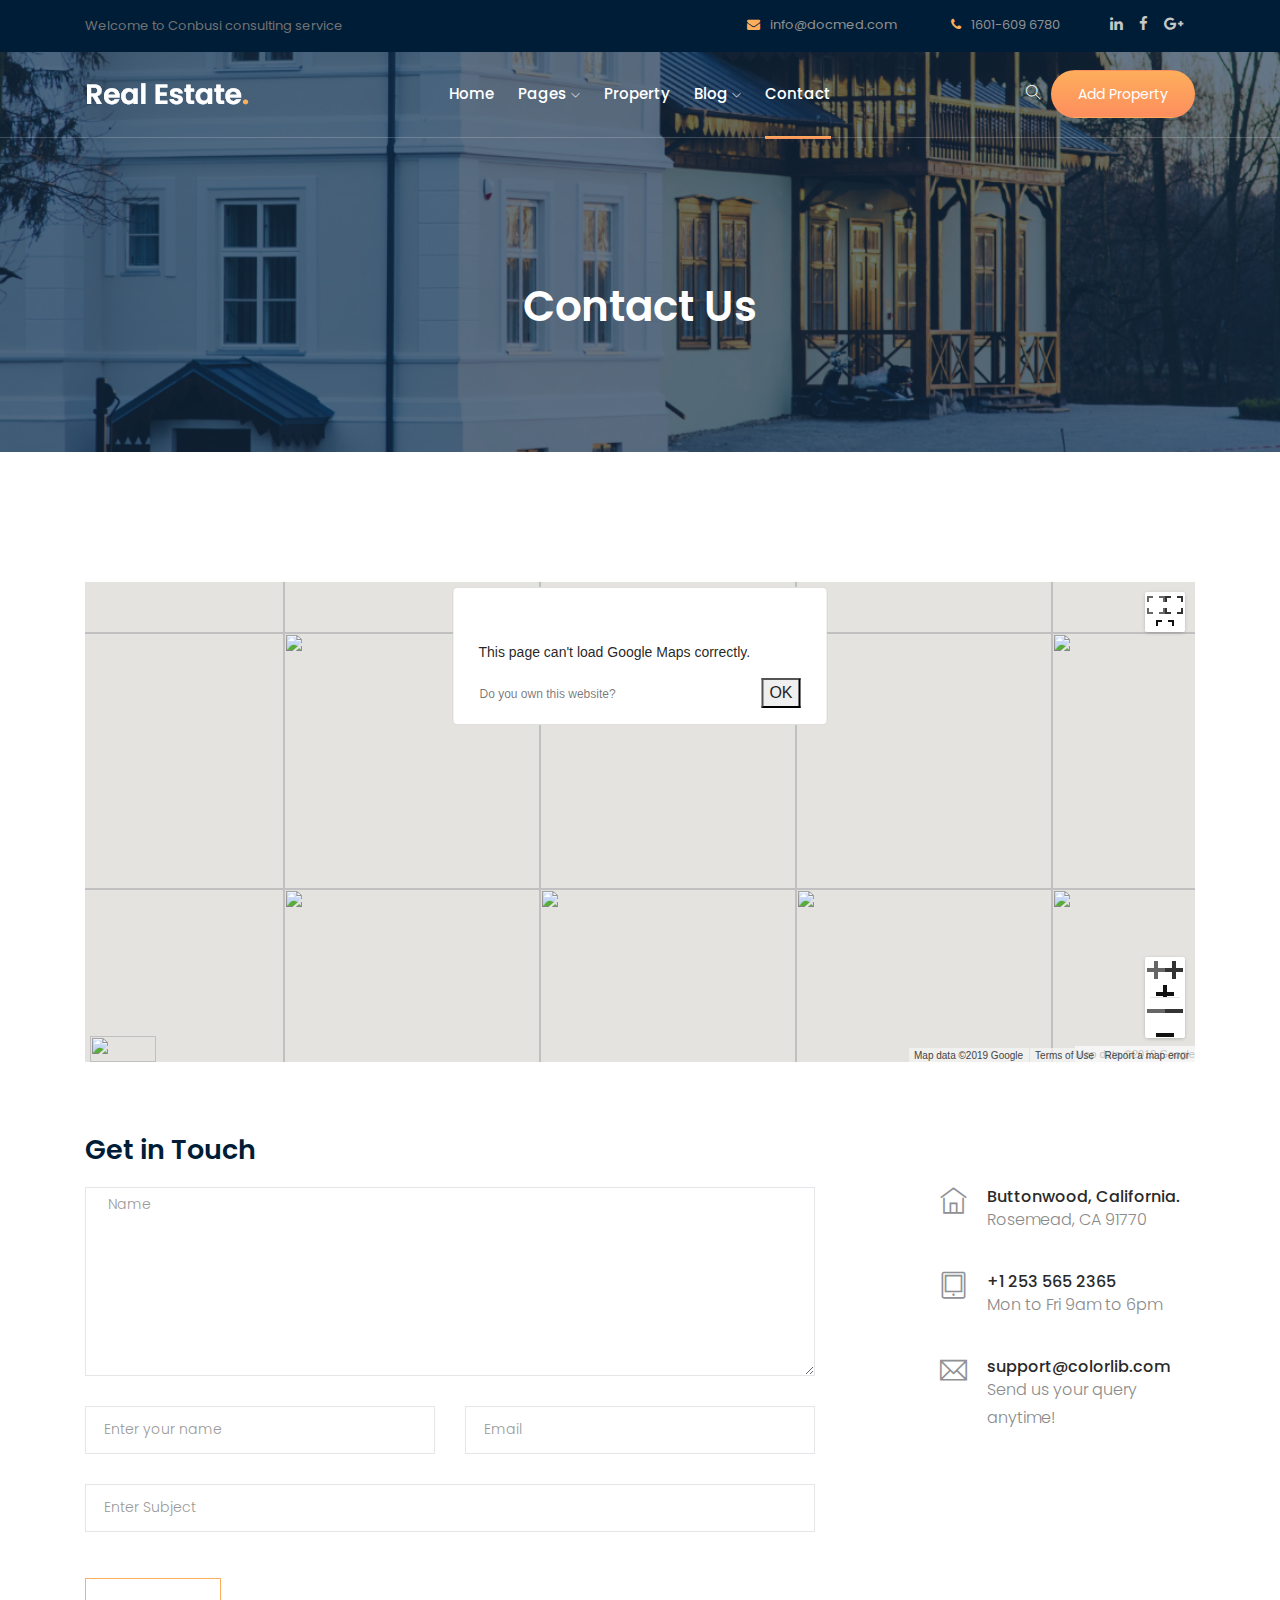
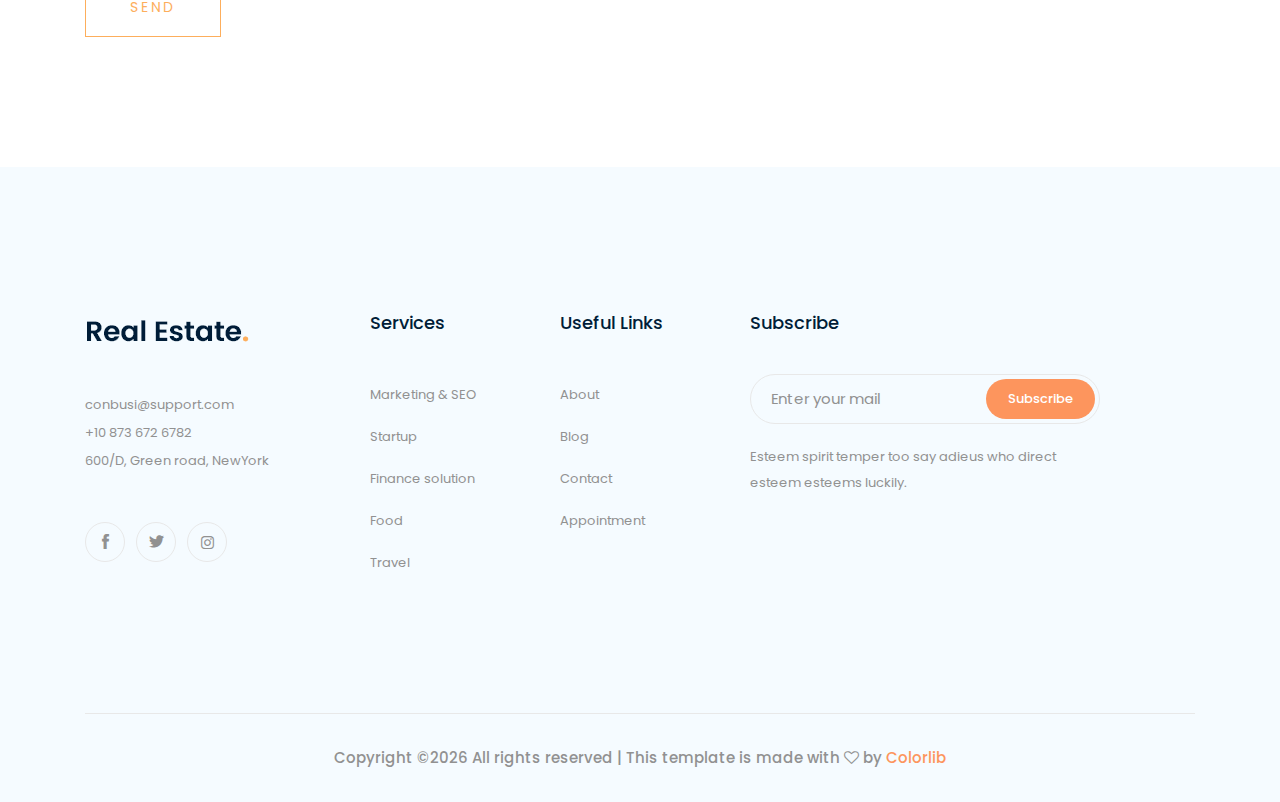
==== contact.html @ c02accd7 "commit inicial" ====
<!doctype html>
<html class="no-js" lang="zxx">

<head>
    <meta charset="utf-8">
    <meta http-equiv="x-ua-compatible" content="ie=edge">
    <title>Busicol</title>
    <meta name="description" content="">
    <meta name="viewport" content="width=device-width, initial-scale=1">

    <!-- <link rel="manifest" href="site.webmanifest"> -->
    <link rel="shortcut icon" type="image/x-icon" href="img/favicon.png">
    <!-- Place favicon.ico in the root directory -->

    <!-- CSS here -->
    <link rel="stylesheet" href="css/bootstrap.min.css">
    <link rel="stylesheet" href="css/owl.carousel.min.css">
    <link rel="stylesheet" href="css/magnific-popup.css">
    <link rel="stylesheet" href="css/font-awesome.min.css">
    <link rel="stylesheet" href="css/themify-icons.css">
    <link rel="stylesheet" href="css/nice-select.css">
    <link rel="stylesheet" href="css/flaticon.css">
    <link rel="stylesheet" href="css/gijgo.css">
    <link rel="stylesheet" href="css/animate.css">
    <link rel="stylesheet" href="css/slicknav.css">
    <link rel="stylesheet" href="css/style.css">
    <!-- <link rel="stylesheet" href="css/responsive.css"> -->
</head>

<body>
    <!--[if lte IE 9]>
            <p class="browserupgrade">You are using an <strong>outdated</strong> browser. Please <a href="https://browsehappy.com/">upgrade your browser</a> to improve your experience and security.</p>
        <![endif]-->


    <!-- header-start -->
    <header>
            <div class="header-area ">
                <div class="header-top_area d-none d-lg-block">
                    <div class="container">
                        <div class="row">
                            <div class="col-xl-5 col-md-5 ">
                                <div class="header_left">
                                    <p>Welcome to Conbusi consulting service</p>
                                </div>
                            </div>
                            <div class="col-xl-7 col-md-7">
                                <div class="header_right d-flex">
                                        <div class="short_contact_list">
                                                <ul>
                                                    <li><a href="#"> <i class="fa fa-envelope"></i> info@docmed.com</a></li>
                                                    <li><a href="#"> <i class="fa fa-phone"></i> 1601-609 6780</a></li>
                                                </ul>
                                            </div>
                                            <div class="social_media_links">
                                                <a href="#">
                                                    <i class="fa fa-linkedin"></i>
                                                </a>
                                                <a href="#">
                                                    <i class="fa fa-facebook"></i>
                                                </a>
                                                <a href="#">
                                                    <i class="fa fa-google-plus"></i>
                                                </a>
                                            </div>
                                </div>
    
                            </div>
                        </div>
                    </div>
                </div>
                <div id="sticky-header" class="main-header-area">
                    <div class="container">
                        <div class="header_bottom_border">
                            <div class="row align-items-center">
                                <div class="col-xl-3 col-lg-2">
                                    <div class="logo">
                                        <a href="index.html">
                                            <img src="img/logo.png" alt="">
                                        </a>
                                    </div>
                                </div>
                                <div class="col-xl-6 col-lg-7">
                                    <div class="main-menu  d-none d-lg-block">
                                        <nav>
                                            <ul id="navigation">
                                                <li><a  href="index.html">home</a></li>
                                                <li><a href="#">pages <i class="ti-angle-down"></i></a>
                                                    <ul class="submenu">
                                                            <li><a href="about.html">about</a></li>
                                                            <li><a href="property_details.html">property details</a></li>
                                                            <li><a href="elements.html">elements</a></li>
                                                    </ul>
                                                </li>
                                                <li><a href="Property.html">Property</a></li>
                                                <li><a href="#">blog <i class="ti-angle-down"></i></a>
                                                    <ul class="submenu">
                                                        <li><a href="blog.html">blog</a></li>
                                                        <li><a href="single-blog.html">single-blog</a></li>
                                                    </ul>
                                                </li>
                                                <li><a class="active" href="contact.html">Contact</a></li>
                                            </ul>
                                        </nav>
                                    </div>
                                </div>
                                <div class="col-xl-3 col-lg-3 d-none d-lg-block">
                                    <div class="Appointment">
                                        <div class="search_btn">
                                            <a href="#">
                                                <i class="ti-search"></i>
                                            </a>
                                        </div>
                                        <div class="book_btn d-none d-lg-block">
                                            <a  href="#">Add Property</a>
                                        </div>
                                    </div>
                                </div>
                                <div class="col-12">
                                    <div class="mobile_menu d-block d-lg-none"></div>
                                </div>
                            </div>
                        </div>
    
                    </div>
                </div>
            </div>
        </header>
        <!-- header-end -->
             <!-- bradcam_area  -->
             <div class="bradcam_area bradcam_bg_1">
                    <div class="container">
                        <div class="row">
                            <div class="col-xl-12">
                                <div class="bradcam_text text-center">
                                    <h3>Contact Us</h3>
                                </div>
                            </div>
                        </div>
                    </div>
                </div>
                <!--/ bradcam_area  -->

    <!-- ================ contact section start ================= -->
    <section class="contact-section">
            <div class="container">
                <div class="d-none d-sm-block mb-5 pb-4">
                    <div id="map" style="height: 480px; position: relative; overflow: hidden;"><div style="height: 100%; width: 100%; position: absolute; top: 0px; left: 0px; background-color: rgb(229, 227, 223);"><div class="gm-style" style="position: absolute; z-index: 0; left: 0px; top: 0px; height: 100%; width: 100%; padding: 0px; border-width: 0px; margin: 0px;"><div tabindex="0" style="position: absolute; z-index: 0; left: 0px; top: 0px; height: 100%; width: 100%; padding: 0px; border-width: 0px; margin: 0px; cursor: url(&quot;https://maps.gstatic.com/mapfiles/openhand_8_8.cur&quot;), default; touch-action: pan-x pan-y;"><div style="z-index: 1; position: absolute; left: 50%; top: 50%; width: 100%; transform: translate(0px, 0px);"><div style="position: absolute; left: 0px; top: 0px; z-index: 100; width: 100%;"><div style="position: absolute; left: 0px; top: 0px; z-index: 0;"><div style="position: absolute; z-index: 991; transform: matrix(1, 0, 0, 1, -100, -189);"><div style="position: absolute; left: 0px; top: 0px; width: 256px; height: 256px;"><div style="width: 256px; height: 256px;"></div></div><div style="position: absolute; left: -256px; top: 0px; width: 256px; height: 256px;"><div style="width: 256px; height: 256px;"></div></div><div style="position: absolute; left: -256px; top: -256px; width: 256px; height: 256px;"><div style="width: 256px; height: 256px;"></div></div><div style="position: absolute; left: 0px; top: -256px; width: 256px; height: 256px;"><div style="width: 256px; height: 256px;"></div></div><div style="position: absolute; left: 256px; top: -256px; width: 256px; height: 256px;"><div style="width: 256px; height: 256px;"></div></div><div style="position: absolute; left: 256px; top: 0px; width: 256px; height: 256px;"><div style="width: 256px; height: 256px;"></div></div><div style="position: absolute; left: 256px; top: 256px; width: 256px; height: 256px;"><div style="width: 256px; height: 256px;"></div></div><div style="position: absolute; left: 0px; top: 256px; width: 256px; height: 256px;"><div style="width: 256px; height: 256px;"></div></div><div style="position: absolute; left: -256px; top: 256px; width: 256px; height: 256px;"><div style="width: 256px; height: 256px;"></div></div><div style="position: absolute; left: -512px; top: 256px; width: 256px; height: 256px;"><div style="width: 256px; height: 256px;"></div></div><div style="position: absolute; left: -512px; top: 0px; width: 256px; height: 256px;"><div style="width: 256px; height: 256px;"></div></div><div style="position: absolute; left: -512px; top: -256px; width: 256px; height: 256px;"><div style="width: 256px; height: 256px;"></div></div><div style="position: absolute; left: 512px; top: -256px; width: 256px; height: 256px;"><div style="width: 256px; height: 256px;"></div></div><div style="position: absolute; left: 512px; top: 0px; width: 256px; height: 256px;"><div style="width: 256px; height: 256px;"></div></div><div style="position: absolute; left: 512px; top: 256px; width: 256px; height: 256px;"><div style="width: 256px; height: 256px;"></div></div></div></div></div><div style="position: absolute; left: 0px; top: 0px; z-index: 101; width: 100%;"></div><div style="position: absolute; left: 0px; top: 0px; z-index: 102; width: 100%;"></div><div style="position: absolute; left: 0px; top: 0px; z-index: 103; width: 100%;"><div style="position: absolute; left: 0px; top: 0px; z-index: -1;"><div style="position: absolute; z-index: 991; transform: matrix(1, 0, 0, 1, -100, -189);"><div style="width: 256px; height: 256px; overflow: hidden; position: absolute; left: 0px; top: 0px;"></div><div style="width: 256px; height: 256px; overflow: hidden; position: absolute; left: -256px; top: 0px;"></div><div style="width: 256px; height: 256px; overflow: hidden; position: absolute; left: -256px; top: -256px;"></div><div style="width: 256px; height: 256px; overflow: hidden; position: absolute; left: 0px; top: -256px;"></div><div style="width: 256px; height: 256px; overflow: hidden; position: absolute; left: 256px; top: -256px;"></div><div style="width: 256px; height: 256px; overflow: hidden; position: absolute; left: 256px; top: 0px;"></div><div style="width: 256px; height: 256px; overflow: hidden; position: absolute; left: 256px; top: 256px;"></div><div style="width: 256px; height: 256px; overflow: hidden; position: absolute; left: 0px; top: 256px;"></div><div style="width: 256px; height: 256px; overflow: hidden; position: absolute; left: -256px; top: 256px;"></div><div style="width: 256px; height: 256px; overflow: hidden; position: absolute; left: -512px; top: 256px;"></div><div style="width: 256px; height: 256px; overflow: hidden; position: absolute; left: -512px; top: 0px;"></div><div style="width: 256px; height: 256px; overflow: hidden; position: absolute; left: -512px; top: -256px;"></div><div style="width: 256px; height: 256px; overflow: hidden; position: absolute; left: 512px; top: -256px;"></div><div style="width: 256px; height: 256px; overflow: hidden; position: absolute; left: 512px; top: 0px;"></div><div style="width: 256px; height: 256px; overflow: hidden; position: absolute; left: 512px; top: 256px;"></div></div></div></div><div style="position: absolute; left: 0px; top: 0px; z-index: 0;"><div style="position: absolute; z-index: 991; transform: matrix(1, 0, 0, 1, -100, -189);"><div style="position: absolute; left: 0px; top: 0px; width: 256px; height: 256px; transition: opacity 200ms linear 0s;"><img draggable="false" alt="" role="presentation" src="https://maps.googleapis.com/maps/vt?pb=!1m5!1m4!1i9!2i470!3i302!4i256!2m3!1e0!2sm!3i476185792!2m3!1e2!6m1!3e5!3m14!2sen-US!3sUS!5e18!12m1!1e68!12m3!1e37!2m1!1ssmartmaps!12m4!1e26!2m2!1sstyles!2zcC5zOi02MHxwLmw6LTYw!4e0&amp;key=AIzaSyDpfS1oRGreGSBU5HHjMmQ3o5NLw7VdJ6I&amp;token=70038" style="width: 256px; height: 256px; user-select: none; border: 0px; padding: 0px; margin: 0px; max-width: none;"></div><div style="position: absolute; left: 256px; top: 0px; width: 256px; height: 256px; transition: opacity 200ms linear 0s;"><img draggable="false" alt="" role="presentation" src="https://maps.googleapis.com/maps/vt?pb=!1m5!1m4!1i9!2i471!3i302!4i256!2m3!1e0!2sm!3i476185840!2m3!1e2!6m1!3e5!3m14!2sen-US!3sUS!5e18!12m1!1e68!12m3!1e37!2m1!1ssmartmaps!12m4!1e26!2m2!1sstyles!2zcC5zOi02MHxwLmw6LTYw!4e0&amp;key=AIzaSyDpfS1oRGreGSBU5HHjMmQ3o5NLw7VdJ6I&amp;token=84496" style="width: 256px; height: 256px; user-select: none; border: 0px; padding: 0px; margin: 0px; max-width: none;"></div><div style="position: absolute; left: 256px; top: 256px; width: 256px; height: 256px; transition: opacity 200ms linear 0s;"><img draggable="false" alt="" role="presentation" src="https://maps.googleapis.com/maps/vt?pb=!1m5!1m4!1i9!2i471!3i303!4i256!2m3!1e0!2sm!3i476185840!2m3!1e2!6m1!3e5!3m14!2sen-US!3sUS!5e18!12m1!1e68!12m3!1e37!2m1!1ssmartmaps!12m4!1e26!2m2!1sstyles!2zcC5zOi02MHxwLmw6LTYw!4e0&amp;key=AIzaSyDpfS1oRGreGSBU5HHjMmQ3o5NLw7VdJ6I&amp;token=107953" style="width: 256px; height: 256px; user-select: none; border: 0px; padding: 0px; margin: 0px; max-width: none;"></div><div style="position: absolute; left: 0px; top: 256px; width: 256px; height: 256px; transition: opacity 200ms linear 0s;"><img draggable="false" alt="" role="presentation" src="https://maps.googleapis.com/maps/vt?pb=!1m5!1m4!1i9!2i470!3i303!4i256!2m3!1e0!2sm!3i476185792!2m3!1e2!6m1!3e5!3m14!2sen-US!3sUS!5e18!12m1!1e68!12m3!1e37!2m1!1ssmartmaps!12m4!1e26!2m2!1sstyles!2zcC5zOi02MHxwLmw6LTYw!4e0&amp;key=AIzaSyDpfS1oRGreGSBU5HHjMmQ3o5NLw7VdJ6I&amp;token=93495" style="width: 256px; height: 256px; user-select: none; border: 0px; padding: 0px; margin: 0px; max-width: none;"></div><div style="position: absolute; left: -256px; top: 256px; width: 256px; height: 256px; transition: opacity 200ms linear 0s;"><img draggable="false" alt="" role="presentation" src="https://maps.googleapis.com/maps/vt?pb=!1m5!1m4!1i9!2i469!3i303!4i256!2m3!1e0!2sm!3i476185792!2m3!1e2!6m1!3e5!3m14!2sen-US!3sUS!5e18!12m1!1e68!12m3!1e37!2m1!1ssmartmaps!12m4!1e26!2m2!1sstyles!2zcC5zOi02MHxwLmw6LTYw!4e0&amp;key=AIzaSyDpfS1oRGreGSBU5HHjMmQ3o5NLw7VdJ6I&amp;token=85128" style="width: 256px; height: 256px; user-select: none; border: 0px; padding: 0px; margin: 0px; max-width: none;"></div><div style="position: absolute; left: -512px; top: 256px; width: 256px; height: 256px; transition: opacity 200ms linear 0s;"><img draggable="false" alt="" role="presentation" src="https://maps.googleapis.com/maps/vt?pb=!1m5!1m4!1i9!2i468!3i303!4i256!2m3!1e0!2sm!3i476185504!2m3!1e2!6m1!3e5!3m14!2sen-US!3sUS!5e18!12m1!1e68!12m3!1e37!2m1!1ssmartmaps!12m4!1e26!2m2!1sstyles!2zcC5zOi02MHxwLmw6LTYw!4e0&amp;key=AIzaSyDpfS1oRGreGSBU5HHjMmQ3o5NLw7VdJ6I&amp;token=46831" style="width: 256px; height: 256px; user-select: none; border: 0px; padding: 0px; margin: 0px; max-width: none;"></div><div style="position: absolute; left: -512px; top: 0px; width: 256px; height: 256px; transition: opacity 200ms linear 0s;"><img draggable="false" alt="" role="presentation" src="https://maps.googleapis.com/maps/vt?pb=!1m5!1m4!1i9!2i468!3i302!4i256!2m3!1e0!2sm!3i476184952!2m3!1e2!6m1!3e5!3m14!2sen-US!3sUS!5e18!12m1!1e68!12m3!1e37!2m1!1ssmartmaps!12m4!1e26!2m2!1sstyles!2zcC5zOi02MHxwLmw6LTYw!4e0&amp;key=AIzaSyDpfS1oRGreGSBU5HHjMmQ3o5NLw7VdJ6I&amp;token=10814" style="width: 256px; height: 256px; user-select: none; border: 0px; padding: 0px; margin: 0px; max-width: none;"></div><div style="position: absolute; left: -512px; top: -256px; width: 256px; height: 256px; transition: opacity 200ms linear 0s;"><img draggable="false" alt="" role="presentation" src="https://maps.googleapis.com/maps/vt?pb=!1m5!1m4!1i9!2i468!3i301!4i256!2m3!1e0!2sm!3i476184952!2m3!1e2!6m1!3e5!3m14!2sen-US!3sUS!5e18!12m1!1e68!12m3!1e37!2m1!1ssmartmaps!12m4!1e26!2m2!1sstyles!2zcC5zOi02MHxwLmw6LTYw!4e0&amp;key=AIzaSyDpfS1oRGreGSBU5HHjMmQ3o5NLw7VdJ6I&amp;token=118428" style="width: 256px; height: 256px; user-select: none; border: 0px; padding: 0px; margin: 0px; max-width: none;"></div><div style="position: absolute; left: 512px; top: -256px; width: 256px; height: 256px; transition: opacity 200ms linear 0s;"><img draggable="false" alt="" role="presentation" src="https://maps.googleapis.com/maps/vt?pb=!1m5!1m4!1i9!2i472!3i301!4i256!2m3!1e0!2sm!3i476185636!2m3!1e2!6m1!3e5!3m14!2sen-US!3sUS!5e18!12m1!1e68!12m3!1e37!2m1!1ssmartmaps!12m4!1e26!2m2!1sstyles!2zcC5zOi02MHxwLmw6LTYw!4e0&amp;key=AIzaSyDpfS1oRGreGSBU5HHjMmQ3o5NLw7VdJ6I&amp;token=43995" style="width: 256px; height: 256px; user-select: none; border: 0px; padding: 0px; margin: 0px; max-width: none;"></div><div style="position: absolute; left: 512px; top: 0px; width: 256px; height: 256px; transition: opacity 200ms linear 0s;"><img draggable="false" alt="" role="presentation" src="https://maps.googleapis.com/maps/vt?pb=!1m5!1m4!1i9!2i472!3i302!4i256!2m3!1e0!2sm!3i476185840!2m3!1e2!6m1!3e5!3m14!2sen-US!3sUS!5e18!12m1!1e68!12m3!1e37!2m1!1ssmartmaps!12m4!1e26!2m2!1sstyles!2zcC5zOi02MHxwLmw6LTYw!4e0&amp;key=AIzaSyDpfS1oRGreGSBU5HHjMmQ3o5NLw7VdJ6I&amp;token=905" style="width: 256px; height: 256px; user-select: none; border: 0px; padding: 0px; margin: 0px; max-width: none;"></div><div style="position: absolute; left: 512px; top: 256px; width: 256px; height: 256px; transition: opacity 200ms linear 0s;"><img draggable="false" alt="" role="presentation" src="https://maps.googleapis.com/maps/vt?pb=!1m5!1m4!1i9!2i472!3i303!4i256!2m3!1e0!2sm!3i476185840!2m3!1e2!6m1!3e5!3m14!2sen-US!3sUS!5e18!12m1!1e68!12m3!1e37!2m1!1ssmartmaps!12m4!1e26!2m2!1sstyles!2zcC5zOi02MHxwLmw6LTYw!4e0&amp;key=AIzaSyDpfS1oRGreGSBU5HHjMmQ3o5NLw7VdJ6I&amp;token=24362" style="width: 256px; height: 256px; user-select: none; border: 0px; padding: 0px; margin: 0px; max-width: none;"></div><div style="position: absolute; left: -256px; top: 0px; width: 256px; height: 256px; transition: opacity 200ms linear 0s;"><img draggable="false" alt="" role="presentation" src="https://maps.googleapis.com/maps/vt?pb=!1m5!1m4!1i9!2i469!3i302!4i256!2m3!1e0!2sm!3i476185792!2m3!1e2!6m1!3e5!3m14!2sen-US!3sUS!5e18!12m1!1e68!12m3!1e37!2m1!1ssmartmaps!12m4!1e26!2m2!1sstyles!2zcC5zOi02MHxwLmw6LTYw!4e0&amp;key=AIzaSyDpfS1oRGreGSBU5HHjMmQ3o5NLw7VdJ6I&amp;token=61671" style="width: 256px; height: 256px; user-select: none; border: 0px; padding: 0px; margin: 0px; max-width: none;"></div><div style="position: absolute; left: -256px; top: -256px; width: 256px; height: 256px; transition: opacity 200ms linear 0s;"><img draggable="false" alt="" role="presentation" src="https://maps.googleapis.com/maps/vt?pb=!1m5!1m4!1i9!2i469!3i301!4i256!2m3!1e0!2sm!3i476185792!2m3!1e2!6m1!3e5!3m14!2sen-US!3sUS!5e18!12m1!1e68!12m3!1e37!2m1!1ssmartmaps!12m4!1e26!2m2!1sstyles!2zcC5zOi02MHxwLmw6LTYw!4e0&amp;key=AIzaSyDpfS1oRGreGSBU5HHjMmQ3o5NLw7VdJ6I&amp;token=38214" style="width: 256px; height: 256px; user-select: none; border: 0px; padding: 0px; margin: 0px; max-width: none;"></div><div style="position: absolute; left: 0px; top: -256px; width: 256px; height: 256px; transition: opacity 200ms linear 0s;"><img draggable="false" alt="" role="presentation" src="https://maps.googleapis.com/maps/vt?pb=!1m5!1m4!1i9!2i470!3i301!4i256!2m3!1e0!2sm!3i476185792!2m3!1e2!6m1!3e5!3m14!2sen-US!3sUS!5e18!12m1!1e68!12m3!1e37!2m1!1ssmartmaps!12m4!1e26!2m2!1sstyles!2zcC5zOi02MHxwLmw6LTYw!4e0&amp;key=AIzaSyDpfS1oRGreGSBU5HHjMmQ3o5NLw7VdJ6I&amp;token=46581" style="width: 256px; height: 256px; user-select: none; border: 0px; padding: 0px; margin: 0px; max-width: none;"></div><div style="position: absolute; left: 256px; top: -256px; width: 256px; height: 256px; transition: opacity 200ms linear 0s;"><img draggable="false" alt="" role="presentation" src="https://maps.googleapis.com/maps/vt?pb=!1m5!1m4!1i9!2i471!3i301!4i256!2m3!1e0!2sm!3i476185792!2m3!1e2!6m1!3e5!3m14!2sen-US!3sUS!5e18!12m1!1e68!12m3!1e37!2m1!1ssmartmaps!12m4!1e26!2m2!1sstyles!2zcC5zOi02MHxwLmw6LTYw!4e0&amp;key=AIzaSyDpfS1oRGreGSBU5HHjMmQ3o5NLw7VdJ6I&amp;token=94061" style="width: 256px; height: 256px; user-select: none; border: 0px; padding: 0px; margin: 0px; max-width: none;"></div></div></div></div><div class="gm-style-pbc" style="z-index: 2; position: absolute; height: 100%; width: 100%; padding: 0px; border-width: 0px; margin: 0px; left: 0px; top: 0px; opacity: 0;"><p class="gm-style-pbt"></p></div><div style="z-index: 3; position: absolute; height: 100%; width: 100%; padding: 0px; border-width: 0px; margin: 0px; left: 0px; top: 0px; touch-action: pan-x pan-y;"><div style="z-index: 4; position: absolute; left: 50%; top: 50%; width: 100%; transform: translate(0px, 0px);"><div style="position: absolute; left: 0px; top: 0px; z-index: 104; width: 100%;"></div><div style="position: absolute; left: 0px; top: 0px; z-index: 105; width: 100%;"></div><div style="position: absolute; left: 0px; top: 0px; z-index: 106; width: 100%;"></div><div style="position: absolute; left: 0px; top: 0px; z-index: 107; width: 100%;"></div></div></div></div><iframe aria-hidden="true" frameborder="0" style="z-index: -1; position: absolute; width: 100%; height: 100%; top: 0px; left: 0px; border: none;" src="about:blank"></iframe><div style="margin-left: 5px; margin-right: 5px; z-index: 1000000; position: absolute; left: 0px; bottom: 0px;"><a target="_blank" rel="noopener" href="https://maps.google.com/maps?ll=-31.197,150.744&amp;z=9&amp;t=m&amp;hl=en-US&amp;gl=US&amp;mapclient=apiv3" title="Open this area in Google Maps (opens a new window)" style="position: static; overflow: visible; float: none; display: inline;"><div style="width: 66px; height: 26px; cursor: pointer;"><img alt="" src="https://maps.gstatic.com/mapfiles/api-3/images/google_white5.png" draggable="false" style="position: absolute; left: 0px; top: 0px; width: 66px; height: 26px; user-select: none; border: 0px; padding: 0px; margin: 0px;"></div></a></div><div style="background-color: white; padding: 15px 21px; border: 1px solid rgb(171, 171, 171); font-family: Roboto, Arial, sans-serif; color: rgb(34, 34, 34); box-sizing: border-box; box-shadow: rgba(0, 0, 0, 0.2) 0px 4px 16px; z-index: 10000002; display: none; width: 300px; height: 180px; position: absolute; left: 315px; top: 150px;"><div style="padding: 0px 0px 10px; font-size: 16px; box-sizing: border-box;">Map Data</div><div style="font-size: 13px;">Map data ©2019 Google</div><button draggable="false" title="Close" aria-label="Close" type="button" class="gm-ui-hover-effect" style="background: none; display: block; border: 0px; margin: 0px; padding: 0px; position: absolute; cursor: pointer; user-select: none; top: 0px; right: 0px; width: 37px; height: 37px;"><img src="data:image/svg+xml,%3Csvg%20xmlns%3D%22http%3A%2F%2Fwww.w3.org%2F2000%2Fsvg%22%20width%3D%2224px%22%20height%3D%2224px%22%20viewBox%3D%220%200%2024%2024%22%20fill%3D%22%23000000%22%3E%0A%20%20%20%20%3Cpath%20d%3D%22M19%206.41L17.59%205%2012%2010.59%206.41%205%205%206.41%2010.59%2012%205%2017.59%206.41%2019%2012%2013.41%2017.59%2019%2019%2017.59%2013.41%2012z%22%2F%3E%0A%20%20%20%20%3Cpath%20d%3D%22M0%200h24v24H0z%22%20fill%3D%22none%22%2F%3E%0A%3C%2Fsvg%3E%0A" style="pointer-events: none; display: block; width: 13px; height: 13px; margin: 12px;"></button></div><div class="gmnoprint" style="z-index: 1000001; position: absolute; right: 166px; bottom: 0px; width: 121px;"><div draggable="false" class="gm-style-cc" style="user-select: none; height: 14px; line-height: 14px;"><div style="opacity: 0.7; width: 100%; height: 100%; position: absolute;"><div style="width: 1px;"></div><div style="background-color: rgb(245, 245, 245); width: auto; height: 100%; margin-left: 1px;"></div></div><div style="position: relative; padding-right: 6px; padding-left: 6px; box-sizing: border-box; font-family: Roboto, Arial, sans-serif; font-size: 10px; color: rgb(68, 68, 68); white-space: nowrap; direction: ltr; text-align: right; vertical-align: middle; display: inline-block;"><a style="text-decoration: none; cursor: pointer; display: none;">Map Data</a><span>Map data ©2019 Google</span></div></div></div><div class="gmnoscreen" style="position: absolute; right: 0px; bottom: 0px;"><div style="font-family: Roboto, Arial, sans-serif; font-size: 11px; color: rgb(68, 68, 68); direction: ltr; text-align: right; background-color: rgb(245, 245, 245);">Map data ©2019 Google</div></div><div class="gmnoprint gm-style-cc" draggable="false" style="z-index: 1000001; user-select: none; height: 14px; line-height: 14px; position: absolute; right: 95px; bottom: 0px;"><div style="opacity: 0.7; width: 100%; height: 100%; position: absolute;"><div style="width: 1px;"></div><div style="background-color: rgb(245, 245, 245); width: auto; height: 100%; margin-left: 1px;"></div></div><div style="position: relative; padding-right: 6px; padding-left: 6px; box-sizing: border-box; font-family: Roboto, Arial, sans-serif; font-size: 10px; color: rgb(68, 68, 68); white-space: nowrap; direction: ltr; text-align: right; vertical-align: middle; display: inline-block;"><a href="https://www.google.com/intl/en-US_US/help/terms_maps.html" target="_blank" rel="noopener" style="text-decoration: none; cursor: pointer; color: rgb(68, 68, 68);">Terms of Use</a></div></div><button draggable="false" title="Toggle fullscreen view" aria-label="Toggle fullscreen view" type="button" class="gm-control-active gm-fullscreen-control" style="background: none rgb(255, 255, 255); border: 0px; margin: 10px; padding: 0px; position: absolute; cursor: pointer; user-select: none; border-radius: 2px; height: 40px; width: 40px; box-shadow: rgba(0, 0, 0, 0.3) 0px 1px 4px -1px; overflow: hidden; top: 0px; right: 0px;"><img src="data:image/svg+xml,%3Csvg%20xmlns%3D%22http%3A%2F%2Fwww.w3.org%2F2000%2Fsvg%22%20width%3D%2218%22%20height%3D%2218%22%20viewBox%3D%220%20018%2018%22%3E%0A%20%20%3Cpath%20fill%3D%22%23666%22%20d%3D%22M0%2C0v2v4h2V2h4V0H2H0z%20M16%2C0h-4v2h4v4h2V2V0H16z%20M16%2C16h-4v2h4h2v-2v-4h-2V16z%20M2%2C12H0v4v2h2h4v-2H2V12z%22%2F%3E%0A%3C%2Fsvg%3E%0A" style="height: 18px; width: 18px;"><img src="data:image/svg+xml,%3Csvg%20xmlns%3D%22http%3A%2F%2Fwww.w3.org%2F2000%2Fsvg%22%20width%3D%2218%22%20height%3D%2218%22%20viewBox%3D%220%200%2018%2018%22%3E%0A%20%20%3Cpath%20fill%3D%22%23333%22%20d%3D%22M0%2C0v2v4h2V2h4V0H2H0z%20M16%2C0h-4v2h4v4h2V2V0H16z%20M16%2C16h-4v2h4h2v-2v-4h-2V16z%20M2%2C12H0v4v2h2h4v-2H2V12z%22%2F%3E%0A%3C%2Fsvg%3E%0A" style="height: 18px; width: 18px;"><img src="data:image/svg+xml,%3Csvg%20xmlns%3D%22http%3A%2F%2Fwww.w3.org%2F2000%2Fsvg%22%20width%3D%2218%22%20height%3D%2218%22%20viewBox%3D%220%200%2018%2018%22%3E%0A%20%20%3Cpath%20fill%3D%22%23111%22%20d%3D%22M0%2C0v2v4h2V2h4V0H2H0z%20M16%2C0h-4v2h4v4h2V2V0H16z%20M16%2C16h-4v2h4h2v-2v-4h-2V16z%20M2%2C12H0v4v2h2h4v-2H2V12z%22%2F%3E%0A%3C%2Fsvg%3E%0A" style="height: 18px; width: 18px;"></button><div draggable="false" class="gm-style-cc" style="user-select: none; height: 14px; line-height: 14px; position: absolute; right: 0px; bottom: 0px;"><div style="opacity: 0.7; width: 100%; height: 100%; position: absolute;"><div style="width: 1px;"></div><div style="background-color: rgb(245, 245, 245); width: auto; height: 100%; margin-left: 1px;"></div></div><div style="position: relative; padding-right: 6px; padding-left: 6px; box-sizing: border-box; font-family: Roboto, Arial, sans-serif; font-size: 10px; color: rgb(68, 68, 68); white-space: nowrap; direction: ltr; text-align: right; vertical-align: middle; display: inline-block;"><a target="_blank" rel="noopener" title="Report errors in the road map or imagery to Google" href="https://www.google.com/maps/@-31.197,150.744,9z/data=!10m1!1e1!12b1?source=apiv3&amp;rapsrc=apiv3" style="font-family: Roboto, Arial, sans-serif; font-size: 10px; color: rgb(68, 68, 68); text-decoration: none; position: relative;">Report a map error</a></div></div><div class="gmnoprint gm-bundled-control gm-bundled-control-on-bottom" draggable="false" controlwidth="40" controlheight="81" style="margin: 10px; user-select: none; position: absolute; bottom: 95px; right: 40px;"><div class="gmnoprint" controlwidth="40" controlheight="81" style="position: absolute; left: 0px; top: 0px;"><div draggable="false" style="user-select: none; box-shadow: rgba(0, 0, 0, 0.3) 0px 1px 4px -1px; border-radius: 2px; cursor: pointer; background-color: rgb(255, 255, 255); width: 40px; height: 81px;"><button draggable="false" title="Zoom in" aria-label="Zoom in" type="button" class="gm-control-active" style="background: none; display: block; border: 0px; margin: 0px; padding: 0px; position: relative; cursor: pointer; user-select: none; overflow: hidden; width: 40px; height: 40px; top: 0px; left: 0px;"><img src="data:image/svg+xml,%3Csvg%20xmlns%3D%22http%3A%2F%2Fwww.w3.org%2F2000%2Fsvg%22%20width%3D%2218%22%20height%3D%2218%22%20viewBox%3D%220%200%2018%2018%22%3E%0A%20%20%3Cpolygon%20fill%3D%22%23666%22%20points%3D%2218%2C7%2011%2C7%2011%2C0%207%2C0%207%2C7%200%2C7%200%2C11%207%2C11%207%2C18%2011%2C18%2011%2C11%2018%2C11%22%2F%3E%0A%3C%2Fsvg%3E%0A" style="height: 18px; width: 18px;"><img src="data:image/svg+xml,%3Csvg%20xmlns%3D%22http%3A%2F%2Fwww.w3.org%2F2000%2Fsvg%22%20width%3D%2218%22%20height%3D%2218%22%20viewBox%3D%220%200%2018%2018%22%3E%0A%20%20%3Cpolygon%20fill%3D%22%23333%22%20points%3D%2218%2C7%2011%2C7%2011%2C0%207%2C0%207%2C7%200%2C7%200%2C11%207%2C11%207%2C18%2011%2C18%2011%2C11%2018%2C11%22%2F%3E%0A%3C%2Fsvg%3E%0A" style="height: 18px; width: 18px;"><img src="data:image/svg+xml,%3Csvg%20xmlns%3D%22http%3A%2F%2Fwww.w3.org%2F2000%2Fsvg%22%20width%3D%2218%22%20height%3D%2218%22%20viewBox%3D%220%200%2018%2018%22%3E%0A%20%20%3Cpolygon%20fill%3D%22%23111%22%20points%3D%2218%2C7%2011%2C7%2011%2C0%207%2C0%207%2C7%200%2C7%200%2C11%207%2C11%207%2C18%2011%2C18%2011%2C11%2018%2C11%22%2F%3E%0A%3C%2Fsvg%3E%0A" style="height: 18px; width: 18px;"></button><div style="position: relative; overflow: hidden; width: 30px; height: 1px; margin: 0px 5px; background-color: rgb(230, 230, 230); top: 0px;"></div><button draggable="false" title="Zoom out" aria-label="Zoom out" type="button" class="gm-control-active" style="background: none; display: block; border: 0px; margin: 0px; padding: 0px; position: relative; cursor: pointer; user-select: none; overflow: hidden; width: 40px; height: 40px; top: 0px; left: 0px;"><img src="data:image/svg+xml,%3Csvg%20xmlns%3D%22http%3A%2F%2Fwww.w3.org%2F2000%2Fsvg%22%20width%3D%2218%22%20height%3D%2218%22%20viewBox%3D%220%200%2018%2018%22%3E%0A%20%20%3Cpath%20fill%3D%22%23666%22%20d%3D%22M0%2C7h18v4H0V7z%22%2F%3E%0A%3C%2Fsvg%3E%0A" style="height: 18px; width: 18px;"><img src="data:image/svg+xml,%3Csvg%20xmlns%3D%22http%3A%2F%2Fwww.w3.org%2F2000%2Fsvg%22%20width%3D%2218%22%20height%3D%2218%22%20viewBox%3D%220%200%2018%2018%22%3E%0A%20%20%3Cpath%20fill%3D%22%23333%22%20d%3D%22M0%2C7h18v4H0V7z%22%2F%3E%0A%3C%2Fsvg%3E%0A" style="height: 18px; width: 18px;"><img src="data:image/svg+xml,%3Csvg%20xmlns%3D%22http%3A%2F%2Fwww.w3.org%2F2000%2Fsvg%22%20width%3D%2218%22%20height%3D%2218%22%20viewBox%3D%220%200%2018%2018%22%3E%0A%20%20%3Cpath%20fill%3D%22%23111%22%20d%3D%22M0%2C7h18v4H0V7z%22%2F%3E%0A%3C%2Fsvg%3E%0A" style="height: 18px; width: 18px;"></button></div></div><div class="gmnoprint" controlwidth="40" controlheight="40" style="display: none; position: absolute;"><div style="width: 40px; height: 40px;"><button draggable="false" title="Rotate map 90 degrees" aria-label="Rotate map 90 degrees" type="button" class="gm-control-active" style="background: none rgb(255, 255, 255); display: none; border: 0px; margin: 0px 0px 32px; padding: 0px; position: relative; cursor: pointer; user-select: none; width: 40px; height: 40px; top: 0px; left: 0px; overflow: hidden; box-shadow: rgba(0, 0, 0, 0.3) 0px 1px 4px -1px; border-radius: 2px;"><img src="data:image/svg+xml,%3Csvg%20xmlns%3D%22http%3A%2F%2Fwww.w3.org%2F2000%2Fsvg%22%20width%3D%2224%22%20height%3D%2222%22%20viewBox%3D%220%200%2024%2022%22%3E%0A%20%20%3Cpath%20fill%3D%22%23666%22%20fill-rule%3D%22evenodd%22%20d%3D%22M20%2010c0-5.52-4.48-10-10-10s-10%204.48-10%2010v5h5v-5c0-2.76%202.24-5%205-5s5%202.24%205%205v5h-4l6.5%207%206.5-7h-4v-5z%22%20clip-rule%3D%22evenodd%22%2F%3E%0A%3C%2Fsvg%3E%0A" style="height: 18px; width: 18px;"><img src="data:image/svg+xml,%3Csvg%20xmlns%3D%22http%3A%2F%2Fwww.w3.org%2F2000%2Fsvg%22%20width%3D%2224%22%20height%3D%2222%22%20viewBox%3D%220%200%2024%2022%22%3E%0A%20%20%3Cpath%20fill%3D%22%23333%22%20fill-rule%3D%22evenodd%22%20d%3D%22M20%2010c0-5.52-4.48-10-10-10s-10%204.48-10%2010v5h5v-5c0-2.76%202.24-5%205-5s5%202.24%205%205v5h-4l6.5%207%206.5-7h-4v-5z%22%20clip-rule%3D%22evenodd%22%2F%3E%0A%3C%2Fsvg%3E%0A" style="height: 18px; width: 18px;"><img src="data:image/svg+xml,%3Csvg%20xmlns%3D%22http%3A%2F%2Fwww.w3.org%2F2000%2Fsvg%22%20width%3D%2224%22%20height%3D%2222%22%20viewBox%3D%220%200%2024%2022%22%3E%0A%20%20%3Cpath%20fill%3D%22%23111%22%20fill-rule%3D%22evenodd%22%20d%3D%22M20%2010c0-5.52-4.48-10-10-10s-10%204.48-10%2010v5h5v-5c0-2.76%202.24-5%205-5s5%202.24%205%205v5h-4l6.5%207%206.5-7h-4v-5z%22%20clip-rule%3D%22evenodd%22%2F%3E%0A%3C%2Fsvg%3E%0A" style="height: 18px; width: 18px;"></button><button draggable="false" title="Tilt map" aria-label="Tilt map" type="button" class="gm-tilt gm-control-active" style="background: none rgb(255, 255, 255); display: block; border: 0px; margin: 0px; padding: 0px; position: relative; cursor: pointer; user-select: none; width: 40px; height: 40px; top: 0px; left: 0px; overflow: hidden; box-shadow: rgba(0, 0, 0, 0.3) 0px 1px 4px -1px; border-radius: 2px;"><img src="data:image/svg+xml,%3Csvg%20xmlns%3D%22http%3A%2F%2Fwww.w3.org%2F2000%2Fsvg%22%20width%3D%2218px%22%20height%3D%2216px%22%20viewBox%3D%220%200%2018%2016%22%3E%0A%20%20%3Cpath%20fill%3D%22%23666%22%20d%3D%22M0%2C16h8V9H0V16z%20M10%2C16h8V9h-8V16z%20M0%2C7h8V0H0V7z%20M10%2C0v7h8V0H10z%22%2F%3E%0A%3C%2Fsvg%3E%0A" style="width: 18px;"><img src="data:image/svg+xml,%3Csvg%20xmlns%3D%22http%3A%2F%2Fwww.w3.org%2F2000%2Fsvg%22%20width%3D%2218px%22%20height%3D%2216px%22%20viewBox%3D%220%200%2018%2016%22%3E%0A%20%20%3Cpath%20fill%3D%22%23333%22%20d%3D%22M0%2C16h8V9H0V16z%20M10%2C16h8V9h-8V16z%20M0%2C7h8V0H0V7z%20M10%2C0v7h8V0H10z%22%2F%3E%0A%3C%2Fsvg%3E%0A" style="width: 18px;"><img src="data:image/svg+xml,%3Csvg%20xmlns%3D%22http%3A%2F%2Fwww.w3.org%2F2000%2Fsvg%22%20width%3D%2218px%22%20height%3D%2216px%22%20viewBox%3D%220%200%2018%2016%22%3E%0A%20%20%3Cpath%20fill%3D%22%23111%22%20d%3D%22M0%2C16h8V9H0V16z%20M10%2C16h8V9h-8V16z%20M0%2C7h8V0H0V7z%20M10%2C0v7h8V0H10z%22%2F%3E%0A%3C%2Fsvg%3E%0A" style="width: 18px;"></button></div></div></div></div></div><div style="background-color: white; font-weight: 500; font-family: Roboto, sans-serif; padding: 15px 25px; box-sizing: border-box; top: 5px; border: 1px solid rgba(0, 0, 0, 0.12); border-radius: 5px; left: 50%; max-width: 375px; position: absolute; transform: translateX(-50%); width: calc(100% - 10px); z-index: 1;"><div><img alt="" src="https://maps.gstatic.com/mapfiles/api-3/images/google_gray.svg" draggable="false" style="padding: 0px; margin: 0px; border: 0px; height: 17px; vertical-align: middle; width: 52px; user-select: none;"></div><div style="line-height: 20px; margin: 15px 0px;"><span style="color: rgba(0, 0, 0, 0.87); font-size: 14px;">This page can't load Google Maps correctly.</span></div><table style="width: 100%;"><tr><td style="line-height: 16px; vertical-align: middle;"><a href="https://developers.google.com/maps/documentation/javascript/error-messages?utm_source=maps_js&amp;utm_medium=degraded&amp;utm_campaign=billing#api-key-and-billing-errors" target="_blank" rel="noopener" style="color: rgba(0, 0, 0, 0.54); font-size: 12px;">Do you own this website?</a></td><td style="text-align: right;"><button class="dismissButton">OK</button></td></tr></table></div></div>
                    <script>
                        function initMap() {
                            var uluru = {
                                lat: -25.363,
                                lng: 131.044
                            };
                            var grayStyles = [{
                                    featureType: "all",
                                    stylers: [{
                                            saturation: -90
                                        },
                                        {
                                            lightness: 50
                                        }
                                    ]
                                },
                                {
                                    elementType: 'labels.text.fill',
                                    stylers: [{
                                        color: '#ccdee9'
                                    }]
                                }
                            ];
                            var map = new google.maps.Map(document.getElementById('map'), {
                                center: {
                                    lat: -31.197,
                                    lng: 150.744
                                },
                                zoom: 9,
                                styles: grayStyles,
                                scrollwheel: false
                            });
                        }
                    </script>
                    <script src="https://maps.googleapis.com/maps/api/js?key=AIzaSyDpfS1oRGreGSBU5HHjMmQ3o5NLw7VdJ6I&amp;callback=initMap">
                    </script>
    
                </div>
    
    
                <div class="row">
                    <div class="col-12">
                        <h2 class="contact-title">Get in Touch</h2>
                    </div>
                    <div class="col-lg-8">
                        <form class="form-contact contact_form" action="contact_process.php" method="post" id="contactForm" novalidate="novalidate">
                            <div class="row">
                                <div class="col-12">
                                    <div class="form-group">
                                        <textarea class="form-control w-100" name="message" id="message" cols="30" rows="9" onfocus="this.placeholder = ''" onblur="this.placeholder = 'Enter Message'" placeholder=" Name"></textarea>
                                    </div>
                                </div>
                                <div class="col-sm-6">
                                    <div class="form-group">
                                        <input class="form-control valid" name="name" id="name" type="text" onfocus="this.placeholder = ''" onblur="this.placeholder = 'Enter your name'" placeholder="Enter your name">
                                    </div>
                                </div>
                                <div class="col-sm-6">
                                    <div class="form-group">
                                        <input class="form-control valid" name="email" id="email" type="email" onfocus="this.placeholder = ''" onblur="this.placeholder = 'Enter email address'" placeholder="Email">
                                    </div>
                                </div>
                                <div class="col-12">
                                    <div class="form-group">
                                        <input class="form-control" name="subject" id="subject" type="text" onfocus="this.placeholder = ''" onblur="this.placeholder = 'Enter Subject'" placeholder="Enter Subject">
                                    </div>
                                </div>
                            </div>
                            <div class="form-group mt-3">
                                <button type="submit" class="button button-contactForm boxed-btn">Send</button>
                            </div>
                        </form>
                    </div>
                    <div class="col-lg-3 offset-lg-1">
                        <div class="media contact-info">
                            <span class="contact-info__icon"><i class="ti-home"></i></span>
                            <div class="media-body">
                                <h3>Buttonwood, California.</h3>
                                <p>Rosemead, CA 91770</p>
                            </div>
                        </div>
                        <div class="media contact-info">
                            <span class="contact-info__icon"><i class="ti-tablet"></i></span>
                            <div class="media-body">
                                <h3>+1 253 565 2365</h3>
                                <p>Mon to Fri 9am to 6pm</p>
                            </div>
                        </div>
                        <div class="media contact-info">
                            <span class="contact-info__icon"><i class="ti-email"></i></span>
                            <div class="media-body">
                                <h3>support@colorlib.com</h3>
                                <p>Send us your query anytime!</p>
                            </div>
                        </div>
                    </div>
                </div>
            </div>
        </section>
    <!-- ================ contact section end ================= -->
    
    <!-- footer start -->
    <footer class="footer">
            <div class="footer_top">
                <div class="container">
                    <div class="row">
                        <div class="col-xl-3 col-md-6 col-lg-3">
                            <div class="footer_widget">
                                <div class="footer_logo">
                                    <a href="#">
                                        <img src="img/footer_logo.png" alt="">
                                    </a>
                                </div>
                                <p>
                                        <a href="#">conbusi@support.com</a> <br>
                                        +10 873 672 6782 <br>
                                        600/D, Green road, NewYork
                                </p>
                                <div class="socail_links">
                                    <ul>
                                        <li>
                                            <a href="#">
                                                <i class="ti-facebook"></i>
                                            </a>
                                        </li>
                                        <li>
                                            <a href="#">
                                                <i class="ti-twitter-alt"></i>
                                            </a>
                                        </li>
                                        <li>
                                            <a href="#">
                                                <i class="fa fa-instagram"></i>
                                            </a>
                                        </li>
                                    </ul>
                                </div>
    
                            </div>
                        </div>
                        <div class="col-xl-2 col-md-6 col-lg-3">
                            <div class="footer_widget">
                                <h3 class="footer_title">
                                        Services
                                </h3>
                                <ul>
                                    <li><a href="#">Marketing & SEO</a></li>
                                    <li><a href="#"> Startup</a></li>
                                    <li><a href="#">Finance solution</a></li>
                                    <li><a href="#">Food</a></li>
                                    <li><a href="#">Travel</a></li>
                                </ul>
    
                            </div>
                        </div>
                        <div class="col-xl-2 col-md-6 col-lg-2">
                            <div class="footer_widget">
                                <h3 class="footer_title">
                                        Useful Links
                                </h3>
                                <ul>
                                    <li><a href="#">About</a></li>
                                    <li><a href="#">Blog</a></li>
                                    <li><a href="#"> Contact</a></li>
                                    <li><a href="#">Appointment</a></li>
                                </ul>
                            </div>
                        </div>
                        <div class="col-xl-4 col-md-6 col-lg-4">
                                <div class="footer_widget">
                                        <h3 class="footer_title">
                                                Subscribe
                                        </h3>
                                        <form action="#" class="newsletter_form">
                                            <input type="text" placeholder="Enter your mail">
                                            <button type="submit">Subscribe</button>
                                        </form>
                                        <p class="newsletter_text">Esteem spirit temper too say adieus who direct esteem esteems luckily.</p>
                                    </div>
                        </div>
                    </div>
                </div>
            </div>
            <div class="copy-right_text">
                <div class="container">
                    <div class="footer_border"></div>
                    <div class="row">
                        <div class="col-xl-12">
                            <p class="copy_right text-center">
                                <!-- Link back to Colorlib can't be removed. Template is licensed under CC BY 3.0. -->
Copyright &copy;<script>document.write(new Date().getFullYear());</script> All rights reserved | This template is made with <i class="fa fa-heart-o" aria-hidden="true"></i> by <a href="https://colorlib.com" target="_blank">Colorlib</a>
<!-- Link back to Colorlib can't be removed. Template is licensed under CC BY 3.0. -->
                            </p>
                        </div>
                    </div>
                </div>
            </div>
        </footer>
        <!--/ footer end  -->
    
        <!-- JS here -->
        <script src="js/vendor/modernizr-3.5.0.min.js"></script>
        <script src="js/vendor/jquery-1.12.4.min.js"></script>
        <script src="js/popper.min.js"></script>
        <script src="js/bootstrap.min.js"></script>
        <script src="js/owl.carousel.min.js"></script>
        <script src="js/isotope.pkgd.min.js"></script>
        <script src="js/ajax-form.js"></script>
        <script src="js/waypoints.min.js"></script>
        <script src="js/jquery.counterup.min.js"></script>
        <script src="js/imagesloaded.pkgd.min.js"></script>
        <script src="js/scrollIt.js"></script>
        <script src="js/jquery.scrollUp.min.js"></script>
        <script src="js/wow.min.js"></script>
        <script src="js/nice-select.min.js"></script>
        <script src="js/jquery.slicknav.min.js"></script>
        <script src="js/jquery.magnific-popup.min.js"></script>
        <script src="js/plugins.js"></script>
        <script src="js/gijgo.min.js"></script>
    
        <!--contact js-->
        <script src="js/contact.js"></script>
        <script src="js/jquery.ajaxchimp.min.js"></script>
        <script src="js/jquery.form.js"></script>
        <script src="js/jquery.validate.min.js"></script>
        <script src="js/mail-script.js"></script>
    
        <script src="js/main.js"></script>
        <script>
            $('#datepicker').datepicker({
                iconsLibrary: 'fontawesome',
                icons: {
                 rightIcon: '<span class="fa fa-caret-down"></span>'
             }
            });
            $('#datepicker2').datepicker({
                iconsLibrary: 'fontawesome',
                icons: {
                 rightIcon: '<span class="fa fa-caret-down"></span>'
             }
    
            });
        </script>
    </body>
    
    </html>
---- css/themify-icons.css ----
@font-face {
	font-family: 'themify';
	src:url('../fonts/themify.eot?-fvbane');
	src:url('../fonts/themify.eot?#iefix-fvbane') format('embedded-opentype'),
		url('../fonts/themify.woff?-fvbane') format('woff'),
		url('../fonts/themify.ttf?-fvbane') format('truetype'),
		url('../fonts/themify.svg?-fvbane#themify') format('svg');
	font-weight: normal;
	font-style: normal;
}

[class^="ti-"], [class*=" ti-"] {
	font-family: 'themify';
	/* speak: none; */
	font-style: normal;
	font-weight: normal;
	font-variant: normal;
	text-transform: none;
	line-height: 1;

	/* Better Font Rendering =========== */
	-webkit-font-smoothing: antialiased;
	-moz-osx-font-smoothing: grayscale;
}

.ti-wand:before {
	content: "\e600";
}
.ti-volume:before {
	content: "\e601";
}
.ti-user:before {
	content: "\e602";
}
.ti-unlock:before {
	content: "\e603";
}
.ti-unlink:before {
	content: "\e604";
}
.ti-trash:before {
	content: "\e605";
}
.ti-thought:before {
	content: "\e606";
}
.ti-target:before {
	content: "\e607";
}
.ti-tag:before {
	content: "\e608";
}
.ti-tablet:before {
	content: "\e609";
}
.ti-star:before {
	content: "\e60a";
}
.ti-spray:before {
	content: "\e60b";
}
.ti-signal:before {
	content: "\e60c";
}
.ti-shopping-cart:before {
	content: "\e60d";
}
.ti-shopping-cart-full:before {
	content: "\e60e";
}
.ti-settings:before {
	content: "\e60f";
}
.ti-search:before {
	content: "\e610";
}
.ti-zoom-in:before {
	content: "\e611";
}
.ti-zoom-out:before {
	content: "\e612";
}
.ti-cut:before {
	content: "\e613";
}
.ti-ruler:before {
	content: "\e614";
}
.ti-ruler-pencil:before {
	content: "\e615";
}
.ti-ruler-alt:before {
	content: "\e616";
}
.ti-bookmark:before {
	content: "\e617";
}
.ti-bookmark-alt:before {
	content: "\e618";
}
.ti-reload:before {
	content: "\e619";
}
.ti-plus:before {
	content: "\e61a";
}
.ti-pin:before {
	content: "\e61b";
}
.ti-pencil:before {
	content: "\e61c";
}
.ti-pencil-alt:before {
	content: "\e61d";
}
.ti-paint-roller:before {
	content: "\e61e";
}
.ti-paint-bucket:before {
	content: "\e61f";
}
.ti-na:before {
	content: "\e620";
}
.ti-mobile:before {
	content: "\e621";
}
.ti-minus:before {
	content: "\e622";
}
.ti-medall:before {
	content: "\e623";
}
.ti-medall-alt:before {
	content: "\e624";
}
.ti-marker:before {
	content: "\e625";
}
.ti-marker-alt:before {
	content: "\e626";
}
.ti-arrow-up:before {
	content: "\e627";
}
.ti-arrow-right:before {
	content: "\e628";
}
.ti-arrow-left:before {
	content: "\e629";
}
.ti-arrow-down:before {
	content: "\e62a";
}
.ti-lock:before {
	content: "\e62b";
}
.ti-location-arrow:before {
	content: "\e62c";
}
.ti-link:before {
	content: "\e62d";
}
.ti-layout:before {
	content: "\e62e";
}
.ti-layers:before {
	content: "\e62f";
}
.ti-layers-alt:before {
	content: "\e630";
}
.ti-key:before {
	content: "\e631";
}
.ti-import:before {
	content: "\e632";
}
.ti-image:before {
	content: "\e633";
}
.ti-heart:before {
	content: "\e634";
}
.ti-heart-broken:before {
	content: "\e635";
}
.ti-hand-stop:before {
	content: "\e636";
}
.ti-hand-open:before {
	content: "\e637";
}
.ti-hand-drag:before {
	content: "\e638";
}
.ti-folder:before {
	content: "\e639";
}
.ti-flag:before {
	content: "\e63a";
}
.ti-flag-alt:before {
	content: "\e63b";
}
.ti-flag-alt-2:before {
	content: "\e63c";
}
.ti-eye:before {
	content: "\e63d";
}
.ti-export:before {
	content: "\e63e";
}
.ti-exchange-vertical:before {
	content: "\e63f";
}
.ti-desktop:before {
	content: "\e640";
}
.ti-cup:before {
	content: "\e641";
}
.ti-crown:before {
	content: "\e642";
}
.ti-comments:before {
	content: "\e643";
}
.ti-comment:before {
	content: "\e644";
}
.ti-comment-alt:before {
	content: "\e645";
}
.ti-close:before {
	content: "\e646";
}
.ti-clip:before {
	content: "\e647";
}
.ti-angle-up:before {
	content: "\e648";
}
.ti-angle-right:before {
	content: "\e649";
}
.ti-angle-left:before {
	content: "\e64a";
}
.ti-angle-down:before {
	content: "\e64b";
}
.ti-check:before {
	content: "\e64c";
}
.ti-check-box:before {
	content: "\e64d";
}
.ti-camera:before {
	content: "\e64e";
}
.ti-announcement:before {
	content: "\e64f";
}
.ti-brush:before {
	content: "\e650";
}
.ti-briefcase:before {
	content: "\e651";
}
.ti-bolt:before {
	content: "\e652";
}
.ti-bolt-alt:before {
	content: "\e653";
}
.ti-blackboard:before {
	content: "\e654";
}
.ti-bag:before {
	content: "\e655";
}
.ti-move:before {
	content: "\e656";
}
.ti-arrows-vertical:before {
	content: "\e657";
}
.ti-arrows-horizontal:before {
	content: "\e658";
}
.ti-fullscreen:before {
	content: "\e659";
}
.ti-arrow-top-right:before {
	content: "\e65a";
}
.ti-arrow-top-left:before {
	content: "\e65b";
}
.ti-arrow-circle-up:before {
	content: "\e65c";
}
.ti-arrow-circle-right:before {
	content: "\e65d";
}
.ti-arrow-circle-left:before {
	content: "\e65e";
}
.ti-arrow-circle-down:before {
	content: "\e65f";
}
.ti-angle-double-up:before {
	content: "\e660";
}
.ti-angle-double-right:before {
	content: "\e661";
}
.ti-angle-double-left:before {
	content: "\e662";
}
.ti-angle-double-down:before {
	content: "\e663";
}
.ti-zip:before {
	content: "\e664";
}
.ti-world:before {
	content: "\e665";
}
.ti-wheelchair:before {
	content: "\e666";
}
.ti-view-list:before {
	content: "\e667";
}
.ti-view-list-alt:before {
	content: "\e668";
}
.ti-view-grid:before {
	content: "\e669";
}
.ti-uppercase:before {
	content: "\e66a";
}
.ti-upload:before {
	content: "\e66b";
}
.ti-underline:before {
	content: "\e66c";
}
.ti-truck:before {
	content: "\e66d";
}
.ti-timer:before {
	content: "\e66e";
}
.ti-ticket:before {
	content: "\e66f";
}
.ti-thumb-up:before {
	content: "\e670";
}
.ti-thumb-down:before {
	content: "\e671";
}
.ti-text:before {
	content: "\e672";
}
.ti-stats-up:before {
	content: "\e673";
}
.ti-stats-down:before {
	content: "\e674";
}
.ti-split-v:before {
	content: "\e675";
}
.ti-split-h:before {
	content: "\e676";
}
.ti-smallcap:before {
	content: "\e677";
}
.ti-shine:before {
	content: "\e678";
}
.ti-shift-right:before {
	content: "\e679";
}
.ti-shift-left:before {
	content: "\e67a";
}
.ti-shield:before {
	content: "\e67b";
}
.ti-notepad:before {
	content: "\e67c";
}
.ti-server:before {
	content: "\e67d";
}
.ti-quote-right:before {
	content: "\e67e";
}
.ti-quote-left:before {
	content: "\e67f";
}
.ti-pulse:before {
	content: "\e680";
}
.ti-printer:before {
	content: "\e681";
}
.ti-power-off:before {
	content: "\e682";
}
.ti-plug:before {
	content: "\e683";
}
.ti-pie-chart:before {
	content: "\e684";
}
.ti-paragraph:before {
	content: "\e685";
}
.ti-panel:before {
	content: "\e686";
}
.ti-package:before {
	content: "\e687";
}
.ti-music:before {
	content: "\e688";
}
.ti-music-alt:before {
	content: "\e689";
}
.ti-mouse:before {
	content: "\e68a";
}
.ti-mouse-alt:before {
	content: "\e68b";
}
.ti-money:before {
	content: "\e68c";
}
.ti-microphone:before {
	content: "\e68d";
}
.ti-menu:before {
	content: "\e68e";
}
.ti-menu-alt:before {
	content: "\e68f";
}
.ti-map:before {
	content: "\e690";
}
.ti-map-alt:before {
	content: "\e691";
}
.ti-loop:before {
	content: "\e692";
}
.ti-location-pin:before {
	content: "\e693";
}
.ti-list:before {
	content: "\e694";
}
.ti-light-bulb:before {
	content: "\e695";
}
.ti-Italic:before {
	content: "\e696";
}
.ti-info:before {
	content: "\e697";
}
.ti-infinite:before {
	content: "\e698";
}
.ti-id-badge:before {
	content: "\e699";
}
.ti-hummer:before {
	content: "\e69a";
}
.ti-home:before {
	content: "\e69b";
}
.ti-help:before {
	content: "\e69c";
}
.ti-headphone:before {
	content: "\e69d";
}
.ti-harddrives:before {
	content: "\e69e";
}
.ti-harddrive:before {
	content: "\e69f";
}
.ti-gift:before {
	content: "\e6a0";
}
.ti-game:before {
	content: "\e6a1";
}
.ti-filter:before {
	content: "\e6a2";
}
.ti-files:before {
	content: "\e6a3";
}
.ti-file:before {
	content: "\e6a4";
}
.ti-eraser:before {
	content: "\e6a5";
}
.ti-envelope:before {
	content: "\e6a6";
}
.ti-download:before {
	content: "\e6a7";
}
.ti-direction:before {
	content: "\e6a8";
}
.ti-direction-alt:before {
	content: "\e6a9";
}
.ti-dashboard:before {
	content: "\e6aa";
}
.ti-control-stop:before {
	content: "\e6ab";
}
.ti-control-shuffle:before {
	content: "\e6ac";
}
.ti-control-play:before {
	content: "\e6ad";
}
.ti-control-pause:before {
	content: "\e6ae";
}
.ti-control-forward:before {
	content: "\e6af";
}
.ti-control-backward:before {
	content: "\e6b0";
}
.ti-cloud:before {
	content: "\e6b1";
}
.ti-cloud-up:before {
	content: "\e6b2";
}
.ti-cloud-down:before {
	content: "\e6b3";
}
.ti-clipboard:before {
	content: "\e6b4";
}
.ti-car:before {
	content: "\e6b5";
}
.ti-calendar:before {
	content: "\e6b6";
}
.ti-book:before {
	content: "\e6b7";
}
.ti-bell:before {
	content: "\e6b8";
}
.ti-basketball:before {
	content: "\e6b9";
}
.ti-bar-chart:before {
	content: "\e6ba";
}
.ti-bar-chart-alt:before {
	content: "\e6bb";
}
.ti-back-right:before {
	content: "\e6bc";
}
.ti-back-left:before {
	content: "\e6bd";
}
.ti-arrows-corner:before {
	content: "\e6be";
}
.ti-archive:before {
	content: "\e6bf";
}
.ti-anchor:before {
	content: "\e6c0";
}
.ti-align-right:before {
	content: "\e6c1";
}
.ti-align-left:before {
	content: "\e6c2";
}
.ti-align-justify:before {
	content: "\e6c3";
}
.ti-align-center:before {
	content: "\e6c4";
}
.ti-alert:before {
	content: "\e6c5";
}
.ti-alarm-clock:before {
	content: "\e6c6";
}
.ti-agenda:before {
	content: "\e6c7";
}
.ti-write:before {
	content: "\e6c8";
}
.ti-window:before {
	content: "\e6c9";
}
.ti-widgetized:before {
	content: "\e6ca";
}
.ti-widget:before {
	content: "\e6cb";
}
.ti-widget-alt:before {
	content: "\e6cc";
}
.ti-wallet:before {
	content: "\e6cd";
}
.ti-video-clapper:before {
	content: "\e6ce";
}
.ti-video-camera:before {
	content: "\e6cf";
}
.ti-vector:before {
	content: "\e6d0";
}
.ti-themify-logo:before {
	content: "\e6d1";
}
.ti-themify-favicon:before {
	content: "\e6d2";
}
.ti-themify-favicon-alt:before {
	content: "\e6d3";
}
.ti-support:before {
	content: "\e6d4";
}
.ti-stamp:before {
	content: "\e6d5";
}
.ti-split-v-alt:before {
	content: "\e6d6";
}
.ti-slice:before {
	content: "\e6d7";
}
.ti-shortcode:before {
	content: "\e6d8";
}
.ti-shift-right-alt:before {
	content: "\e6d9";
}
.ti-shift-left-alt:before {
	content: "\e6da";
}
.ti-ruler-alt-2:before {
	content: "\e6db";
}
.ti-receipt:before {
	content: "\e6dc";
}
.ti-pin2:before {
	content: "\e6dd";
}
.ti-pin-alt:before {
	content: "\e6de";
}
.ti-pencil-alt2:before {
	content: "\e6df";
}
.ti-palette:before {
	content: "\e6e0";
}
.ti-more:before {
	content: "\e6e1";
}
.ti-more-alt:before {
	content: "\e6e2";
}
.ti-microphone-alt:before {
	content: "\e6e3";
}
.ti-magnet:before {
	content: "\e6e4";
}
.ti-line-double:before {
	content: "\e6e5";
}
.ti-line-dotted:before {
	content: "\e6e6";
}
.ti-line-dashed:before {
	content: "\e6e7";
}
.ti-layout-width-full:before {
	content: "\e6e8";
}
.ti-layout-width-default:before {
	content: "\e6e9";
}
.ti-layout-width-default-alt:before {
	content: "\e6ea";
}
.ti-layout-tab:before {
	content: "\e6eb";
}
.ti-layout-tab-window:before {
	content: "\e6ec";
}
.ti-layout-tab-v:before {
	content: "\e6ed";
}
.ti-layout-tab-min:before {
	content: "\e6ee";
}
.ti-layout-slider:before {
	content: "\e6ef";
}
.ti-layout-slider-alt:before {
	content: "\e6f0";
}
.ti-layout-sidebar-right:before {
	content: "\e6f1";
}
.ti-layout-sidebar-none:before {
	content: "\e6f2";
}
.ti-layout-sidebar-left:before {
	content: "\e6f3";
}
.ti-layout-placeholder:before {
	content: "\e6f4";
}
.ti-layout-menu:before {
	content: "\e6f5";
}
.ti-layout-menu-v:before {
	content: "\e6f6";
}
.ti-layout-menu-separated:before {
	content: "\e6f7";
}
.ti-layout-menu-full:before {
	content: "\e6f8";
}
.ti-layout-media-right-alt:before {
	content: "\e6f9";
}
.ti-layout-media-right:before {
	content: "\e6fa";
}
.ti-layout-media-overlay:before {
	content: "\e6fb";
}
.ti-layout-media-overlay-alt:before {
	content: "\e6fc";
}
.ti-layout-media-overlay-alt-2:before {
	content: "\e6fd";
}
.ti-layout-media-left-alt:before {
	content: "\e6fe";
}
.ti-layout-media-left:before {
	content: "\e6ff";
}
.ti-layout-media-center-alt:before {
	content: "\e700";
}
.ti-layout-media-center:before {
	content: "\e701";
}
.ti-layout-list-thumb:before {
	content: "\e702";
}
.ti-layout-list-thumb-alt:before {
	content: "\e703";
}
.ti-layout-list-post:before {
	content: "\e704";
}
.ti-layout-list-large-image:before {
	content: "\e705";
}
.ti-layout-line-solid:before {
	content: "\e706";
}
.ti-layout-grid4:before {
	content: "\e707";
}
.ti-layout-grid3:before {
	content: "\e708";
}
.ti-layout-grid2:before {
	content: "\e709";
}
.ti-layout-grid2-thumb:before {
	content: "\e70a";
}
.ti-layout-cta-right:before {
	content: "\e70b";
}
.ti-layout-cta-left:before {
	content: "\e70c";
}
.ti-layout-cta-center:before {
	content: "\e70d";
}
.ti-layout-cta-btn-right:before {
	content: "\e70e";
}
.ti-layout-cta-btn-left:before {
	content: "\e70f";
}
.ti-layout-column4:before {
	content: "\e710";
}
.ti-layout-column3:before {
	content: "\e711";
}
.ti-layout-column2:before {
	content: "\e712";
}
.ti-layout-accordion-separated:before {
	content: "\e713";
}
.ti-layout-accordion-merged:before {
	content: "\e714";
}
.ti-layout-accordion-list:before {
	content: "\e715";
}
.ti-ink-pen:before {
	content: "\e716";
}
.ti-info-alt:before {
	content: "\e717";
}
.ti-help-alt:before {
	content: "\e718";
}
.ti-headphone-alt:before {
	content: "\e719";
}
.ti-hand-point-up:before {
	content: "\e71a";
}
.ti-hand-point-right:before {
	content: "\e71b";
}
.ti-hand-point-left:before {
	content: "\e71c";
}
.ti-hand-point-down:before {
	content: "\e71d";
}
.ti-gallery:before {
	content: "\e71e";
}
.ti-face-smile:before {
	content: "\e71f";
}
.ti-face-sad:before {
	content: "\e720";
}
.ti-credit-card:before {
	content: "\e721";
}
.ti-control-skip-forward:before {
	content: "\e722";
}
.ti-control-skip-backward:before {
	content: "\e723";
}
.ti-control-record:before {
	content: "\e724";
}
.ti-control-eject:before {
	content: "\e725";
}
.ti-comments-smiley:before {
	content: "\e726";
}
.ti-brush-alt:before {
	content: "\e727";
}
.ti-youtube:before {
	content: "\e728";
}
.ti-vimeo:before {
	content: "\e729";
}
.ti-twitter:before {
	content: "\e72a";
}
.ti-time:before {
	content: "\e72b";
}
.ti-tumblr:before {
	content: "\e72c";
}
.ti-skype:before {
	content: "\e72d";
}
.ti-share:before {
	content: "\e72e";
}
.ti-share-alt:before {
	content: "\e72f";
}
.ti-rocket:before {
	content: "\e730";
}
.ti-pinterest:before {
	content: "\e731";
}
.ti-new-window:before {
	content: "\e732";
}
.ti-microsoft:before {
	content: "\e733";
}
.ti-list-ol:before {
	content: "\e734";
}
.ti-linkedin:before {
	content: "\e735";
}
.ti-layout-sidebar-2:before {
	content: "\e736";
}
.ti-layout-grid4-alt:before {
	content: "\e737";
}
.ti-layout-grid3-alt:before {
	content: "\e738";
}
.ti-layout-grid2-alt:before {
	content: "\e739";
}
.ti-layout-column4-alt:before {
	content: "\e73a";
}
.ti-layout-column3-alt:before {
	content: "\e73b";
}
.ti-layout-column2-alt:before {
	content: "\e73c";
}
.ti-instagram:before {
	content: "\e73d";
}
.ti-google:before {
	content: "\e73e";
}
.ti-github:before {
	content: "\e73f";
}
.ti-flickr:before {
	content: "\e740";
}
.ti-facebook:before {
	content: "\e741";
}
.ti-dropbox:before {
	content: "\e742";
}
.ti-dribbble:before {
	content: "\e743";
}
.ti-apple:before {
	content: "\e744";
}
.ti-android:before {
	content: "\e745";
}
.ti-save:before {
	content: "\e746";
}
.ti-save-alt:before {
	content: "\e747";
}
.ti-yahoo:before {
	content: "\e748";
}
.ti-wordpress:before {
	content: "\e749";
}
.ti-vimeo-alt:before {
	content: "\e74a";
}
.ti-twitter-alt:before {
	content: "\e74b";
}
.ti-tumblr-alt:before {
	content: "\e74c";
}
.ti-trello:before {
	content: "\e74d";
}
.ti-stack-overflow:before {
	content: "\e74e";
}
.ti-soundcloud:before {
	content: "\e74f";
}
.ti-sharethis:before {
	content: "\e750";
}
.ti-sharethis-alt:before {
	content: "\e751";
}
.ti-reddit:before {
	content: "\e752";
}
.ti-pinterest-alt:before {
	content: "\e753";
}
.ti-microsoft-alt:before {
	content: "\e754";
}
.ti-linux:before {
	content: "\e755";
}
.ti-jsfiddle:before {
	content: "\e756";
}
.ti-joomla:before {
	content: "\e757";
}
.ti-html5:before {
	content: "\e758";
}
.ti-flickr-alt:before {
	content: "\e759";
}
.ti-email:before {
	content: "\e75a";
}
.ti-drupal:before {
	content: "\e75b";
}
.ti-dropbox-alt:before {
	content: "\e75c";
}
.ti-css3:before {
	content: "\e75d";
}
.ti-rss:before {
	content: "\e75e";
}
.ti-rss-alt:before {
	content: "\e75f";
}
---- css/nice-select.css ----
.nice-select {
  -webkit-tap-highlight-color: transparent;
  background-color: #fff;
  border-radius: 5px;
  border: solid 1px #e8e8e8;
  box-sizing: border-box;
  clear: both;
  cursor: pointer;
  display: block;
  float: left;
  font-family: inherit;
  font-size: 14px;
  font-weight: normal;
  height: 42px;
  line-height: 40px;
  outline: none;
  padding-left: 18px;
  padding-right: 30px;
  position: relative;
  text-align: left !important;
  -webkit-transition: all 0.2s ease-in-out;
  transition: all 0.2s ease-in-out;
  -webkit-user-select: none;
     -moz-user-select: none;
      -ms-user-select: none;
          user-select: none;
  white-space: nowrap;
  width: auto; }
  .nice-select:hover {
    border-color: #dbdbdb; }
  .nice-select:active, .nice-select.open, .nice-select:focus {
    border-color: #999; }


  .nice-select.disabled {
    border-color: #ededed;
    color: #999;
    pointer-events: none; }
    .nice-select.disabled:after {
      border-color: #cccccc; }
  .nice-select.wide {
    width: 100%; }
    .nice-select.wide .list {
      left: 0 !important;
      right: 0 !important; }
  .nice-select.right {
    float: right; }
    .nice-select.right .list {
      left: auto;
      right: 0; }
  .nice-select.small {
    font-size: 12px;
    height: 36px;
    line-height: 34px; }
    .nice-select.small:after {
      height: 4px;
      width: 4px; }
    .nice-select.small .option {
      line-height: 34px;
      min-height: 34px; }
  .nice-select .list {
    background-color: #fff;
    border-radius: 5px;
    box-shadow: 0 0 0 1px rgba(68, 68, 68, 0.11);
    box-sizing: border-box;
    margin-top: 4px;
    opacity: 0;
    overflow: hidden;
    padding: 0;
    pointer-events: none;
    position: absolute;
    top: 100%;
    left: 0;
    -webkit-transform-origin: 50% 0;
        -ms-transform-origin: 50% 0;
            transform-origin: 50% 0;
    -webkit-transform: scale(0.75) translateY(-21px);
        -ms-transform: scale(0.75) translateY(-21px);
            transform: scale(0.75) translateY(-21px);
    -webkit-transition: all 0.2s cubic-bezier(0.5, 0, 0, 1.25), opacity 0.15s ease-out;
    transition: all 0.2s cubic-bezier(0.5, 0, 0, 1.25), opacity 0.15s ease-out;
    z-index: 9; }
    .nice-select .list:hover .option:not(:hover) {
      background-color: transparent !important; }
  .nice-select .option {
    cursor: pointer;
    font-weight: 400;
    line-height: 40px;
    list-style: none;
    min-height: 40px;
    outline: none;
    padding-left: 18px;
    padding-right: 29px;
    text-align: left;
    -webkit-transition: all 0.2s;
    transition: all 0.2s; }
    .nice-select .option:hover, .nice-select .option.focus, .nice-select .option.selected.focus {
      background-color: #f6f6f6; }
    .nice-select .option.selected {
      font-weight: bold; }
    .nice-select .option.disabled {
      background-color: transparent;
      color: #999;
      cursor: default; }

.no-csspointerevents .nice-select .list {
  display: none; }

.no-csspointerevents .nice-select.open .list {
  display: block; }





  /* ,,,,,,,,,,,,,,,, */


  .nice-select:after {
    content: "\e64b";
    display: block;
    height: 5px;
    margin-top: -5px;
    pointer-events: none;
    position: absolute;
    right: 30px;
    top: 8px;
    transition: all 0.15s ease-in-out;
    width: 5px;
    font-family: 'themify';
    color: #ddd; }

    .nice-select.open:after {
 }
    .nice-select.open .list {
      opacity: 1;
      pointer-events: auto;
      -webkit-transform: scale(1) translateY(0);
          -ms-transform: scale(1) translateY(0);
              transform: scale(1) translateY(0); }
---- css/flaticon.css ----
/*
  	Flaticon icon font: Flaticon
  	Creation date: 07/09/2019 08:07
  	*/

	  @font-face {
		font-family: "Flaticon";
		src: url("../fonts/Flaticon.eot");
		src: url("../fonts/Flaticon.eot");
		src: url("../fonts/Flaticon.eot?#iefix") format("embedded-opentype"),
			 url("../fonts/Flaticon.woff2") format("woff2"),
			 url("../fonts/Flaticon.woff") format("woff"),
			 url("../fonts/Flaticon.ttf") format("truetype"),
			 url("../fonts/Flaticon.svg#Flaticon") format("svg");
		font-weight: normal;
		font-style: normal;
	  }
	  
	  @media screen and (-webkit-min-device-pixel-ratio:0) {
		@font-face {
		  font-family: "Flaticon";
		  src: url("./Flaticon.svg#Flaticon") format("svg");
		}
	  }
	  
	  [class^="flaticon-"]:before, [class*=" flaticon-"]:before,
	  [class^="flaticon-"]:after, [class*=" flaticon-"]:after {   
		font-family: Flaticon;
			  font-size: 20px;
	  font-style: normal;
	  margin-left: 20px;
	  }
	  
	.flaticon-legal-paper:before {
		content: "\e001";
	}
	.flaticon-case:before {
		content: "\e002";
	}
	.flaticon-survey:before {
		content: "\e003";
	}
	.flaticon-bar-chart:before {
		content: "\e004";
	}
	.flaticon-controls:before {
		content: "\e005";
	}
	.flaticon-puzzle:before {
		content: "\e006";
	}
	.flaticon-right:before {
		content: "\e007";
	}
---- css/gijgo.css ----
.gj-button {
    background-color: #f5f5f5;
    border: 1px solid #ddd;
    color: #000;
    border-radius: 3px;
    padding: 6px 10px;
    cursor: pointer;
}

.gj-unselectable {
    -webkit-touch-callout: none;
    -webkit-user-select: none;
    -khtml-user-select: none;
    -moz-user-select: none;
    -ms-user-select: none;
    user-select: none;
}

.gj-row {
    display: -webkit-box;
    display: -ms-flexbox;
    display: flex;
    -ms-flex-wrap: wrap;
    flex-wrap: wrap;
}

.gj-margin-left-5 {
    margin-left: 5px;
}

.gj-margin-left-10 {
    margin-left: 10px;
}

.gj-width-full {
    width: 100%;
}

.gj-cursor-pointer {
    cursor: pointer;
}

.gj-text-align-center {
    text-align: center;
}

.gj-font-size-16 {
    font-size: 16px;
}

.gj-hidden {
    display: none;
}

/** Material Design */
.gj-button-md {
    background: 0 0;
    border: none;
    border-radius: 2px;
    color: rgba(0, 0, 0, 0.87);
    position: relative;
    height: 36px;
    margin: 0;
    min-width: 64px;
    padding: 0 16px;
    display: inline-block;
    font-family: "Roboto","Helvetica","Arial",sans-serif;
    font-size: 1rem;
    font-weight: 500;
    text-transform: uppercase;
    letter-spacing: 0;
    overflow: hidden;
    will-change: box-shadow;
    transition: box-shadow .2s cubic-bezier(.4,0,1,1),background-color .2s cubic-bezier(.4,0,.2,1),color .2s cubic-bezier(.4,0,.2,1);
    outline: none;
    cursor: pointer;
    text-decoration: none;
    text-align: center;
    line-height: 36px;
    vertical-align: middle;
    overflow: hidden;
    -webkit-user-select: none;
    -moz-user-select: none;
    -ms-user-select: none;
    user-select: none;
}

.gj-button-md:hover {
    background-color: rgba(158,158,158,.2);
}

.gj-button-md:disabled {
    color: rgba(0,0,0,.26);
    background: 0 0;
}

.gj-button-md .material-icons,
.gj-button-md .gj-icon {
    vertical-align: middle;
    /*font-size: 1.3rem;
    margin-right: 4px;*/
}

.gj-button-md.gj-button-md-icon {
    width: 24px;
    height: 31px;
    min-width: 24px;
    padding: 0px;
    display: table;
}

.gj-button-md.gj-button-md-icon .material-icons,
.gj-button-md.gj-button-md-icon .gj-icon {
    display: table-cell;
    margin-right: 0px;
    width: 24px;
    height: 24px;
}

.gj-button-md.active {
    background-color: rgba(158,158,158,.4);
}

.gj-button-md-group {
    position: relative;
    display: inline-block;
    vertical-align: middle;
}

.gj-textbox-md {
    border: none;
    border-bottom: 1px solid rgba(0,0,0,.42);
    display: block;
    font-family: "Helvetica","Arial",sans-serif;
    font-size: 16px;
    line-height: 16px;
    padding: 4px 0px;
    margin: 0;
    width: 100%;
    background: 0 0;
    text-align: left;
    color: rgba(0,0,0,.87);
}

.gj-textbox-md:focus,
.gj-textbox-md:active {
    border-bottom: 2px solid rgba(0,0,0,.42);
    outline: none;
}

.gj-textbox-md::placeholder {
    color: #8e8e8e;
}

.gj-textbox-md:-ms-input-placeholder {
    color: #8e8e8e;
}

.gj-textbox-md::-ms-input-placeholder {
    color: #8e8e8e;
}

.gj-md-spacer-24 {
    min-width: 24px;
    width: 24px;
    display: inline-block;
}

.gj-md-spacer-32 {
    min-width: 32px;
    width: 32px;
    display: inline-block;
}

.gj-modal {
    position: fixed;
    top: 0;
    right: 0;
    bottom: 0;
    left: 0;
    z-index: 1203;
    display: none;
    overflow: hidden;
    -webkit-overflow-scrolling: touch;
    outline: 0;
    background-color: rgba(0, 0, 0, 0.54118);
    transition: 200ms ease opacity;
    will-change: opacity;
}

/* List */
ul.gj-list li [data-role="wrapper"] {
    display: table;
    width: 100%;
}

ul.gj-list li [data-role="checkbox"] {
    display: table-cell;
    vertical-align:middle;
    text-align:center;
}

ul.gj-list li [data-role="image"] {
    display: table-cell;
    vertical-align:middle;
    text-align:center;
}

ul.gj-list li [data-role="display"] {
    display: table-cell;
    vertical-align:middle;
    cursor: pointer;
}

ul.gj-list li [data-role="display"]:empty:before {
  content: "\200b"; /* unicode zero width space character */
}

/* List - Bootstrap */
ul.gj-list-bootstrap {
    padding-left: 0px;
    margin-bottom: 0px;
}

ul.gj-list-bootstrap li {
    padding: 0px;
}

ul.gj-list-bootstrap li [data-role="wrapper"] {
    padding: 0px 10px;
}

ul.gj-list-bootstrap li [data-role="checkbox"] {
    width: 24px;
    padding: 3px;
}

ul.gj-list-bootstrap li [data-role="image"] {
    width: 24px;
    height: 24px;
}

ul.gj-list-bootstrap li [data-role="display"] {
    padding: 8px 0px 8px 4px;
}

.list-group-item.active ul li, .list-group-item.active:focus ul li, .list-group-item.active:hover ul li {
    text-shadow: none;
    color:initial;
}

/* List - Material Design */
ul.gj-list-md {
    padding: 0px;
    list-style: none;
    list-style-type: none;
    line-height: 24px;
    letter-spacing: 0;
    color: #616161; /* Gray 700 */
}

ul.gj-list-md li {
    display: list-item;
    list-style-type: none;
    padding: 0px;
    min-height: unset;
    box-sizing: border-box;
    align-items: center;
    cursor: default;
    overflow: hidden;

    font-family: "Roboto","Helvetica","Arial",sans-serif;
    font-size: 16px;
    font-weight: 400;
    letter-spacing: .04em;
    line-height: 1;
    
    -webkit-flex-direction: row;
    -ms-flex-direction: row;
    flex-direction: row;
    -webkit-flex-wrap: nowrap;
    -ms-flex-wrap: nowrap;
    flex-wrap: nowrap;
}

ul.gj-list-md li [data-role="checkbox"] {
    height: 24px;
    width: 24px;
}

ul.gj-list-md li [data-role="image"] {
    height: 24px;
    width: 24px;
}

ul.gj-list-md li [data-role="display"] {
    padding: 8px 0px 8px 5px;
    order: 0;
    flex-grow: 2;
    text-decoration: none;
    box-sizing: border-box;
    align-items: center;
    text-align: left;
    color: rgba(0,0,0,.87);
}

ul.gj-list-md li.disabled>[data-role="wrapper"]>[data-role="display"] {
    color: #9E9E9E; /* Gray 500 */
}

.gj-list-md-active {
    background: #e0e0e0;
    color: #3f51b5;
}


/* Picker */
.gj-picker {
    position: absolute;
    z-index: 1203;
    background-color: #fff;
}

.gj-picker .selected {
    color: #fff;
}

/* Material Design */
.gj-picker-md {
    font-family: "Roboto","Helvetica","Arial",sans-serif;
    font-size: 16px;
    font-weight: 400;
    letter-spacing: .04em;
    line-height: 1;
    color: rgba(0,0,0,.87);
    border: 1px solid #E0E0E0;
}

.gj-modal .gj-picker-md {
    border: 0px;
}

.gj-picker-md [role="header"] {
    color: rgba(255, 255, 255, 0.54);
    display: flex;
    background: #2196f3;
    align-items: baseline;
    user-select: none;
    justify-content: center;
}

.gj-picker-md [role="footer"] {
    float: right;
    padding: 10px;
}

.gj-picker-md [role="footer"] button.gj-button-md {
    color: #2196f3;
    font-weight: bold;
    font-size: 13px;
}

/* Bootstrap */
.gj-picker-bootstrap {
    border-radius: 4px;
    border: 1px solid #E0E0E0;
}

.gj-picker-bootstrap .selected {
    color: #888;
}

.gj-picker-bootstrap [role="header"] {
    background: #eee;
    color: #AAA;
}
@font-face {
    font-family: 'gijgo-material';
    src: url('../fonts/gijgo-material.eot?235541');
    src: url('../fonts/gijgo-material.eot?235541#iefix') format('embedded-opentype'), url('../fonts/gijgo-material.ttf?235541') format('truetype'), url('../fonts/gijgo-material.woff?235541') format('woff'), url('../fonts/gijgo-material.svg?235541#gijgo-material') format('svg');
    font-weight: normal;
    font-style: normal;
}

.gj-icon {
    /* use !important to prevent issues with browser extensions that change fonts */
    font-family: 'gijgo-material' !important;
    font-size: 24px;
    speak: none;
    font-style: normal;
    font-weight: normal;
    font-variant: normal;
    text-transform: none;
    line-height: 1;
    /* Enable Ligatures ================ */
    letter-spacing: 0;
    -webkit-font-feature-settings: "liga";
    -moz-font-feature-settings: "liga=1";
    -moz-font-feature-settings: "liga";
    -ms-font-feature-settings: "liga" 1;
    font-feature-settings: "liga";
    -webkit-font-variant-ligatures: discretionary-ligatures;
    font-variant-ligatures: discretionary-ligatures;
    /* Better Font Rendering =========== */
    -webkit-font-smoothing: antialiased;
    -moz-osx-font-smoothing: grayscale;
}

.gj-icon.undo:before {
    content: "\e900";
}

.gj-icon.vertical-align-top:before {
    content: "\e901";
}

.gj-icon.vertical-align-center:before {
    content: "\e902";
}

.gj-icon.vertical-align-bottom:before {
    content: "\e903";
}

.gj-icon.arrow-dropup:before {
    content: "\e904";
}

.gj-icon.clock:before {
    content: "\e905";
}

.gj-icon.refresh:before {
    content: "\e906";
}

.gj-icon.last-page:before {
    content: "\e907";
}

.gj-icon.first-page:before {
    content: "\e908";
}

.gj-icon.cancel:before {
    content: "\e909";
}

.gj-icon.clear:before {
    content: "\e90a";
}

.gj-icon.check-circle:before {
    content: "\e90b";
}

.gj-icon.delete:before {
    content: "\e90c";
}

.gj-icon.arrow-upward:before {
    content: "\e90d";
}

.gj-icon.arrow-forward:before {
    content: "\e90e";
}

.gj-icon.arrow-downward:before {
    content: "\e90f";
}

.gj-icon.arrow-back:before {
    content: "\e910";
}

.gj-icon.list-numbered:before {
    content: "\e911";
}

.gj-icon.list-bulleted:before {
    content: "\e912";
}

.gj-icon.indent-increase:before {
    content: "\e913";
}

.gj-icon.indent-decrease:before {
    content: "\e914";
}

.gj-icon.redo:before {
    content: "\e915";
}

.gj-icon.align-right:before {
    content: "\e916";
}

.gj-icon.align-left:before {
    content: "\e917";
}

.gj-icon.align-justify:before {
    content: "\e918";
}

.gj-icon.align-center:before {
    content: "\e919";
}

.gj-icon.strikethrough:before {
    content: "\e91a";
}

.gj-icon.italic:before {
    content: "\e91b";
}

.gj-icon.underlined:before {
    content: "\e91c";
}

.gj-icon.bold:before {
    content: "\e91d";
}

.gj-icon.arrow-dropdown:before {
    content: "\e91e";
}

.gj-icon.done:before {
    content: "\e91f";
}

.gj-icon.pencil:before {
    content: "\e920";
}

.gj-icon.minus:before {
    content: "\e921";
}

.gj-icon.plus:before {
    content: "\e922";
}

.gj-icon.chevron-up:before {
    content: "\e923";
}

.gj-icon.chevron-right:before {
    content: "\e924";
}

.gj-icon.chevron-down:before {
    content: "\e925";
}

.gj-icon.chevron-left:before {
    content: "\e926";
}

.gj-icon.event:before {
    content: "\e927";
}
.gj-draggable {
    cursor: move;
}
.gj-resizable-handle {
    position: absolute;
    font-size: 0.1px;
    display: block;
    -ms-touch-action: none;
    touch-action: none;
    z-index: 1203;
}

.gj-resizable-n {
    cursor: n-resize;
    height: 7px;
    width: 100%;
    top: -5px;
    left: 0;
}
.gj-resizable-e {
    cursor: e-resize;
    width: 7px;
    right: -5px;
    top: 0;
    height: 100%;
}
.gj-resizable-s {
    cursor: s-resize;
    height: 7px;
    width: 100%;
    bottom: -5px;
    left: 0;
}
.gj-resizable-w {
	cursor: w-resize;
	width: 7px;
	left: -5px;
	top: 0;
	height: 100%;
}
.gj-resizable-se {
	cursor: se-resize;
	width: 12px;
	height: 12px;
	right: 1px;
	bottom: 1px;
}
.gj-resizable-sw {
	cursor: sw-resize;
	width: 9px;
	height: 9px;
	left: -5px;
	bottom: -5px;
}
.gj-resizable-nw {
	cursor: nw-resize;
	width: 9px;
	height: 9px;
	left: -5px;
	top: -5px;
}
.gj-resizable-ne {
	cursor: ne-resize;
	width: 9px;
	height: 9px;
	right: -5px;
	top: -5px;
}

.gj-dialog-footer {
    position: absolute;
    bottom: 0px;
    width: 100%;
    margin-top: 0px;
}

.gj-dialog-scrollable [data-role="body"] {
    overflow-x: hidden;
    overflow-y: scroll;
}

/** Bootstrap 3 **/
.gj-dialog-bootstrap {
    overflow: hidden;
    z-index: 1202;
}

.gj-dialog-bootstrap [data-role="title"] {
    display: inline;
}
.gj-dialog-bootstrap [data-role="close"] {
    line-height: 1.42857143;
}

/** Bootstrap 4 **/
.gj-dialog-bootstrap4 {
    overflow: hidden;
    z-index: 1202;
}

.gj-dialog-bootstrap4 [data-role="title"] {
    display: inline;
}
.gj-dialog-bootstrap4 [data-role="close"] {
    line-height: 1.5;
}

/** Material Design **/
.gj-dialog-md {
    background-color: #FFF;
    overflow: hidden;
    border: none;
    box-shadow: 0 11px 15px -7px rgba(0,0,0,.2), 0 24px 38px 3px rgba(0,0,0,.14), 0 9px 46px 8px rgba(0,0,0,.12);
    box-sizing: border-box;
    position: relative;
    display: -webkit-box;
    display: -webkit-flex;
    display: -ms-flexbox;
    display: flex;
    -webkit-box-orient: vertical;
    -webkit-box-direction: normal;
    -webkit-flex-direction: column;
    -ms-flex-direction: column;
    flex-direction: column;
    -webkit-background-clip: padding-box;
    background-clip: padding-box;
    outline: 0;
    z-index: 1202;
}

.gj-dialog-md-header {
    padding: 24px 24px 0px 24px;
    font-family: "Roboto","Helvetica","Arial",sans-serif;
}

.gj-dialog-md-title {
    margin: 0;
    font-weight: 400;
    display: inline;
    line-height: 28px;
    font-size: 20px;
}

.gj-dialog-md-close {
    -webkit-appearance: none;
    padding: 0;
    cursor: pointer;
    background: 0 0;
    border: 0;
    float: right;
    line-height: 28px;
    font-size: 28px;
}

.gj-dialog-md-body {
    padding: 20px 24px 24px 24px;
    color: rgba(0,0,0,.54);
    font-family: "Helvetica","Arial",sans-serif;
    font-size: 14px;
    font-weight: 400;
    line-height: 20px;
}

.gj-dialog-md-footer {
    padding: 8px 8px 8px 24px;
    display: -webkit-flex;
    display: -ms-flexbox;
    display: flex;
    -webkit-flex-direction: row-reverse;
    -ms-flex-direction: row-reverse;
    flex-direction: row-reverse;
    -webkit-flex-wrap: wrap;
    -ms-flex-wrap: wrap;
    flex-wrap: wrap;

    box-sizing: border-box;
}

.gj-dialog-md-footer>*:first-child {
    margin-right: 0;
}

.gj-dialog-md-footer>* {
    margin-right: 8px;
    height: 36px;
}
DIV.gj-grid-wrapper {
    margin: auto;
    position: relative;
    clear:both;
    z-index: 1;
}

TABLE.gj-grid {
    margin: auto;    
    border-collapse: collapse;
    width: 100%;
    table-layout: fixed;
}

TABLE.gj-grid THEAD TH [data-role="selectAll"] {
    margin: auto;
}

TABLE.gj-grid THEAD TH [data-role="title"] {
    display: inline-block;
}

TABLE.gj-grid THEAD TH [data-role="sorticon"] {
    display: inline-block;
}

TABLE.gj-grid THEAD TH {
    overflow: hidden;
    text-overflow: ellipsis;
}

TABLE.gj-grid.autogrow-header-row THEAD TH {
    overflow: auto;
    text-overflow: initial;
    white-space: pre-wrap;
    -ms-word-break: break-word;
    word-break: break-word;
}

TABLE.gj-grid > tbody > tr > td {
    overflow: hidden;
    position: relative;
}

table.gj-grid tbody div[data-role="display"] {
    vertical-align: middle;
    text-indent: 0;
    white-space: pre-wrap;
    -ms-word-break: break-word;
    word-break: break-word;
}

table.gj-grid.fixed-body-rows tbody div[data-role="display"] {
    overflow: hidden;
    text-overflow: ellipsis;
    white-space: nowrap;
    -ms-word-break: initial;
    word-break: initial;
}

table.gj-grid tfoot DIV[data-role="display"] {
    vertical-align: middle;
    text-indent: 0;
    display: flex;
}

TABLE.gj-grid .fa {
    padding: 2px;
}

TABLE.gj-grid > tbody > tr > td > div {
    padding: 2px;
    overflow: hidden;
}

DIV.gj-grid-wrapper DIV.gj-grid-loading-cover
{
    background: #BBBBBB;
    opacity: 0.5;
    position: absolute;
    vertical-align: middle;
}

DIV.gj-grid-wrapper DIV.gj-grid-loading-text
{
    position: absolute;
    font-weight: bold;
}

/* Bootstrap Theme */
table.gj-grid-bootstrap thead th {
    background-color: #f5f5f5;
    vertical-align:middle;
}

table.gj-grid-bootstrap thead th [data-role="sorticon"] {
    margin-left: 5px;
}

table.gj-grid-bootstrap thead th [data-role="sorticon"] i.gj-icon,
table.gj-grid-bootstrap thead th [data-role="sorticon"] i.material-icons {
    position: absolute;
    font-size: 20px;
    top: 15px;
}

table.gj-grid-bootstrap tbody tr td div[data-role="display"] {
    padding: 0px;
}

.gj-grid-bootstrap-4 .gj-checkbox-bootstrap {
    display: inline-block;
    padding-top: 2px;
}

.gj-grid-bootstrap-4 tbody tr.active {
    background-color: rgba(0,0,0,.075);
}

/* Material Design Theme */
.gj-grid-md {
    position: relative;
    border: 1px solid #e0e0e0;
    border-collapse: collapse;
    white-space: nowrap;
    font-size: 13px;
    font-family: "Roboto","Helvetica","Arial",sans-serif;
    background-color: #fff;
}

.gj-grid-md td:first-of-type, .gj-grid-md th:first-of-type {
    padding-left: 24px;
}

.gj-grid-md th {
    position: relative;
    vertical-align: bottom;
    font-weight: 700;
    line-height: 31px;
    letter-spacing: 0;
    height: 56px;
    font-size: 12px;
    color: rgba(0,0,0,.54);
    padding-bottom: 8px;
    box-sizing: border-box;
    padding: 12px 18px;
    text-align: right;
}

.gj-grid-md td {
    position: relative;
    height: 48px;
    border-top: 1px solid #e0e0e0;
    border-bottom: 1px solid #e0e0e0;
    padding: 12px 18px;
    box-sizing: border-box;
    text-align: left;
    color: rgba(0,0,0,.87);
}

.gj-grid-md tbody tr {
    position: relative;
    height: 48px;
    transition-duration: .28s;
    transition-timing-function: cubic-bezier(.4,0,.2,1);
    transition-property: background-color;
}

.gj-grid-md tbody tr:hover {
    background-color: #EEEEEE; /* Gray 200 */
}

.gj-grid-md tbody tr.gj-grid-md-select {
    background-color: #F5F5F5; /* Grey 100 */
}


table.gj-grid-md thead th [data-role="sorticon"] {
    margin-left: 5px;
}

table.gj-grid-md thead th [data-role="sorticon"] i.gj-icon,
table.gj-grid-md thead th [data-role="sorticon"] i.material-icons {
    position: absolute;
    font-size: 16px;
    top: 19px;
}

table.gj-grid-md thead th.gj-grid-select-all {
    padding-bottom: 3px;
}
/* Hide all prioritized columns by default */
@media only all {
	th.display-1120,
	td.display-1120,
	th.display-960,
	td.display-960,
	th.display-800,
	td.display-800,
	th.display-640,
	td.display-640,
	th.display-480,
	td.display-480,
	th.display-320,
	td.display-320 {
		display: none;
	}
}

/* Show at 320px (20em x 16px) */
@media screen and (min-width: 20em) {
	TABLE.gj-grid-bootstrap th.display-320,
	TABLE.gj-grid-bootstrap td.display-320 {
		display: table-cell;
	}
}
/* Show at 480px (30em x 16px) */
@media screen and (min-width: 30em) {
	TABLE.gj-grid-bootstrap th.display-480,
	TABLE.gj-grid-bootstrap td.display-480 {
		display: table-cell;
	}
}
/* Show at 640px (40em x 16px) */
@media screen and (min-width: 40em) {
	TABLE.gj-grid-bootstrap th.display-640,
	TABLE.gj-grid-bootstrap td.display-640 {
		display: table-cell;
	}
}
/* Show at 800px (50em x 16px) */
@media screen and (min-width: 50em) {
	TABLE.gj-grid-bootstrap th.display-800,
	TABLE.gj-grid-bootstrap td.display-800 {
		display: table-cell;
	}
}
/* Show at 960px (60em x 16px) */
@media screen and (min-width: 60em) {
	TABLE.gj-grid-bootstrap th.display-960,
	TABLE.gj-grid-bootstrap td.display-960 {
		display: table-cell;
	}
}
/* Show at 1,120px (70em x 16px) */
@media screen and (min-width: 70em) {
	TABLE.gj-grid-bootstrap th.display-1120,
	TABLE.gj-grid-bootstrap td.display-1120 {
		display: table-cell;
	}
}

/* Material Design Theme */
.gj-grid-md tfoot tr th {
    padding-right: 14px;
}

.gj-grid-md tfoot tr[data-role="pager"] .gj-grid-mdl-pager-label {
    padding-left: 5px;
    padding-right: 5px;
}

.gj-grid-md tfoot tr[data-role="pager"] .gj-dropdown-md {
    margin-left: 12px;
}

.gj-grid-md tfoot tr[data-role="pager"] .gj-dropdown-md [role="presenter"] {
    font-size: 12px;
    font-weight: bold;
    color: rgba(0,0,0,.54);
}

.gj-grid-md tfoot tr[data-role="pager"] .gj-dropdown-md [role="presenter"] [role="display"] {
    text-align: right;
}

.gj-grid-md tfoot tr[data-role="pager"] .gj-grid-md-limit-select {
    margin-left: 10px;
    font-size: 12px;
    font-weight: bold;
    color: rgba(0,0,0,.54);
}

/* Bootstrap */
.gj-grid-bootstrap tfoot tr[data-role="pager"] th {
    line-height: 30px;
    background-color: #f5f5f5;
}

.gj-grid-bootstrap tfoot tr[data-role="pager"] th > div > div {
    margin-right: 5px;
}

.gj-grid-bootstrap tfoot tr[data-role="pager"] th > div > button {
    margin-right: 5px;
}

.gj-grid-bootstrap-4 tfoot tr[data-role="pager"] th > div button {
    height: 34px;
}

.gj-grid-bootstrap-4 tfoot tr[data-role="pager"] th div .gj-dropdown-bootstrap-4 .gj-dropdown-expander-mi .gj-icon {
    top: 5px;
}

.gj-grid-bootstrap-3 tfoot tr[data-role="pager"] th > div > input {
    margin-right: 5px;
    width: 40px;
    text-align: right;
    display: inline-block;
    font-weight: bold;
}

.gj-grid-bootstrap-4 tfoot tr[data-role="pager"] th > div > div.input-group {
    width: 40px;
}

.gj-grid-bootstrap-4 tfoot tr[data-role="pager"] th > div > div.input-group input {
    text-align: right;
    font-weight: bold;
    height: 34px;
    padding-top: 2px;
    padding-bottom: 6px;
}

.gj-grid-bootstrap tfoot tr[data-role="pager"] th > div > select {
    display: inline-block;
    margin-right: 5px;
    width: 60px;
}

.gj-grid-bootstrap tfoot tr[data-role="pager"] th .gj-dropdown-bootstrap .gj-list-bootstrap [data-role="display"] {
    line-height: 14px;
}

.gj-grid-bootstrap tfoot tr[data-role="pager"] th .gj-dropdown-bootstrap [role="presenter"] [role="display"] {
    font-weight: bold;
}

.gj-grid-bootstrap tfoot tr[data-role="pager"] th .gj-dropdown-bootstrap-3 [role="presenter"] {
    padding: 2px 8px;
}

.gj-grid-bootstrap tfoot tr[data-role="pager"] th .gj-dropdown-bootstrap-4 [role="presenter"] {
    padding: 1px 8px;
}
.gj-grid thead tr th div.gj-grid-column-resizer-wrapper {
    position: relative;
    width: 100%;
    height: 0px; 
    top: 0px; 
    left: 0px; 
    padding: 0px;
}

span.gj-grid-column-resizer {
    position: absolute;
    right: 0px;
    width: 10px;
    top: -100px;
    height: 300px;
    z-index: 1203;
    cursor: e-resize;
}

.gj-grid-resize-cursor {
    cursor: e-resize;
}
.gj-grid-md tbody tr.gj-grid-top-border td {
  border-top: 2px solid #777;
}
.gj-grid-md tbody tr.gj-grid-bottom-border td {
  border-bottom: 2px solid #777;
}

.gj-grid-bootstrap tbody tr.gj-grid-top-border td {
  border-top: 2px solid #777;
}
.gj-grid-bootstrap tbody tr.gj-grid-bottom-border td {
  border-bottom: 2px solid #777;
}
.gj-grid-md thead tr th.gj-grid-left-border,
.gj-grid-md tbody tr td.gj-grid-left-border
{
    border-left: 3px solid #777;
}
.gj-grid-md thead tr th.gj-grid-right-border,
.gj-grid-md tbody tr td.gj-grid-right-border
{
    border-right: 3px solid #777;
}

.gj-grid-bootstrap thead tr th.gj-grid-left-border,
.gj-grid-bootstrap tbody tr td.gj-grid-left-border
{
    border-left: 5px solid #ddd;
}
.gj-grid-bootstrap thead tr th.gj-grid-right-border,
.gj-grid-bootstrap tbody tr td.gj-grid-right-border
{
    border-right: 5px solid #ddd;
}
.gj-dirty {
    position: absolute;
    top: 0px;
    left: 0px;
    border-style: solid;
    border-width: 3px;
    border-color: #f00 transparent transparent #f00;
    padding: 0;
    overflow: hidden;
    vertical-align: top;
}

/* Material Design */
.gj-grid-md tbody tr td.gj-grid-management-column {
    padding: 3px;
}

.gj-grid-md tbody tr td[data-mode="edit"] {
    padding: 0px 18px;
}

.gj-grid-md tbody .gj-dropdown-md [role="presenter"] [role="display"] {
    padding: 0px;
}

/* Bootstrap */
.gj-grid-bootstrap tbody tr td[data-mode="edit"] {
    padding: 0px;
}

.gj-grid-bootstrap tbody tr td[data-mode="edit"] [data-role="edit"] {
    padding: 0px;
}

/* Bootstrap 3 */
.gj-grid-bootstrap-3 tbody tr td.gj-grid-management-column {
    padding: 3px;
}

.gj-grid-bootstrap-3 tbody tr td[data-mode="edit"] {
    height: 38px;
}

.gj-grid-bootstrap-3 tbody tr td[data-mode="edit"] [data-role="edit"] input[type="text"] {
    height: 37px;
    padding: 8px;
}

.gj-grid-bootstrap-3 tbody tr td[data-mode="edit"] .gj-dropdown-bootstrap [role="presenter"] {
    border: 0px;
    border-radius: 0px;
    height: 37px;
    padding-left: 8px;
}

.gj-grid-bootstrap-3 tbody tr td[data-mode="edit"] .gj-datepicker-bootstrap {
    height: 37px;
}

.gj-grid-bootstrap-3 tbody tr td[data-mode="edit"] .gj-datepicker-bootstrap [role="input"] {
    height: 37px;
    border:0px;
    border-radius: 0px;
}

.gj-grid-bootstrap-3 tbody tr td[data-mode="edit"] .gj-datepicker-bootstrap [role="right-icon"] {
    border:0px;
    border-radius: 0px;
}

.gj-grid-bootstrap-3 tbody tr td[data-mode="edit"] .gj-checkbox-bootstrap {
    display: inline-block;
    padding-top: 10px;
    height: 32px;
}

/* Bootstrap 4 */
.gj-grid-bootstrap-4 tbody tr td.gj-grid-management-column {
    padding: 6px;
}

.gj-grid-bootstrap-4 tbody tr td[data-mode="edit"] [data-role="edit"] input[type="text"] {
    height: 48px;
    padding-left: 12px;
}

.gj-grid-bootstrap-4 tbody tr td[data-mode="edit"] .gj-dropdown-bootstrap [role="presenter"] {
    border: 0px;
    border-radius: 0px;
    height: 48px;
    padding-left: 12px;
    font-family: -apple-system,system-ui,BlinkMacSystemFont,"Segoe UI",Roboto,"Helvetica Neue",Arial,sans-serif;
}

.gj-grid-bootstrap-4 tbody tr td[data-mode="edit"] .gj-dropdown-bootstrap-4 [role="expander"].gj-dropdown-expander-mi .gj-icon,
.gj-grid-bootstrap-4 tbody tr td[data-mode="edit"] .gj-dropdown-bootstrap-4 [role="expander"].gj-dropdown-expander-mi .material-icons {
    top: 13px;
}

.gj-grid-bootstrap-4 tbody tr td[data-mode="edit"] .gj-datepicker-bootstrap {
    height: 48px;
}

.gj-grid-bootstrap-4 tbody tr td[data-mode="edit"] .gj-datepicker-bootstrap [role="input"] {
    height: 48px;
    border:0px;
    border-radius: 0px;
}

.gj-grid-bootstrap-4 tbody tr td[data-mode="edit"] .gj-datepicker-bootstrap [role="right-icon"] {
    background-color: #fff;
}

.gj-grid-bootstrap-4 tbody tr td[data-mode="edit"] .gj-datepicker-bootstrap [role="right-icon"] button {
    border: 0px;
    border-radius: 0px;
    width: 43px;
    position: relative;
}

.gj-grid-bootstrap-4 tbody tr td[data-mode="edit"] .gj-datepicker-bootstrap [role="right-icon"] .gj-icon,
.gj-grid-bootstrap-4 tbody tr td[data-mode="edit"] .gj-datepicker-bootstrap [role="right-icon"] .material-icons {
    top: 13px;
    left: 10px;
    font-size: 24px;
}

.gj-grid-bootstrap-4 tbody tr td[data-mode="edit"] .gj-checkbox-bootstrap {
    display: inline-block;
    padding-top: 15px;
    height: 42px;
}
.gj-grid-md thead tr[data-role="filter"] th {
    border-top: 1px solid #e0e0e0;
}

div.gj-grid-wrapper div.gj-grid-bootstrap-toolbar {
    background-color: #f5f5f5;
    padding: 8px;
    font-weight: bold;
    border: 1px solid #ddd;
}

div.gj-grid-wrapper div.gj-grid-bootstrap-4-toolbar {
    background-color: #f5f5f5;
    padding: 12px;
    font-weight: bold;
    border: 1px solid #ddd;
}

div.gj-grid-wrapper div.gj-grid-md-toolbar {
    font-weight: bold;
    font-size: 24px;
    font-family: "Helvetica","Arial",sans-serif;
    background-color: rgb(255, 255, 255);
    
    border-top: 1px solid #e0e0e0;
    border-left: 1px solid #e0e0e0;
    border-right: 1px solid #e0e0e0;
    border-bottom: 0px;
    border-collapse: collapse;

    padding: 0 18px 0px 18px;
    line-height: 56px;
}
table.gj-grid-scrollable tbody {
    overflow-y: auto;
    overflow-x: hidden;
    display: block;
}

/* Material Design */
table.gj-grid-md.gj-grid-scrollable {
    border-bottom: 0px;
}

table.gj-grid-md.gj-grid-scrollable tbody {
    border-right: 1px solid #e0e0e0;
    border-bottom: 1px solid #e0e0e0;
}

table.gj-grid-md.gj-grid-scrollable tfoot {
    border-bottom: 1px solid #e0e0e0;
}

/* Bootstrap 3 */
table.gj-grid-bootstrap.gj-grid-scrollable {
    border-bottom: 0px;
}

table.gj-grid-bootstrap.gj-grid-scrollable tbody {
    border-right: 1px solid #ddd;
    border-bottom: 1px solid #ddd;
}

table.gj-grid-bootstrap.gj-grid-scrollable tbody tr[data-role="row"]:first-child td {
    border-top: 0px;
}

table.gj-grid-bootstrap.gj-grid-scrollable tbody tr[data-role="row"] td:first-child {
    border-left: 0px;
}

table.gj-grid-bootstrap.gj-grid-scrollable tbody tr[data-role="row"] td:last-child {
    border-right: 0px;
}

table.gj-grid-bootstrap.gj-grid-scrollable tfoot {
    border-bottom: 1px solid #ddd;
}

ul.gj-list li [data-role="spacer"] {
    display: table-cell;
}

ul.gj-list li [data-role="expander"] {
    display: table-cell;
    vertical-align:middle;
    text-align:center;
    cursor: pointer;
}

[data-type="tree"] ul li [data-role="expander"].gj-tree-material-icons-expander {
    width: 24px;
}

[data-type="tree"] ul li [data-role="expander"].gj-tree-font-awesome-expander {
    width: 24px;
}

[data-type="tree"] ul li [data-role="expander"].gj-tree-glyphicons-expander {
    width: 24px;
}

[data-type="tree"] ul li [data-role="expander"].gj-tree-glyphicons-expander .glyphicon {
    top: 4px;
    height: 24px;
}

/* Bootstrap Theme */
.gj-tree-bootstrap-3 ul.gj-list-bootstrap li {
    border: 0px;
    border-radius: 0px;
    color: #333;
}

.gj-tree-bootstrap-3 ul.gj-list-bootstrap li.active {
    color: #fff;
}

.gj-tree-bootstrap-3 ul.gj-list-bootstrap li.disabled {
    color: #777;
    background-color: #eee;
}

.gj-tree-bootstrap-4 ul.gj-list-bootstrap li {
    border: 0px;
    border-radius: 0px;
    color: #212529;
}

.gj-tree-bootstrap-4 ul.gj-list-bootstrap li.active {
    color: #fff;
}

.gj-tree-bootstrap-4 ul.gj-list-bootstrap li.disabled {
    color: #868e96;
}

.gj-tree-bootstrap-4 ul.gj-list-bootstrap li ul.gj-list-bootstrap {
    width: 100%;
}

.gj-tree-bootstrap-border ul.gj-list-bootstrap li {
    border: 1px solid #ddd;
}

.gj-tree-bootstrap-border ul.gj-list-bootstrap li ul.gj-list-bootstrap li {
    border-left: 0px;
    border-right: 0px;
}

.gj-tree-bootstrap-border ul.gj-list-bootstrap li:first-child {
    border-top-left-radius: 4px;
    border-top-right-radius: 4px;
}

.gj-tree-bootstrap-border ul.gj-list-bootstrap li:last-child {
    border-bottom-left-radius: 4px;
    border-bottom-right-radius: 4px;
}

.gj-tree-bootstrap-border ul.gj-list-bootstrap li ul.gj-list-bootstrap li:first-child {
    border-top-left-radius: 0px;
    border-top-right-radius: 0px;
}

.gj-tree-bootstrap-border ul.gj-list-bootstrap li ul.gj-list-bootstrap li:last-child {
    border-bottom: 0px;
    border-bottom-left-radius: 0px;
    border-bottom-right-radius: 0px;
}

ul.gj-list-bootstrap li [data-role="expander"].gj-tree-material-icons-expander {
    padding-top: 8px;
    padding-bottom: 4px;
}

ul.gj-list-bootstrap li [data-role="expander"].gj-tree-material-icons-expander .gj-icon {
    width: 24px;
    height: 24px;
}

/* Material Design Theme */
ul.gj-list-md li.disabled > [data-role="wrapper"] > [data-role="expander"] {
    color: #9E9E9E; /* Gray 500 */
}

.gj-tree-md-border ul.gj-list-md li {
    border: 1px solid #616161; /* Gray 700 */
    margin-bottom: -1px;
}

.gj-tree-md-border ul.gj-list-md li ul.gj-list-md li {
    border-left: 0px;
    border-right: 0px;
}

.gj-tree-md-border ul.gj-list-md li ul.gj-list-md li:last-child {
    border-bottom: 0px;
}
.gj-tree-drop-above {    
    border-top: 1px solid #000;
}

.gj-tree-drop-below {
    border-bottom: 1px solid #000;
}

.gj-tree-bootstrap-3 ul.gj-list-bootstrap li [data-role="wrapper"].drop-above {
    border-top: 2px solid #000;
}

.gj-tree-bootstrap-3 ul.gj-list-bootstrap li [data-role="wrapper"].drop-below {
    border-bottom: 2px solid #000;
}

.gj-tree-bootstrap-4 ul.gj-list-bootstrap li [data-role="wrapper"].drop-above {
    border-top: 2px solid #000;
}

.gj-tree-bootstrap-4 ul.gj-list-bootstrap li [data-role="wrapper"].drop-below {
    border-bottom: 2px solid #000;
}

.gj-tree-drag-el {
    padding: 0px;
    margin: 0px;
    z-index: 1203;
}

.gj-tree-drag-el li {
    padding: 0px;
    margin: 0px;
}

.gj-tree-drag-el [data-role="wrapper"] {
    cursor: move;
    display: table;
}

.gj-tree-drag-el [data-role="indicator"] {
    width: 14px;
    padding: 0px 3px;
    display: table-cell;
    vertical-align: middle;
    text-align: center;
}

.gj-tree-bootstrap-drag-el li.list-group-item {
    border: 0px;
    background: unset;
}

.gj-tree-bootstrap-drag-el [data-role="indicator"] {
    width: 24px;
    height: 24px;
    padding: 0px;
}

.gj-tree-md-drag-el [data-role="indicator"] {
    width: 24px;
    height: 24px;
    padding: 0px;
}
/* Bootstrap */
.gj-checkbox-bootstrap {
    min-width: 0;
    font-size: 0;
    font-weight: normal;
    margin: 0px;
    text-align: center;
    width: 18px;
    height: 18px;
    position: relative;
    display: inline;
}

.gj-checkbox-bootstrap input[type="checkbox"] {
    display: none;
    margin-bottom: -12px;
}

.gj-checkbox-bootstrap span {
    background: #fff;
    display: block;
    content: " ";
    width: 18px;
    height: 18px;
    line-height: 11px;
    font-size: 11px;
    padding: 2px;
    color: #555555;
    border: 1px solid #CCCCCC;
    border-radius: 3px;
    transition: box-shadow 0.2s linear, border-color 0.2s linear;
    cursor: pointer;
    margin: auto;
}

.gj-checkbox-bootstrap input[type="checkbox"]:focus + span:before {
    outline: 0;
    box-shadow: 0 0 0 0 #66afe9, 0 0 6px rgba(102, 175, 233, .6);
    border-color: #66afe9;
}

.gj-checkbox-bootstrap input[type="checkbox"][disabled] + span {
    opacity: 0.6;
    cursor: not-allowed;
}

/* Bootstrap 4 */
.gj-checkbox-bootstrap.gj-checkbox-bootstrap-4 span {
    line-height: 16px;
    padding: 0px;
}

.gj-checkbox-bootstrap-4.gj-checkbox-material-icons input[type="checkbox"]:checked + span:after {
    font-size: 16px;
}

.gj-checkbox-bootstrap-4.gj-checkbox-material-icons input[type="checkbox"]:indeterminate + span:after {
    font-size: 16px;
}

/* Material Design */
.gj-checkbox-md {
    min-width: 0;
    font-size: 0;
    font-weight: normal;
    margin: 0px;
    text-align: center;
    width: 16px;
    height: 16px;
    position: relative;
}

.gj-checkbox-md input[type="checkbox"] {
    display: none;
    margin-bottom: -12px;
}

.gj-checkbox-md span {
    display: inline-block;
    box-sizing: border-box;
    width: 16px;
    height: 16px;
    margin: 0;
    cursor: pointer;
    overflow: hidden;
    border: 2px solid #616161; /* Gray 700 */
    border-radius: 2px;
    z-index: 2;
}

.gj-checkbox-md input[type="checkbox"]:checked + span {
    border: 2px solid #536DFE; /* Indigo A200 */
}

.gj-checkbox-md input[type="checkbox"]:checked + span:after {
    color: #FFF;
    background-color: #536DFE; /* Indigo A200 */
    position: absolute;
    left: 1px;
    top: -15px;
}

.gj-checkbox-md input[type="checkbox"]:indeterminate + span {
    border: 2px solid #616161; /* Gray 700 */
}

.gj-checkbox-md input[type="checkbox"]:indeterminate + span:after {    
    color: #616161;/*color: rgba(0, 0, 0, 1);*/
    position: absolute;
    left: 1px;
    top: -15px;
}

.gj-checkbox-md input[type="checkbox"][disabled] + span {
    border: 2px solid #9E9E9E;
}

.gj-checkbox-md input[type="checkbox"][disabled] + span:after {
    background-color: #9E9E9E;
}

.gj-checkbox-md input[type="checkbox"][disabled]:indeterminate + span:after {
    color: #FFFFFF;
}

/* Material Icons */
.gj-checkbox-material-icons input[type="checkbox"]:checked + span:after {
    content: "\e91f";
    font-size: 14px;
    font-weight: bold;
    white-space: pre;
}

.gj-checkbox-material-icons input[type="checkbox"]:indeterminate + span:after {
    content: "\e921";
    font-size: 14px;
    font-weight: bold;
    white-space: pre;
}

/* Glyphicons */
.gj-checkbox-glyphicons input[type="checkbox"]:checked + span:after {
    display: inline-block;
    font-family: 'Glyphicons Halflings';
    content: "\e013 ";
}

.gj-checkbox-glyphicons input[type="checkbox"]:indeterminate + span:after {
    display: inline-block;
    font-family: 'Glyphicons Halflings';
    content: "\2212 ";
    padding-right: 1px;
}

/* fontawesome */
.gj-checkbox-fontawesome .fa {
    font-size: 14px;
}
.gj-checkbox-bootstrap.gj-checkbox-fontawesome .fa {
    line-height: 18px;
}

.gj-checkbox-fontawesome input[type="checkbox"]:checked + span:before {
    content: "\f00c ";
}

.gj-checkbox-fontawesome input[type="checkbox"]:indeterminate + span:before {
    content: "\f068 ";
}
.gj-editor [role="body"] {
    overflow: auto;
    outline: 0px solid transparent;
    box-sizing: border-box;
}

/* Material Design */
.gj-editor-md {
    padding: 7px;
    font-family: "Roboto","Helvetica","Arial",sans-serif;
    font-size: 14px;
    font-weight: 500;
    letter-spacing: 0;
    border: 1px solid rgba(158,158,158,.2);
}

.gj-editor-md [role="toolbar"] {
    margin-bottom: 7px;
}

.gj-editor-md [role="toolbar"] .gj-button-md {
    min-width: 54px;
    margin-right: 5px;
}

.gj-editor-md [role="toolbar"] .gj-button-md .gj-icon {
    width: 24px;
    height: 24px;
}

.gj-editor-md [role="body"] {
    border: 1px solid rgba(158,158,158,.2);
}

.gj-editor-md p {
    margin: 0;
    padding: 0;
}

.gj-editor-md blockquote {
    font-size: 14px;
}

/* Bootstrap */
.gj-editor-bootstrap {
    padding: 7px;
    border: 1px solid #eceeef;
}

.gj-editor-bootstrap [role="toolbar"] {
    margin-bottom: 7px;
}

.gj-editor-bootstrap [role="toolbar"] .btn-group {
    margin-right: 10px;
}

.gj-editor-bootstrap [role="toolbar"] button {
    height: 36px;
}

.gj-editor-bootstrap [role="body"] {
    border: 1px solid #eceeef;
}

.gj-editor-bootstrap p {
    margin: 0;
    padding: 0;
}

.gj-editor-bootstrap blockquote {
    font-size: 14px;
}
.gj-dropdown {
    position: relative;
    border-collapse: separate;
}

.gj-dropdown [role="presenter"] {
    display: table;
    cursor: pointer;
    outline: none;
    position: relative;
}

.gj-dropdown [role="presenter"] [role="display"] {
    display: table-cell;
    text-align: left;
    width: 100%;
}

.gj-dropdown [role="presenter"] [role="expander"] {
    display: table-cell;
    vertical-align:middle;
    text-align:center;
    width: 24px;
    height: 24px;
}

/* Material Design */
.gj-dropdown-md [role="presenter"] {
    font-family: "Roboto","Helvetica","Arial",sans-serif;
    font-size: 16px;
    font-weight: 400;
    letter-spacing: .04em;
    line-height: 1;
    color: rgba(0,0,0,.87);
    padding: 0px;
    border: 0px;
    border-bottom: 1px solid rgba(0,0,0,.42);
    background: transparent;
}

.gj-dropdown-md [role="presenter"]:focus,
.gj-dropdown-md [role="presenter"]:active {
    border-bottom: 2px solid rgba(0,0,0,.42);
}

.gj-dropdown-md [role="presenter"] [role="display"] {
    padding: 4px 0px;
    line-height: 18px;
}

.gj-dropdown-md [role="presenter"] [role="display"] .placeholder {
    color: #8e8e8e;
}

.gj-dropdown-list-md {
    position: absolute;
    top: 0px;
    left: 0px;
    background-color: #f5f5f5;
    color: #000;
    margin: 0px;
    z-index: 1203;
}

.gj-dropdown-list-md li:hover, .gj-dropdown-list-md li.active {
    background-color: #eee;
}

/* Bootstrap */
.gj-dropdown-bootstrap [role="presenter"] [role="display"] {
    padding-right: 5px;
}

.gj-dropdown-bootstrap [role="presenter"] [role="expander"] {
    padding-left: 5px;
}

.gj-dropdown-bootstrap [role="presenter"] [role="expander"].gj-dropdown-expander-mi {
    width: 24px;
}

.gj-dropdown-bootstrap-3 [role="presenter"] [role="display"] {
    line-height: 20px;
}

.gj-dropdown-bootstrap-3 [role="presenter"] [role="display"] .placeholder {
    color: #9999b3;
}

.gj-dropdown-bootstrap-3 [role="presenter"] [role="expander"] {
    width: 20px;
    height: 20px;
}

.gj-dropdown-bootstrap-3 [role="presenter"] [role="expander"].gj-dropdown-expander-mi .gj-icon,
.gj-dropdown-bootstrap-3 [role="presenter"] [role="expander"].gj-dropdown-expander-mi .material-icons {
    top: 5px;
    right: 10px;
    position: absolute;
}

.gj-dropdown-bootstrap-4 [role="presenter"] {
    border: 1px solid #ced4da;
}

.gj-dropdown-bootstrap-4 [role="presenter"] [role="display"] {
    line-height: 24px;
}

.gj-dropdown-bootstrap-4 [role="presenter"] [role="expander"].gj-dropdown-expander-mi .gj-icon,
.gj-dropdown-bootstrap-4 [role="presenter"] [role="expander"].gj-dropdown-expander-mi .material-icons {
    top: 7px;
    right: 10px;
    position: absolute;
}

.gj-dropdown-list-bootstrap {
    position: absolute;
    top: 32px;
    left: 0px;
    margin: 0px;
    z-index: 1203;
}
.gj-datepicker [role="input"]::-ms-clear {
    display: none;
}

.gj-datepicker [role="right-icon"] {
    cursor: pointer;
}

.gj-picker div[role="navigator"] {
    display: -webkit-box;
    display: -ms-flexbox;
    display: flex;
    -ms-flex-wrap: wrap;
    flex-wrap: wrap;
}

.gj-picker div[role="navigator"] div {
    cursor: pointer;
    position: relative;
    flex-basis: 0;
    -webkit-box-flex: 1;
    -ms-flex-positive: 1;
    flex-grow: 1;
    max-width: 100%;
}

.gj-picker div[role="navigator"] div[role="period"] {
    width: 100%;
    text-align: center;
}

/* Material Design */
.gj-datepicker-md {
    font-family: "Roboto","Helvetica","Arial",sans-serif;
    font-size: 16px;
    font-weight: 400;
    letter-spacing: .04em;
    line-height: 1;
    color: rgba(0,0,0,.87);
    position: relative;
}

.gj-datepicker-md [role="right-icon"] {
    position: absolute;
    right: 0px;
    top: 0px;
    font-size: 24px;
}

.gj-datepicker-md.small .gj-textbox-md {
    font-size: 14px;
}

.gj-datepicker-md.small .gj-icon {
    font-size: 22px;
}

.gj-datepicker-md.large .gj-textbox-md {
    font-size: 18px;
}

.gj-datepicker-md.large .gj-icon {
    font-size: 28px;
}

.gj-picker-md.datepicker [role="header"] {
    padding: 20px 20px;
    display: block;
}

.gj-picker-md.datepicker [role="header"] [role="year"] {
    font-size: 17px;
    padding-bottom: 5px;
    cursor: pointer;
}

.gj-picker-md.datepicker [role="header"] [role="date"] {
    font-size: 36px;
    cursor: pointer;
}

.gj-picker-md div[role="navigator"] {
    height: 42px;
    line-height: 42px;
}

.gj-picker div[role="navigator"] div[role="period"] {
    font-weight: bold;
    font-size: 15px;
}

.gj-picker-md div[role="navigator"] div:first-child {
    max-width: 42px;
}

.gj-picker-md div[role="navigator"] div:last-child {
    max-width: 42px;
}

.gj-picker-md div[role="navigator"] div i.gj-icon,
.gj-picker-md div[role="navigator"] div i.material-icons {
    position: absolute;
    top: 8px;
}

.gj-picker-md div[role="navigator"] div:first-child i.gj-icon,
.gj-picker-md div[role="navigator"] div:first-child i.material-icons {
    left: 10px;
}

.gj-picker-md div[role="navigator"] div:last-child i.gj-icon,
.gj-picker-md div[role="navigator"] div:last-child i.material-icons {
    right: 11px;
}

.gj-picker-md table thead {
    color: #9E9E9E; /* Gray 500 */
}

.gj-picker-md table tr th div,
.gj-picker-md table tr td div {
    display: block;
    width: 40px;
    height: 40px;
    line-height: 40px;
    font-size: 13px;
    text-align: center;
    vertical-align: middle;
}

[type="year"].gj-picker-md table tr td div,
[type="decade"].gj-picker-md table tr td div,
[type="century"].gj-picker-md table tr td div {
    width: 73px;
    height: 73px;
    line-height: 73px;
    cursor: pointer;
}

.gj-picker-md table tr td.gj-cursor-pointer div:hover {
    background: #EEEEEE;
    border-radius: 50%;
    color: rgba(0,0,0,.87);
}

.gj-picker-md table tr td.other-month div,
.gj-picker-md table tr td.disabled div {
    color: #BDBDBD; /* Gray 400 */
}

.gj-picker-md table tr td.focused div {
    background: #E0E0E0; /* Gray 300 */
    border-radius: 50%;
}

.gj-picker-md table tr td.today div {
    color: #1976D2;
}

.gj-picker-md table tr td.selected.gj-cursor-pointer div {
    color: #FFFFFF;
    background: #1976D2; /* Blue 700 */
    border-radius: 50%;
}

.gj-picker-md table tr td.calendar-week div {
    font-weight: bold;
}

/* Bootstrap */
.gj-datepicker-bootstrap :focus,
.gj-datepicker-bootstrap :active {
    box-shadow: none;
}

.gj-picker-bootstrap {
    border: 1px solid rgba(0,0,0,0.15);
    border-radius: 4px;
    padding: 4px;
}

.gj-modal .gj-picker-bootstrap {
    padding: 0px;
}

.gj-picker-bootstrap.datepicker [role="header"] {
    padding: 10px 20px;
    display: block;
}

.gj-picker-bootstrap.datepicker [role="header"] [role="year"] {
    font-size: 15px;
    cursor: pointer;
}

.gj-picker-bootstrap [role="header"] [role="date"] {
    font-size: 24px;
    cursor: pointer;
}

.gj-modal .gj-picker-bootstrap.datepicker [role="body"] {
    padding: 15px;
}

.gj-picker-bootstrap div[role="navigator"] {
    height: 30px;
    line-height: 30px;
    text-align: center;
}

.gj-picker-bootstrap div[role="navigator"] div:first-child {
    max-width: 30px;
}

.gj-picker-bootstrap div[role="navigator"] div:last-child {
    max-width: 30px;
}

.gj-picker-bootstrap table tr td div,
.gj-picker-bootstrap table tr th div {
    display: block;
    width: 30px;
    height: 30px;
    line-height: 30px;
    text-align: center;
    vertical-align: middle;
}

[type="year"].gj-picker-bootstrap table tr td div,
[type="decade"].gj-picker-bootstrap table tr td div,
[type="century"].gj-picker-bootstrap table tr td div {
    width: 53px;
    height: 53px;
    line-height: 53px;
    cursor: pointer;
}

.gj-picker-bootstrap table tr th div i,
.gj-picker-bootstrap table tr th div span {
    line-height: 30px;
}

.gj-picker-bootstrap div[role="navigator"] .gj-icon,
.gj-picker-bootstrap div[role="navigator"] .material-icons {
    margin: 3px;
}

.gj-picker-bootstrap table tr td.focused div,
.gj-picker-bootstrap table tr td.gj-cursor-pointer div:hover {
    background: #EEEEEE;
    border-radius: 4px;
    color: #212529;
}

.gj-picker-bootstrap table tr td.today div {
    color: #204d74;
    font-weight: bold;
}

.gj-picker-bootstrap table tr td.selected.gj-cursor-pointer div {
    color: #fff;
    background-color: #204d74;
    border-color: #122b40;
    border-radius: 4px;
}

.gj-picker-bootstrap table tr td.other-month div,
.gj-picker-bootstrap table tr td.disabled div {
    color: #777;
}

/* Bootstrap 3 */
.gj-datepicker-bootstrap span[role="right-icon"].input-group-addon {
    border-top-left-radius: 0px;
    border-bottom-left-radius: 0px;
    border-top-right-radius: 4px;
    border-bottom-right-radius: 4px;
    border-left: 0px;
    position: relative;
    /*width: 38px;*/
}

.gj-datepicker-bootstrap span[role="right-icon"].input-group-addon .gj-icon,
.gj-datepicker-bootstrap span[role="right-icon"].input-group-addon .material-icons {
    position: absolute;
    top: 7px;
    left: 7px;
}

/* Bootstrap 4 */
.gj-datepicker-bootstrap [role="right-icon"] button {
    width: 38px;
    position: relative;
    border: 1px solid #ced4da;
}

.gj-datepicker-bootstrap [role="right-icon"] button:hover {
    color: #6c757d;
    background-color: transparent;
}

.gj-datepicker-bootstrap.input-group-sm [role="right-icon"] button {
    width: 30px;
}

.gj-datepicker-bootstrap.input-group-lg [role="right-icon"] button {
    width: 48px;
}

.gj-datepicker-bootstrap [role="right-icon"] button .gj-icon,
.gj-datepicker-bootstrap [role="right-icon"] button .material-icons {
    position: absolute;
    font-size: 21px;
    top: 9px;
    left: 9px;
}

.gj-datepicker-bootstrap.input-group-sm [role="right-icon"] button .gj-icon,
.gj-datepicker-bootstrap.input-group-sm [role="right-icon"] button .material-icons {
    top: 6px;
    left: 6px;
    font-size: 19px;
}

.gj-datepicker-bootstrap.input-group-lg [role="right-icon"] button .gj-icon,
.gj-datepicker-bootstrap.input-group-lg [role="right-icon"] button .material-icons {
    font-size: 27px;
    top: 10px;
    left: 10px;
}
.gj-timepicker [role="input"]::-ms-clear {
    display: none;
}

.gj-timepicker [role="right-icon"] {
    cursor: pointer;
}

.gj-picker.timepicker [role="header"] {
    font-size: 58px;
    padding: 20px 0;
    line-height: 58px;

    display: flex;
    align-items: baseline;
    user-select: none;
    justify-content: center;
}

.gj-picker.timepicker [role="header"] div {
    cursor: pointer;
    width: 66px;
    text-align: right;
}

.gj-picker [role="header"] [role="mode"] {
    position: relative;
    width: 0px;
}

.gj-picker [role="header"] [role="mode"] span {
    position: absolute;
    left: 7px;
    line-height: 18px;
    font-size: 18px;
}

.gj-picker [role="header"] [role="mode"] span[role="am"] {
    top: 7px;
}

.gj-picker [role="header"] [role="mode"] span[role="pm"] {
    bottom: 7px;
}

.gj-picker [role="body"] [role="dial"] {
    width: 256px;
    color: rgba(0, 0, 0, 0.87);
    height: 256px;
    position: relative;
    background: #eeeeee;
    border-radius: 50%;
    margin: 10px;
}

.gj-picker [role="body"] [role="hour"] {
    top: calc(50% - 16px);
    left: calc(50% - 16px);
    width: 32px;
    height: 32px;
    cursor: pointer;
    position: absolute;
    font-size: 14px;
    text-align: center;
    line-height: 32px;
    user-select: none;
    pointer-events: none;
}

.gj-picker [role="body"] [role="hour"].selected {
    color: rgba(255, 255, 255, 1);
}

.gj-picker [role="body"] [role="arrow"] {
    top: calc(50% - 1px);
    left: 50%;
    width: calc(50% - 20px);
    height: 2px;
    position: absolute;
    pointer-events: none;
    transform-origin: left center;
    transition: all 250ms cubic-bezier(0.4, 0, 0.2, 1);
    width: calc(50% - 52px);
}

.gj-picker .arrow-begin {
    top: -3px;
    left: -4px;
    width: 8px;
    height: 8px;
    position: absolute;
    border-radius: 50%;
}

.gj-picker .arrow-end {
    top: -15px;
    right: -16px;
    width: 0;
    height: 0;
    position: absolute;
    box-sizing: content-box;
    border-width: 16px;
    border-radius: 50%;
}

/* Material Design */
.gj-timepicker-md {
    font-family: "Roboto","Helvetica","Arial",sans-serif;
    font-size: 16px;
    font-weight: 400;
    letter-spacing: .04em;
    line-height: 1;
    color: rgba(0,0,0,.87);
    position: relative;
}

.gj-timepicker-md.small .gj-textbox-md {
    font-size: 14px;
}

.gj-timepicker-md.small .gj-icon {
    font-size: 22px;
}

.gj-timepicker-md.large .gj-textbox-md {
    font-size: 18px;
}

.gj-timepicker-md.large .gj-icon {
    font-size: 28px;
}

.gj-timepicker-md [role="right-icon"] {
    cursor: pointer;
    position: absolute;
    right: 0px;
    top: 0px;
    font-size: 24px;
}

.gj-picker-md .arrow-begin {
    background-color: #2196f3;
}
.gj-picker-md .arrow-end {
    border: 16px solid #2196f3;
}

.gj-picker-md [role="body"] [role="arrow"] {
    background-color: #2196f3;
}

/* Bootstrap */
.gj-timepicker-bootstrap :focus,
.gj-timepicker-bootstrap :active {
    box-shadow: none;
}

.gj-picker-bootstrap [role="body"] [role="arrow"] {
    background-color: #888;
}

.gj-picker-bootstrap .arrow-begin {
    background-color: #888;
}

.gj-picker-bootstrap .arrow-end {
    border: 16px solid #888;
}

/* Bootstrap 3 */
.gj-timepicker-bootstrap .input-group-addon {
    border-top-left-radius: 0px;
    border-bottom-left-radius: 0px;
    border-top-right-radius: 4px;
    border-bottom-right-radius: 4px;
    border-left: 0px;
    position: relative;
    width: 38px;
}

.gj-timepicker-bootstrap.input-group-sm .input-group-addon {
    width: 30px;
}

.gj-timepicker-bootstrap.input-group-lg .input-group-addon {
    width: 46px;
}

.gj-timepicker-bootstrap .input-group-addon .gj-icon,
.gj-timepicker-bootstrap .input-group-addon .material-icons {
    position: absolute;
    font-size: 21px;
    top: 6px;
    left: 8px;
}

.gj-timepicker-bootstrap.input-group-sm .input-group-addon .gj-icon,
.gj-timepicker-bootstrap.input-group-sm .input-group-addon .material-icons {
    font-size: 19px;
    top: 5px;
    left: 5px;
}

.gj-timepicker-bootstrap.input-group-lg .input-group-addon .gj-icon,
.gj-timepicker-bootstrap.input-group-lg .input-group-addon .material-icons {
    font-size: 27px;
    top: 10px;
    left: 10px;
}

/* Bootstrap 4 */
.gj-timepicker-bootstrap [role="right-icon"] button {
    width: 38px;
    position: relative;
}

.gj-timepicker-bootstrap.input-group-sm [role="right-icon"] button {
    width: 30px;
}

.gj-timepicker-bootstrap.input-group-lg [role="right-icon"] button {
    width: 48px;
}

.gj-timepicker-bootstrap [role="right-icon"] button .gj-icon,
.gj-timepicker-bootstrap [role="right-icon"] button .material-icons {
    position: absolute;
    font-size: 21px;
    top: 7px;
    left: 9px;
}

.gj-timepicker-bootstrap.input-group-sm [role="right-icon"] button .gj-icon,
.gj-timepicker-bootstrap.input-group-sm [role="right-icon"] button .material-icons {
    top: 4px;
    left: 6px;
    font-size: 19px;
}

.gj-timepicker-bootstrap.input-group-lg [role="right-icon"] button .gj-icon,
.gj-timepicker-bootstrap.input-group-lg [role="right-icon"] button .material-icons {
    font-size: 27px;
    top: 8px;
    left: 10px;
}
.gj-picker.datetimepicker [role="header"] [role="date"] {
    padding-bottom: 5px;
    text-align: center;
    cursor: pointer;
}

.gj-picker [role="switch"] {
    align-items: baseline;
    user-select: none;
    position: relative;
}

.gj-picker [role="switch"] [role="calendarMode"] {
    cursor: pointer;
    position: absolute;
    bottom: 2px;
    left: 0px;
}

.gj-picker [role="switch"] [role="time"] {
    width: 100%;
    text-align: center;
}

.gj-picker [role="switch"] [role="time"] div {
    display: inline;
    cursor: pointer;
}

.gj-picker [role="switch"] [role="calendarMode"] {
    cursor: pointer;
}

.gj-picker [role="switch"] [role="clockMode"] {
    position: absolute;
    right: 0px;
    bottom: 3px;
    cursor: pointer;
}

/* Material Design */
.gj-picker-md.datetimepicker [role="header"] {
    font-size: 36px;
    padding: 10px 20px;
    display: block;
}

.gj-picker-md [role="switch"] {
    color: rgba(255, 255, 255, 0.54);
    background: #2196f3;
    font-size: 32px;
}

/* Bootstrap */
.gj-picker-bootstrap.datetimepicker [role="header"] {
    font-size: 36px;
    padding: 10px 20px;
    display: block;
}

.gj-picker-bootstrap.datetimepicker [role="header"] [role="time"] {
    font-size: 22px;
}

.gj-slider {
    position: relative;
    padding: 8px 6px;
}

.gj-slider [role="track"] {
    width: 100%;
}

.gj-slider [role="progress"] {
    position: absolute;
    z-index: 1203;
}

.gj-slider [role="handle"] {
    position: absolute;
}

.gj-slider-md [role="track"] {
    display: -webkit-box;
    display: -ms-flexbox;
    display: flex;
    -webkit-box-orient: vertical;
    -webkit-box-direction: normal;
    -ms-flex-direction: column;
    flex-direction: column;
    -webkit-box-pack: center;
    -ms-flex-pack: center;
    justify-content: center;
    color: #fff;
    text-align: center;
    background-color: #e9ecef;
    height: 2px;
    background-color: rgba(0,0,0,.26);
}

.gj-slider-md [role="progress"] {
    display: -webkit-box;
    display: -ms-flexbox;
    display: flex;
    -webkit-box-orient: vertical;
    -webkit-box-direction: normal;
    -ms-flex-direction: column;
    flex-direction: column;
    -webkit-box-pack: center;
    -ms-flex-pack: center;
    justify-content: center;
    color: #fff;
    text-align: center;
    height: 2px;
    background-color: #536DFE; /* Indigo A200 */
    top: 8px;
    left: 6px;
}

.gj-slider-md [role="handle"] {
    top: 3px;
    left: 0px;
    width: 12px;
    height: 12px;
    background-color: #536DFE; /* Indigo A200 */
    filter: progid:DXImageTransform.Microsoft.gradient(startColorstr='#ff337ab7', endColorstr='#ff2e6da4', GradientType=0);
    filter: none;
    -webkit-box-shadow: inset 0 1px 0 rgba(255,255,255,.2), 0 1px 2px rgba(0,0,0,.05);
    box-shadow: inset 0 1px 0 rgba(255,255,255,.2), 0 1px 2px rgba(0,0,0,.05);
    border: 0px solid transparent;
    border-radius: 50%;
    cursor: pointer;
    z-index: 1204;
}

/* Bootstrap */
.gj-slider-bootstrap [role="track"] {
    border-radius: 4px;
    height: 10px;
}

.gj-slider-bootstrap [role="progress"] {
    height: 10px;
    border-radius: 4px;
    top: 8px;
    left: 6px;
    transition: none;
}

.gj-slider-bootstrap [role="handle"] {
    top: 2px;
    left: 0px;
    width: 20px;
    height: 20px;
    filter: progid:DXImageTransform.Microsoft.gradient(startColorstr='#ff337ab7', endColorstr='#ff2e6da4', GradientType=0);
    filter: none;
    -webkit-box-shadow: inset 0 1px 0 rgba(255,255,255,.2), 0 1px 2px rgba(0,0,0,.05);
    box-shadow: inset 0 1px 0 rgba(255,255,255,.2), 0 1px 2px rgba(0,0,0,.05);
    border: 0px solid transparent;
    border-radius: 50%;
    cursor: pointer;
    z-index: 1204;
}

.gj-slider-bootstrap-3 [role="handle"] {
    background-color: #337ab7;
    background-image: -webkit-linear-gradient(top, #337ab7 0%, #2e6da4 100%);
    background-image: -o-linear-gradient(top, #337ab7 0%, #2e6da4 100%);
    background-image: linear-gradient(to bottom, #337ab7 0%, #2e6da4 100%);
    background-repeat: repeat-x;
}

.gj-slider-bootstrap-4 [role="handle"] {
    background-color: #007bff;
    background-image: -webkit-linear-gradient(top, #007bff 0%, #2e6da4 100%);
    background-image: -o-linear-gradient(top, #007bff 0%, #2e6da4 100%);
    background-image: linear-gradient(to bottom, #007bff 0%, #2e6da4 100%);
    background-repeat: repeat-x;
}


.gj-colorpicker [role="right-icon"] {
    cursor: pointer;
}


/* Material Design */
.gj-colorpicker-md {
    font-family: "Roboto","Helvetica","Arial",sans-serif;
    font-size: 16px;
    font-weight: 400;
    letter-spacing: .04em;
    line-height: 1;
    color: rgba(0,0,0,.87);
    position: relative;
}

.gj-colorpicker-md [role="right-icon"] {
    position: absolute;
    right: 0px;
    top: 0px;
    font-size: 24px;
}

/* ...........
 */
 .gj-datepicker-md [role="right-icon"] {
    position: absolute;
    right: 0px;
    top: 0px;
    font-size: 16px;
    color: #919191;
    margin-right: 15px;
}
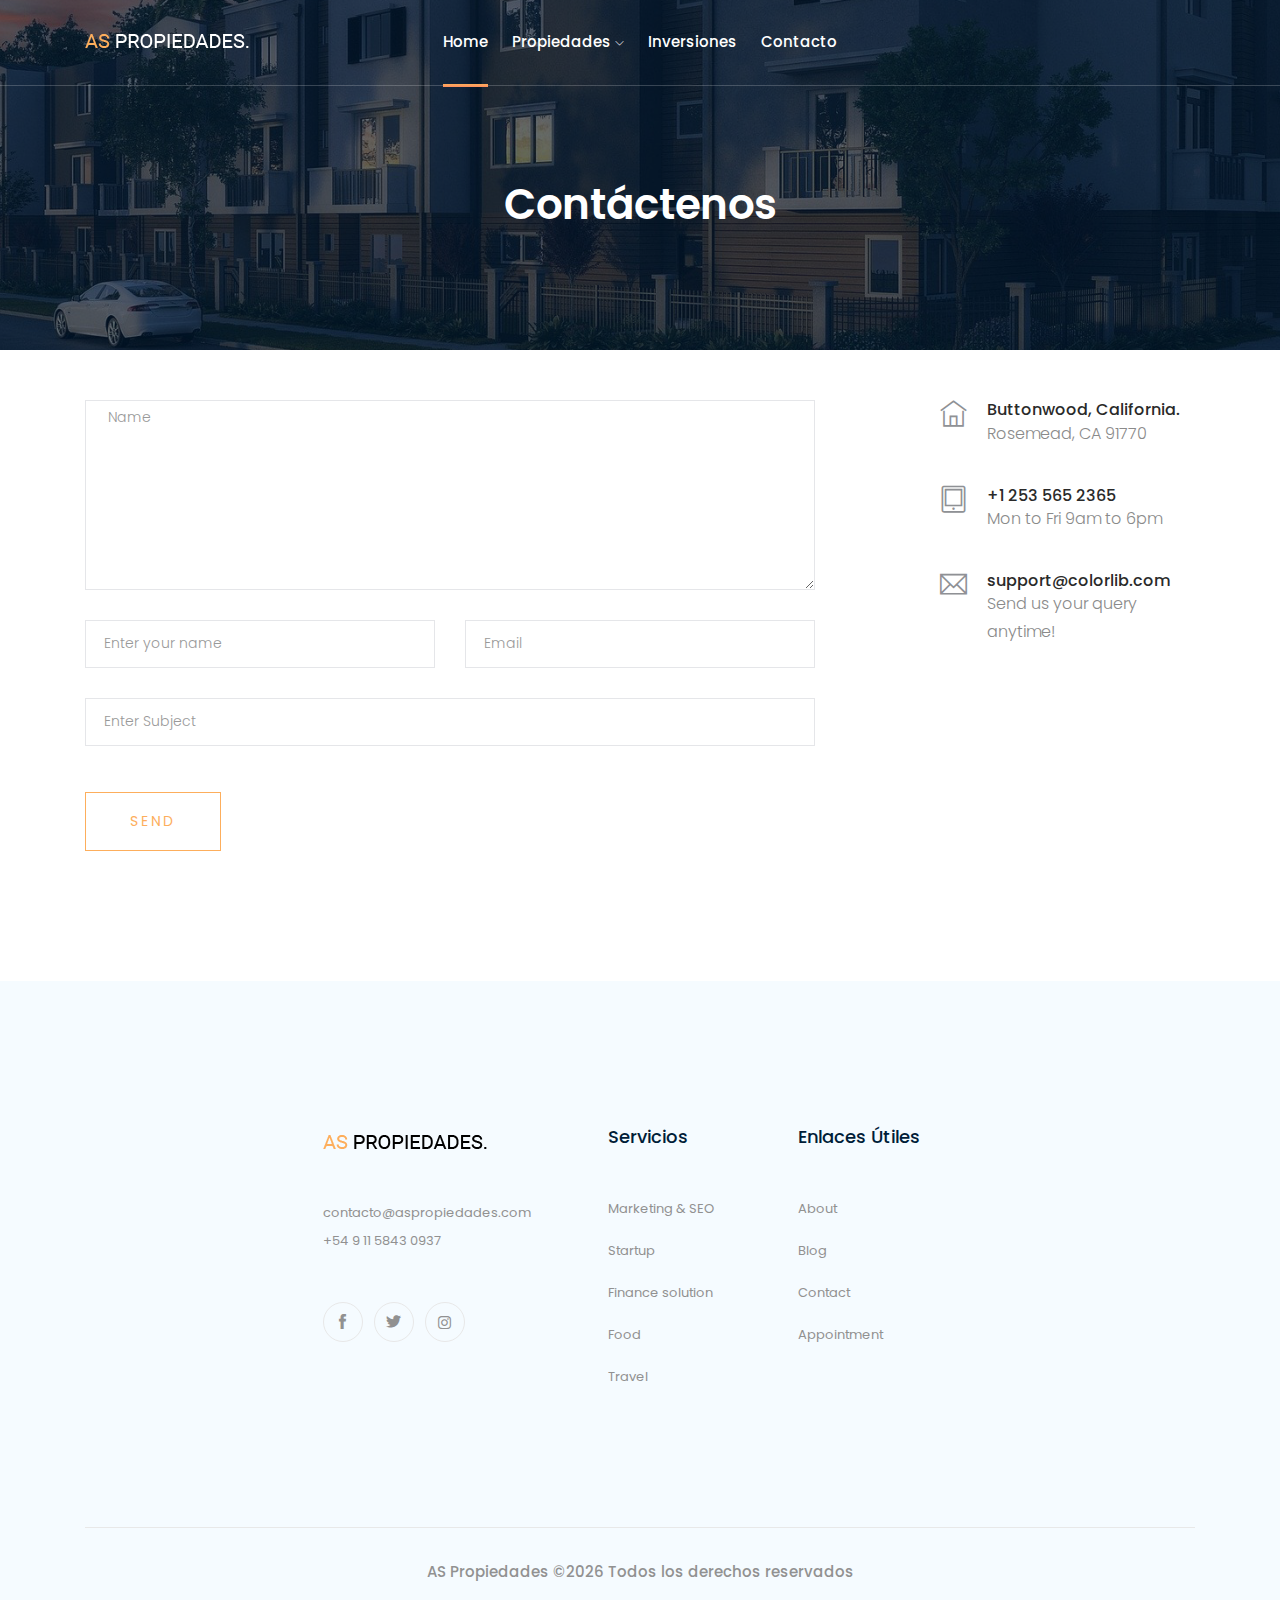
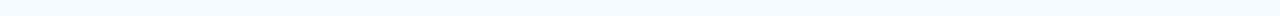
==== commit af8dd2af: "cambiando contacto" ====
--- a/contact.html
+++ b/contact.html
@@ -24,6 +24,7 @@
     <link rel="stylesheet" href="css/animate.css">
     <link rel="stylesheet" href="css/slicknav.css">
     <link rel="stylesheet" href="css/style.css">
+    <link rel="stylesheet" href="css/custom.css">
     <!-- <link rel="stylesheet" href="css/responsive.css"> -->
 </head>
 
@@ -36,39 +37,6 @@
     <!-- header-start -->
     <header>
             <div class="header-area ">
-                <div class="header-top_area d-none d-lg-block">
-                    <div class="container">
-                        <div class="row">
-                            <div class="col-xl-5 col-md-5 ">
-                                <div class="header_left">
-                                    <p>Welcome to Conbusi consulting service</p>
-                                </div>
-                            </div>
-                            <div class="col-xl-7 col-md-7">
-                                <div class="header_right d-flex">
-                                        <div class="short_contact_list">
-                                                <ul>
-                                                    <li><a href="#"> <i class="fa fa-envelope"></i> info@docmed.com</a></li>
-                                                    <li><a href="#"> <i class="fa fa-phone"></i> 1601-609 6780</a></li>
-                                                </ul>
-                                            </div>
-                                            <div class="social_media_links">
-                                                <a href="#">
-                                                    <i class="fa fa-linkedin"></i>
-                                                </a>
-                                                <a href="#">
-                                                    <i class="fa fa-facebook"></i>
-                                                </a>
-                                                <a href="#">
-                                                    <i class="fa fa-google-plus"></i>
-                                                </a>
-                                            </div>
-                                </div>
-    
-                            </div>
-                        </div>
-                    </div>
-                </div>
                 <div id="sticky-header" class="main-header-area">
                     <div class="container">
                         <div class="header_bottom_border">
@@ -76,7 +44,7 @@
                                 <div class="col-xl-3 col-lg-2">
                                     <div class="logo">
                                         <a href="index.html">
-                                            <img src="img/logo.png" alt="">
+                                            <img src="img/logo2.png" alt="">
                                         </a>
                                     </div>
                                 </div>
@@ -84,36 +52,18 @@
                                     <div class="main-menu  d-none d-lg-block">
                                         <nav>
                                             <ul id="navigation">
-                                                <li><a  href="index.html">home</a></li>
-                                                <li><a href="#">pages <i class="ti-angle-down"></i></a>
+                                                <li><a class="active" href="index.html">home</a></li>
+                                                <li><a href="#">propiedades <i class="ti-angle-down"></i></a>
                                                     <ul class="submenu">
-                                                            <li><a href="about.html">about</a></li>
-                                                            <li><a href="property_details.html">property details</a></li>
-                                                            <li><a href="elements.html">elements</a></li>
+                                                            <li><a href="about.html">compra</a></li>
+                                                            <li><a href="property_details.html">venta</a></li>
+                                                            <li><a href="elements.html">alquiler</a></li>
                                                     </ul>
                                                 </li>
-                                                <li><a href="Property.html">Property</a></li>
-                                                <li><a href="#">blog <i class="ti-angle-down"></i></a>
-                                                    <ul class="submenu">
-                                                        <li><a href="blog.html">blog</a></li>
-                                                        <li><a href="single-blog.html">single-blog</a></li>
-                                                    </ul>
-                                                </li>
-                                                <li><a class="active" href="contact.html">Contact</a></li>
+                                                <li><a href="Property.html">inversiones</a></li>
+                                                <li><a href="contact.html">Contacto</a></li>
                                             </ul>
                                         </nav>
-                                    </div>
-                                </div>
-                                <div class="col-xl-3 col-lg-3 d-none d-lg-block">
-                                    <div class="Appointment">
-                                        <div class="search_btn">
-                                            <a href="#">
-                                                <i class="ti-search"></i>
-                                            </a>
-                                        </div>
-                                        <div class="book_btn d-none d-lg-block">
-                                            <a  href="#">Add Property</a>
-                                        </div>
                                     </div>
                                 </div>
                                 <div class="col-12">
@@ -133,7 +83,7 @@
                         <div class="row">
                             <div class="col-xl-12">
                                 <div class="bradcam_text text-center">
-                                    <h3>Contact Us</h3>
+                                    <h3>Cont&aacutectenos</h3>
                                 </div>
                             </div>
                         </div>
@@ -144,52 +94,8 @@
     <!-- ================ contact section start ================= -->
     <section class="contact-section">
             <div class="container">
-                <div class="d-none d-sm-block mb-5 pb-4">
-                    <div id="map" style="height: 480px; position: relative; overflow: hidden;"><div style="height: 100%; width: 100%; position: absolute; top: 0px; left: 0px; background-color: rgb(229, 227, 223);"><div class="gm-style" style="position: absolute; z-index: 0; left: 0px; top: 0px; height: 100%; width: 100%; padding: 0px; border-width: 0px; margin: 0px;"><div tabindex="0" style="position: absolute; z-index: 0; left: 0px; top: 0px; height: 100%; width: 100%; padding: 0px; border-width: 0px; margin: 0px; cursor: url(&quot;https://maps.gstatic.com/mapfiles/openhand_8_8.cur&quot;), default; touch-action: pan-x pan-y;"><div style="z-index: 1; position: absolute; left: 50%; top: 50%; width: 100%; transform: translate(0px, 0px);"><div style="position: absolute; left: 0px; top: 0px; z-index: 100; width: 100%;"><div style="position: absolute; left: 0px; top: 0px; z-index: 0;"><div style="position: absolute; z-index: 991; transform: matrix(1, 0, 0, 1, -100, -189);"><div style="position: absolute; left: 0px; top: 0px; width: 256px; height: 256px;"><div style="width: 256px; height: 256px;"></div></div><div style="position: absolute; left: -256px; top: 0px; width: 256px; height: 256px;"><div style="width: 256px; height: 256px;"></div></div><div style="position: absolute; left: -256px; top: -256px; width: 256px; height: 256px;"><div style="width: 256px; height: 256px;"></div></div><div style="position: absolute; left: 0px; top: -256px; width: 256px; height: 256px;"><div style="width: 256px; height: 256px;"></div></div><div style="position: absolute; left: 256px; top: -256px; width: 256px; height: 256px;"><div style="width: 256px; height: 256px;"></div></div><div style="position: absolute; left: 256px; top: 0px; width: 256px; height: 256px;"><div style="width: 256px; height: 256px;"></div></div><div style="position: absolute; left: 256px; top: 256px; width: 256px; height: 256px;"><div style="width: 256px; height: 256px;"></div></div><div style="position: absolute; left: 0px; top: 256px; width: 256px; height: 256px;"><div style="width: 256px; height: 256px;"></div></div><div style="position: absolute; left: -256px; top: 256px; width: 256px; height: 256px;"><div style="width: 256px; height: 256px;"></div></div><div style="position: absolute; left: -512px; top: 256px; width: 256px; height: 256px;"><div style="width: 256px; height: 256px;"></div></div><div style="position: absolute; left: -512px; top: 0px; width: 256px; height: 256px;"><div style="width: 256px; height: 256px;"></div></div><div style="position: absolute; left: -512px; top: -256px; width: 256px; height: 256px;"><div style="width: 256px; height: 256px;"></div></div><div style="position: absolute; left: 512px; top: -256px; width: 256px; height: 256px;"><div style="width: 256px; height: 256px;"></div></div><div style="position: absolute; left: 512px; top: 0px; width: 256px; height: 256px;"><div style="width: 256px; height: 256px;"></div></div><div style="position: absolute; left: 512px; top: 256px; width: 256px; height: 256px;"><div style="width: 256px; height: 256px;"></div></div></div></div></div><div style="position: absolute; left: 0px; top: 0px; z-index: 101; width: 100%;"></div><div style="position: absolute; left: 0px; top: 0px; z-index: 102; width: 100%;"></div><div style="position: absolute; left: 0px; top: 0px; z-index: 103; width: 100%;"><div style="position: absolute; left: 0px; top: 0px; z-index: -1;"><div style="position: absolute; z-index: 991; transform: matrix(1, 0, 0, 1, -100, -189);"><div style="width: 256px; height: 256px; overflow: hidden; position: absolute; left: 0px; top: 0px;"></div><div style="width: 256px; height: 256px; overflow: hidden; position: absolute; left: -256px; top: 0px;"></div><div style="width: 256px; height: 256px; overflow: hidden; position: absolute; left: -256px; top: -256px;"></div><div style="width: 256px; height: 256px; overflow: hidden; position: absolute; left: 0px; top: -256px;"></div><div style="width: 256px; height: 256px; overflow: hidden; position: absolute; left: 256px; top: -256px;"></div><div style="width: 256px; height: 256px; overflow: hidden; position: absolute; left: 256px; top: 0px;"></div><div style="width: 256px; height: 256px; overflow: hidden; position: absolute; left: 256px; top: 256px;"></div><div style="width: 256px; height: 256px; overflow: hidden; position: absolute; left: 0px; top: 256px;"></div><div style="width: 256px; height: 256px; overflow: hidden; position: absolute; left: -256px; top: 256px;"></div><div style="width: 256px; height: 256px; overflow: hidden; position: absolute; left: -512px; top: 256px;"></div><div style="width: 256px; height: 256px; overflow: hidden; position: absolute; left: -512px; top: 0px;"></div><div style="width: 256px; height: 256px; overflow: hidden; position: absolute; left: -512px; top: -256px;"></div><div style="width: 256px; height: 256px; overflow: hidden; position: absolute; left: 512px; top: -256px;"></div><div style="width: 256px; height: 256px; overflow: hidden; position: absolute; left: 512px; top: 0px;"></div><div style="width: 256px; height: 256px; overflow: hidden; position: absolute; left: 512px; top: 256px;"></div></div></div></div><div style="position: absolute; left: 0px; top: 0px; z-index: 0;"><div style="position: absolute; z-index: 991; transform: matrix(1, 0, 0, 1, -100, -189);"><div style="position: absolute; left: 0px; top: 0px; width: 256px; height: 256px; transition: opacity 200ms linear 0s;"><img draggable="false" alt="" role="presentation" src="https://maps.googleapis.com/maps/vt?pb=!1m5!1m4!1i9!2i470!3i302!4i256!2m3!1e0!2sm!3i476185792!2m3!1e2!6m1!3e5!3m14!2sen-US!3sUS!5e18!12m1!1e68!12m3!1e37!2m1!1ssmartmaps!12m4!1e26!2m2!1sstyles!2zcC5zOi02MHxwLmw6LTYw!4e0&amp;key=AIzaSyDpfS1oRGreGSBU5HHjMmQ3o5NLw7VdJ6I&amp;token=70038" style="width: 256px; height: 256px; user-select: none; border: 0px; padding: 0px; margin: 0px; max-width: none;"></div><div style="position: absolute; left: 256px; top: 0px; width: 256px; height: 256px; transition: opacity 200ms linear 0s;"><img draggable="false" alt="" role="presentation" src="https://maps.googleapis.com/maps/vt?pb=!1m5!1m4!1i9!2i471!3i302!4i256!2m3!1e0!2sm!3i476185840!2m3!1e2!6m1!3e5!3m14!2sen-US!3sUS!5e18!12m1!1e68!12m3!1e37!2m1!1ssmartmaps!12m4!1e26!2m2!1sstyles!2zcC5zOi02MHxwLmw6LTYw!4e0&amp;key=AIzaSyDpfS1oRGreGSBU5HHjMmQ3o5NLw7VdJ6I&amp;token=84496" style="width: 256px; height: 256px; user-select: none; border: 0px; padding: 0px; margin: 0px; max-width: none;"></div><div style="position: absolute; left: 256px; top: 256px; width: 256px; height: 256px; transition: opacity 200ms linear 0s;"><img draggable="false" alt="" role="presentation" src="https://maps.googleapis.com/maps/vt?pb=!1m5!1m4!1i9!2i471!3i303!4i256!2m3!1e0!2sm!3i476185840!2m3!1e2!6m1!3e5!3m14!2sen-US!3sUS!5e18!12m1!1e68!12m3!1e37!2m1!1ssmartmaps!12m4!1e26!2m2!1sstyles!2zcC5zOi02MHxwLmw6LTYw!4e0&amp;key=AIzaSyDpfS1oRGreGSBU5HHjMmQ3o5NLw7VdJ6I&amp;token=107953" style="width: 256px; height: 256px; user-select: none; border: 0px; padding: 0px; margin: 0px; max-width: none;"></div><div style="position: absolute; left: 0px; top: 256px; width: 256px; height: 256px; transition: opacity 200ms linear 0s;"><img draggable="false" alt="" role="presentation" src="https://maps.googleapis.com/maps/vt?pb=!1m5!1m4!1i9!2i470!3i303!4i256!2m3!1e0!2sm!3i476185792!2m3!1e2!6m1!3e5!3m14!2sen-US!3sUS!5e18!12m1!1e68!12m3!1e37!2m1!1ssmartmaps!12m4!1e26!2m2!1sstyles!2zcC5zOi02MHxwLmw6LTYw!4e0&amp;key=AIzaSyDpfS1oRGreGSBU5HHjMmQ3o5NLw7VdJ6I&amp;token=93495" style="width: 256px; height: 256px; user-select: none; border: 0px; padding: 0px; margin: 0px; max-width: none;"></div><div style="position: absolute; left: -256px; top: 256px; width: 256px; height: 256px; transition: opacity 200ms linear 0s;"><img draggable="false" alt="" role="presentation" src="https://maps.googleapis.com/maps/vt?pb=!1m5!1m4!1i9!2i469!3i303!4i256!2m3!1e0!2sm!3i476185792!2m3!1e2!6m1!3e5!3m14!2sen-US!3sUS!5e18!12m1!1e68!12m3!1e37!2m1!1ssmartmaps!12m4!1e26!2m2!1sstyles!2zcC5zOi02MHxwLmw6LTYw!4e0&amp;key=AIzaSyDpfS1oRGreGSBU5HHjMmQ3o5NLw7VdJ6I&amp;token=85128" style="width: 256px; height: 256px; user-select: none; border: 0px; padding: 0px; margin: 0px; max-width: none;"></div><div style="position: absolute; left: -512px; top: 256px; width: 256px; height: 256px; transition: opacity 200ms linear 0s;"><img draggable="false" alt="" role="presentation" src="https://maps.googleapis.com/maps/vt?pb=!1m5!1m4!1i9!2i468!3i303!4i256!2m3!1e0!2sm!3i476185504!2m3!1e2!6m1!3e5!3m14!2sen-US!3sUS!5e18!12m1!1e68!12m3!1e37!2m1!1ssmartmaps!12m4!1e26!2m2!1sstyles!2zcC5zOi02MHxwLmw6LTYw!4e0&amp;key=AIzaSyDpfS1oRGreGSBU5HHjMmQ3o5NLw7VdJ6I&amp;token=46831" style="width: 256px; height: 256px; user-select: none; border: 0px; padding: 0px; margin: 0px; max-width: none;"></div><div style="position: absolute; left: -512px; top: 0px; width: 256px; height: 256px; transition: opacity 200ms linear 0s;"><img draggable="false" alt="" role="presentation" src="https://maps.googleapis.com/maps/vt?pb=!1m5!1m4!1i9!2i468!3i302!4i256!2m3!1e0!2sm!3i476184952!2m3!1e2!6m1!3e5!3m14!2sen-US!3sUS!5e18!12m1!1e68!12m3!1e37!2m1!1ssmartmaps!12m4!1e26!2m2!1sstyles!2zcC5zOi02MHxwLmw6LTYw!4e0&amp;key=AIzaSyDpfS1oRGreGSBU5HHjMmQ3o5NLw7VdJ6I&amp;token=10814" style="width: 256px; height: 256px; user-select: none; border: 0px; padding: 0px; margin: 0px; max-width: none;"></div><div style="position: absolute; left: -512px; top: -256px; width: 256px; height: 256px; transition: opacity 200ms linear 0s;"><img draggable="false" alt="" role="presentation" src="https://maps.googleapis.com/maps/vt?pb=!1m5!1m4!1i9!2i468!3i301!4i256!2m3!1e0!2sm!3i476184952!2m3!1e2!6m1!3e5!3m14!2sen-US!3sUS!5e18!12m1!1e68!12m3!1e37!2m1!1ssmartmaps!12m4!1e26!2m2!1sstyles!2zcC5zOi02MHxwLmw6LTYw!4e0&amp;key=AIzaSyDpfS1oRGreGSBU5HHjMmQ3o5NLw7VdJ6I&amp;token=118428" style="width: 256px; height: 256px; user-select: none; border: 0px; padding: 0px; margin: 0px; max-width: none;"></div><div style="position: absolute; left: 512px; top: -256px; width: 256px; height: 256px; transition: opacity 200ms linear 0s;"><img draggable="false" alt="" role="presentation" src="https://maps.googleapis.com/maps/vt?pb=!1m5!1m4!1i9!2i472!3i301!4i256!2m3!1e0!2sm!3i476185636!2m3!1e2!6m1!3e5!3m14!2sen-US!3sUS!5e18!12m1!1e68!12m3!1e37!2m1!1ssmartmaps!12m4!1e26!2m2!1sstyles!2zcC5zOi02MHxwLmw6LTYw!4e0&amp;key=AIzaSyDpfS1oRGreGSBU5HHjMmQ3o5NLw7VdJ6I&amp;token=43995" style="width: 256px; height: 256px; user-select: none; border: 0px; padding: 0px; margin: 0px; max-width: none;"></div><div style="position: absolute; left: 512px; top: 0px; width: 256px; height: 256px; transition: opacity 200ms linear 0s;"><img draggable="false" alt="" role="presentation" src="https://maps.googleapis.com/maps/vt?pb=!1m5!1m4!1i9!2i472!3i302!4i256!2m3!1e0!2sm!3i476185840!2m3!1e2!6m1!3e5!3m14!2sen-US!3sUS!5e18!12m1!1e68!12m3!1e37!2m1!1ssmartmaps!12m4!1e26!2m2!1sstyles!2zcC5zOi02MHxwLmw6LTYw!4e0&amp;key=AIzaSyDpfS1oRGreGSBU5HHjMmQ3o5NLw7VdJ6I&amp;token=905" style="width: 256px; height: 256px; user-select: none; border: 0px; padding: 0px; margin: 0px; max-width: none;"></div><div style="position: absolute; left: 512px; top: 256px; width: 256px; height: 256px; transition: opacity 200ms linear 0s;"><img draggable="false" alt="" role="presentation" src="https://maps.googleapis.com/maps/vt?pb=!1m5!1m4!1i9!2i472!3i303!4i256!2m3!1e0!2sm!3i476185840!2m3!1e2!6m1!3e5!3m14!2sen-US!3sUS!5e18!12m1!1e68!12m3!1e37!2m1!1ssmartmaps!12m4!1e26!2m2!1sstyles!2zcC5zOi02MHxwLmw6LTYw!4e0&amp;key=AIzaSyDpfS1oRGreGSBU5HHjMmQ3o5NLw7VdJ6I&amp;token=24362" style="width: 256px; height: 256px; user-select: none; border: 0px; padding: 0px; margin: 0px; max-width: none;"></div><div style="position: absolute; left: -256px; top: 0px; width: 256px; height: 256px; transition: opacity 200ms linear 0s;"><img draggable="false" alt="" role="presentation" src="https://maps.googleapis.com/maps/vt?pb=!1m5!1m4!1i9!2i469!3i302!4i256!2m3!1e0!2sm!3i476185792!2m3!1e2!6m1!3e5!3m14!2sen-US!3sUS!5e18!12m1!1e68!12m3!1e37!2m1!1ssmartmaps!12m4!1e26!2m2!1sstyles!2zcC5zOi02MHxwLmw6LTYw!4e0&amp;key=AIzaSyDpfS1oRGreGSBU5HHjMmQ3o5NLw7VdJ6I&amp;token=61671" style="width: 256px; height: 256px; user-select: none; border: 0px; padding: 0px; margin: 0px; max-width: none;"></div><div style="position: absolute; left: -256px; top: -256px; width: 256px; height: 256px; transition: opacity 200ms linear 0s;"><img draggable="false" alt="" role="presentation" src="https://maps.googleapis.com/maps/vt?pb=!1m5!1m4!1i9!2i469!3i301!4i256!2m3!1e0!2sm!3i476185792!2m3!1e2!6m1!3e5!3m14!2sen-US!3sUS!5e18!12m1!1e68!12m3!1e37!2m1!1ssmartmaps!12m4!1e26!2m2!1sstyles!2zcC5zOi02MHxwLmw6LTYw!4e0&amp;key=AIzaSyDpfS1oRGreGSBU5HHjMmQ3o5NLw7VdJ6I&amp;token=38214" style="width: 256px; height: 256px; user-select: none; border: 0px; padding: 0px; margin: 0px; max-width: none;"></div><div style="position: absolute; left: 0px; top: -256px; width: 256px; height: 256px; transition: opacity 200ms linear 0s;"><img draggable="false" alt="" role="presentation" src="https://maps.googleapis.com/maps/vt?pb=!1m5!1m4!1i9!2i470!3i301!4i256!2m3!1e0!2sm!3i476185792!2m3!1e2!6m1!3e5!3m14!2sen-US!3sUS!5e18!12m1!1e68!12m3!1e37!2m1!1ssmartmaps!12m4!1e26!2m2!1sstyles!2zcC5zOi02MHxwLmw6LTYw!4e0&amp;key=AIzaSyDpfS1oRGreGSBU5HHjMmQ3o5NLw7VdJ6I&amp;token=46581" style="width: 256px; height: 256px; user-select: none; border: 0px; padding: 0px; margin: 0px; max-width: none;"></div><div style="position: absolute; left: 256px; top: -256px; width: 256px; height: 256px; transition: opacity 200ms linear 0s;"><img draggable="false" alt="" role="presentation" src="https://maps.googleapis.com/maps/vt?pb=!1m5!1m4!1i9!2i471!3i301!4i256!2m3!1e0!2sm!3i476185792!2m3!1e2!6m1!3e5!3m14!2sen-US!3sUS!5e18!12m1!1e68!12m3!1e37!2m1!1ssmartmaps!12m4!1e26!2m2!1sstyles!2zcC5zOi02MHxwLmw6LTYw!4e0&amp;key=AIzaSyDpfS1oRGreGSBU5HHjMmQ3o5NLw7VdJ6I&amp;token=94061" style="width: 256px; height: 256px; user-select: none; border: 0px; padding: 0px; margin: 0px; max-width: none;"></div></div></div></div><div class="gm-style-pbc" style="z-index: 2; position: absolute; height: 100%; width: 100%; padding: 0px; border-width: 0px; margin: 0px; left: 0px; top: 0px; opacity: 0;"><p class="gm-style-pbt"></p></div><div style="z-index: 3; position: absolute; height: 100%; width: 100%; padding: 0px; border-width: 0px; margin: 0px; left: 0px; top: 0px; touch-action: pan-x pan-y;"><div style="z-index: 4; position: absolute; left: 50%; top: 50%; width: 100%; transform: translate(0px, 0px);"><div style="position: absolute; left: 0px; top: 0px; z-index: 104; width: 100%;"></div><div style="position: absolute; left: 0px; top: 0px; z-index: 105; width: 100%;"></div><div style="position: absolute; left: 0px; top: 0px; z-index: 106; width: 100%;"></div><div style="position: absolute; left: 0px; top: 0px; z-index: 107; width: 100%;"></div></div></div></div><iframe aria-hidden="true" frameborder="0" style="z-index: -1; position: absolute; width: 100%; height: 100%; top: 0px; left: 0px; border: none;" src="about:blank"></iframe><div style="margin-left: 5px; margin-right: 5px; z-index: 1000000; position: absolute; left: 0px; bottom: 0px;"><a target="_blank" rel="noopener" href="https://maps.google.com/maps?ll=-31.197,150.744&amp;z=9&amp;t=m&amp;hl=en-US&amp;gl=US&amp;mapclient=apiv3" title="Open this area in Google Maps (opens a new window)" style="position: static; overflow: visible; float: none; display: inline;"><div style="width: 66px; height: 26px; cursor: pointer;"><img alt="" src="https://maps.gstatic.com/mapfiles/api-3/images/google_white5.png" draggable="false" style="position: absolute; left: 0px; top: 0px; width: 66px; height: 26px; user-select: none; border: 0px; padding: 0px; margin: 0px;"></div></a></div><div style="background-color: white; padding: 15px 21px; border: 1px solid rgb(171, 171, 171); font-family: Roboto, Arial, sans-serif; color: rgb(34, 34, 34); box-sizing: border-box; box-shadow: rgba(0, 0, 0, 0.2) 0px 4px 16px; z-index: 10000002; display: none; width: 300px; height: 180px; position: absolute; left: 315px; top: 150px;"><div style="padding: 0px 0px 10px; font-size: 16px; box-sizing: border-box;">Map Data</div><div style="font-size: 13px;">Map data ©2019 Google</div><button draggable="false" title="Close" aria-label="Close" type="button" class="gm-ui-hover-effect" style="background: none; display: block; border: 0px; margin: 0px; padding: 0px; position: absolute; cursor: pointer; user-select: none; top: 0px; right: 0px; width: 37px; height: 37px;"><img src="data:image/svg+xml,%3Csvg%20xmlns%3D%22http%3A%2F%2Fwww.w3.org%2F2000%2Fsvg%22%20width%3D%2224px%22%20height%3D%2224px%22%20viewBox%3D%220%200%2024%2024%22%20fill%3D%22%23000000%22%3E%0A%20%20%20%20%3Cpath%20d%3D%22M19%206.41L17.59%205%2012%2010.59%206.41%205%205%206.41%2010.59%2012%205%2017.59%206.41%2019%2012%2013.41%2017.59%2019%2019%2017.59%2013.41%2012z%22%2F%3E%0A%20%20%20%20%3Cpath%20d%3D%22M0%200h24v24H0z%22%20fill%3D%22none%22%2F%3E%0A%3C%2Fsvg%3E%0A" style="pointer-events: none; display: block; width: 13px; height: 13px; margin: 12px;"></button></div><div class="gmnoprint" style="z-index: 1000001; position: absolute; right: 166px; bottom: 0px; width: 121px;"><div draggable="false" class="gm-style-cc" style="user-select: none; height: 14px; line-height: 14px;"><div style="opacity: 0.7; width: 100%; height: 100%; position: absolute;"><div style="width: 1px;"></div><div style="background-color: rgb(245, 245, 245); width: auto; height: 100%; margin-left: 1px;"></div></div><div style="position: relative; padding-right: 6px; padding-left: 6px; box-sizing: border-box; font-family: Roboto, Arial, sans-serif; font-size: 10px; color: rgb(68, 68, 68); white-space: nowrap; direction: ltr; text-align: right; vertical-align: middle; display: inline-block;"><a style="text-decoration: none; cursor: pointer; display: none;">Map Data</a><span>Map data ©2019 Google</span></div></div></div><div class="gmnoscreen" style="position: absolute; right: 0px; bottom: 0px;"><div style="font-family: Roboto, Arial, sans-serif; font-size: 11px; color: rgb(68, 68, 68); direction: ltr; text-align: right; background-color: rgb(245, 245, 245);">Map data ©2019 Google</div></div><div class="gmnoprint gm-style-cc" draggable="false" style="z-index: 1000001; user-select: none; height: 14px; line-height: 14px; position: absolute; right: 95px; bottom: 0px;"><div style="opacity: 0.7; width: 100%; height: 100%; position: absolute;"><div style="width: 1px;"></div><div style="background-color: rgb(245, 245, 245); width: auto; height: 100%; margin-left: 1px;"></div></div><div style="position: relative; padding-right: 6px; padding-left: 6px; box-sizing: border-box; font-family: Roboto, Arial, sans-serif; font-size: 10px; color: rgb(68, 68, 68); white-space: nowrap; direction: ltr; text-align: right; vertical-align: middle; display: inline-block;"><a href="https://www.google.com/intl/en-US_US/help/terms_maps.html" target="_blank" rel="noopener" style="text-decoration: none; cursor: pointer; color: rgb(68, 68, 68);">Terms of Use</a></div></div><button draggable="false" title="Toggle fullscreen view" aria-label="Toggle fullscreen view" type="button" class="gm-control-active gm-fullscreen-control" style="background: none rgb(255, 255, 255); border: 0px; margin: 10px; padding: 0px; position: absolute; cursor: pointer; user-select: none; border-radius: 2px; height: 40px; width: 40px; box-shadow: rgba(0, 0, 0, 0.3) 0px 1px 4px -1px; overflow: hidden; top: 0px; right: 0px;"><img src="data:image/svg+xml,%3Csvg%20xmlns%3D%22http%3A%2F%2Fwww.w3.org%2F2000%2Fsvg%22%20width%3D%2218%22%20height%3D%2218%22%20viewBox%3D%220%20018%2018%22%3E%0A%20%20%3Cpath%20fill%3D%22%23666%22%20d%3D%22M0%2C0v2v4h2V2h4V0H2H0z%20M16%2C0h-4v2h4v4h2V2V0H16z%20M16%2C16h-4v2h4h2v-2v-4h-2V16z%20M2%2C12H0v4v2h2h4v-2H2V12z%22%2F%3E%0A%3C%2Fsvg%3E%0A" style="height: 18px; width: 18px;"><img src="data:image/svg+xml,%3Csvg%20xmlns%3D%22http%3A%2F%2Fwww.w3.org%2F2000%2Fsvg%22%20width%3D%2218%22%20height%3D%2218%22%20viewBox%3D%220%200%2018%2018%22%3E%0A%20%20%3Cpath%20fill%3D%22%23333%22%20d%3D%22M0%2C0v2v4h2V2h4V0H2H0z%20M16%2C0h-4v2h4v4h2V2V0H16z%20M16%2C16h-4v2h4h2v-2v-4h-2V16z%20M2%2C12H0v4v2h2h4v-2H2V12z%22%2F%3E%0A%3C%2Fsvg%3E%0A" style="height: 18px; width: 18px;"><img src="data:image/svg+xml,%3Csvg%20xmlns%3D%22http%3A%2F%2Fwww.w3.org%2F2000%2Fsvg%22%20width%3D%2218%22%20height%3D%2218%22%20viewBox%3D%220%200%2018%2018%22%3E%0A%20%20%3Cpath%20fill%3D%22%23111%22%20d%3D%22M0%2C0v2v4h2V2h4V0H2H0z%20M16%2C0h-4v2h4v4h2V2V0H16z%20M16%2C16h-4v2h4h2v-2v-4h-2V16z%20M2%2C12H0v4v2h2h4v-2H2V12z%22%2F%3E%0A%3C%2Fsvg%3E%0A" style="height: 18px; width: 18px;"></button><div draggable="false" class="gm-style-cc" style="user-select: none; height: 14px; line-height: 14px; position: absolute; right: 0px; bottom: 0px;"><div style="opacity: 0.7; width: 100%; height: 100%; position: absolute;"><div style="width: 1px;"></div><div style="background-color: rgb(245, 245, 245); width: auto; height: 100%; margin-left: 1px;"></div></div><div style="position: relative; padding-right: 6px; padding-left: 6px; box-sizing: border-box; font-family: Roboto, Arial, sans-serif; font-size: 10px; color: rgb(68, 68, 68); white-space: nowrap; direction: ltr; text-align: right; vertical-align: middle; display: inline-block;"><a target="_blank" rel="noopener" title="Report errors in the road map or imagery to Google" href="https://www.google.com/maps/@-31.197,150.744,9z/data=!10m1!1e1!12b1?source=apiv3&amp;rapsrc=apiv3" style="font-family: Roboto, Arial, sans-serif; font-size: 10px; color: rgb(68, 68, 68); text-decoration: none; position: relative;">Report a map error</a></div></div><div class="gmnoprint gm-bundled-control gm-bundled-control-on-bottom" draggable="false" controlwidth="40" controlheight="81" style="margin: 10px; user-select: none; position: absolute; bottom: 95px; right: 40px;"><div class="gmnoprint" controlwidth="40" controlheight="81" style="position: absolute; left: 0px; top: 0px;"><div draggable="false" style="user-select: none; box-shadow: rgba(0, 0, 0, 0.3) 0px 1px 4px -1px; border-radius: 2px; cursor: pointer; background-color: rgb(255, 255, 255); width: 40px; height: 81px;"><button draggable="false" title="Zoom in" aria-label="Zoom in" type="button" class="gm-control-active" style="background: none; display: block; border: 0px; margin: 0px; padding: 0px; position: relative; cursor: pointer; user-select: none; overflow: hidden; width: 40px; height: 40px; top: 0px; left: 0px;"><img src="data:image/svg+xml,%3Csvg%20xmlns%3D%22http%3A%2F%2Fwww.w3.org%2F2000%2Fsvg%22%20width%3D%2218%22%20height%3D%2218%22%20viewBox%3D%220%200%2018%2018%22%3E%0A%20%20%3Cpolygon%20fill%3D%22%23666%22%20points%3D%2218%2C7%2011%2C7%2011%2C0%207%2C0%207%2C7%200%2C7%200%2C11%207%2C11%207%2C18%2011%2C18%2011%2C11%2018%2C11%22%2F%3E%0A%3C%2Fsvg%3E%0A" style="height: 18px; width: 18px;"><img src="data:image/svg+xml,%3Csvg%20xmlns%3D%22http%3A%2F%2Fwww.w3.org%2F2000%2Fsvg%22%20width%3D%2218%22%20height%3D%2218%22%20viewBox%3D%220%200%2018%2018%22%3E%0A%20%20%3Cpolygon%20fill%3D%22%23333%22%20points%3D%2218%2C7%2011%2C7%2011%2C0%207%2C0%207%2C7%200%2C7%200%2C11%207%2C11%207%2C18%2011%2C18%2011%2C11%2018%2C11%22%2F%3E%0A%3C%2Fsvg%3E%0A" style="height: 18px; width: 18px;"><img src="data:image/svg+xml,%3Csvg%20xmlns%3D%22http%3A%2F%2Fwww.w3.org%2F2000%2Fsvg%22%20width%3D%2218%22%20height%3D%2218%22%20viewBox%3D%220%200%2018%2018%22%3E%0A%20%20%3Cpolygon%20fill%3D%22%23111%22%20points%3D%2218%2C7%2011%2C7%2011%2C0%207%2C0%207%2C7%200%2C7%200%2C11%207%2C11%207%2C18%2011%2C18%2011%2C11%2018%2C11%22%2F%3E%0A%3C%2Fsvg%3E%0A" style="height: 18px; width: 18px;"></button><div style="position: relative; overflow: hidden; width: 30px; height: 1px; margin: 0px 5px; background-color: rgb(230, 230, 230); top: 0px;"></div><button draggable="false" title="Zoom out" aria-label="Zoom out" type="button" class="gm-control-active" style="background: none; display: block; border: 0px; margin: 0px; padding: 0px; position: relative; cursor: pointer; user-select: none; overflow: hidden; width: 40px; height: 40px; top: 0px; left: 0px;"><img src="data:image/svg+xml,%3Csvg%20xmlns%3D%22http%3A%2F%2Fwww.w3.org%2F2000%2Fsvg%22%20width%3D%2218%22%20height%3D%2218%22%20viewBox%3D%220%200%2018%2018%22%3E%0A%20%20%3Cpath%20fill%3D%22%23666%22%20d%3D%22M0%2C7h18v4H0V7z%22%2F%3E%0A%3C%2Fsvg%3E%0A" style="height: 18px; width: 18px;"><img src="data:image/svg+xml,%3Csvg%20xmlns%3D%22http%3A%2F%2Fwww.w3.org%2F2000%2Fsvg%22%20width%3D%2218%22%20height%3D%2218%22%20viewBox%3D%220%200%2018%2018%22%3E%0A%20%20%3Cpath%20fill%3D%22%23333%22%20d%3D%22M0%2C7h18v4H0V7z%22%2F%3E%0A%3C%2Fsvg%3E%0A" style="height: 18px; width: 18px;"><img src="data:image/svg+xml,%3Csvg%20xmlns%3D%22http%3A%2F%2Fwww.w3.org%2F2000%2Fsvg%22%20width%3D%2218%22%20height%3D%2218%22%20viewBox%3D%220%200%2018%2018%22%3E%0A%20%20%3Cpath%20fill%3D%22%23111%22%20d%3D%22M0%2C7h18v4H0V7z%22%2F%3E%0A%3C%2Fsvg%3E%0A" style="height: 18px; width: 18px;"></button></div></div><div class="gmnoprint" controlwidth="40" controlheight="40" style="display: none; position: absolute;"><div style="width: 40px; height: 40px;"><button draggable="false" title="Rotate map 90 degrees" aria-label="Rotate map 90 degrees" type="button" class="gm-control-active" style="background: none rgb(255, 255, 255); display: none; border: 0px; margin: 0px 0px 32px; padding: 0px; position: relative; cursor: pointer; user-select: none; width: 40px; height: 40px; top: 0px; left: 0px; overflow: hidden; box-shadow: rgba(0, 0, 0, 0.3) 0px 1px 4px -1px; border-radius: 2px;"><img src="data:image/svg+xml,%3Csvg%20xmlns%3D%22http%3A%2F%2Fwww.w3.org%2F2000%2Fsvg%22%20width%3D%2224%22%20height%3D%2222%22%20viewBox%3D%220%200%2024%2022%22%3E%0A%20%20%3Cpath%20fill%3D%22%23666%22%20fill-rule%3D%22evenodd%22%20d%3D%22M20%2010c0-5.52-4.48-10-10-10s-10%204.48-10%2010v5h5v-5c0-2.76%202.24-5%205-5s5%202.24%205%205v5h-4l6.5%207%206.5-7h-4v-5z%22%20clip-rule%3D%22evenodd%22%2F%3E%0A%3C%2Fsvg%3E%0A" style="height: 18px; width: 18px;"><img src="data:image/svg+xml,%3Csvg%20xmlns%3D%22http%3A%2F%2Fwww.w3.org%2F2000%2Fsvg%22%20width%3D%2224%22%20height%3D%2222%22%20viewBox%3D%220%200%2024%2022%22%3E%0A%20%20%3Cpath%20fill%3D%22%23333%22%20fill-rule%3D%22evenodd%22%20d%3D%22M20%2010c0-5.52-4.48-10-10-10s-10%204.48-10%2010v5h5v-5c0-2.76%202.24-5%205-5s5%202.24%205%205v5h-4l6.5%207%206.5-7h-4v-5z%22%20clip-rule%3D%22evenodd%22%2F%3E%0A%3C%2Fsvg%3E%0A" style="height: 18px; width: 18px;"><img src="data:image/svg+xml,%3Csvg%20xmlns%3D%22http%3A%2F%2Fwww.w3.org%2F2000%2Fsvg%22%20width%3D%2224%22%20height%3D%2222%22%20viewBox%3D%220%200%2024%2022%22%3E%0A%20%20%3Cpath%20fill%3D%22%23111%22%20fill-rule%3D%22evenodd%22%20d%3D%22M20%2010c0-5.52-4.48-10-10-10s-10%204.48-10%2010v5h5v-5c0-2.76%202.24-5%205-5s5%202.24%205%205v5h-4l6.5%207%206.5-7h-4v-5z%22%20clip-rule%3D%22evenodd%22%2F%3E%0A%3C%2Fsvg%3E%0A" style="height: 18px; width: 18px;"></button><button draggable="false" title="Tilt map" aria-label="Tilt map" type="button" class="gm-tilt gm-control-active" style="background: none rgb(255, 255, 255); display: block; border: 0px; margin: 0px; padding: 0px; position: relative; cursor: pointer; user-select: none; width: 40px; height: 40px; top: 0px; left: 0px; overflow: hidden; box-shadow: rgba(0, 0, 0, 0.3) 0px 1px 4px -1px; border-radius: 2px;"><img src="data:image/svg+xml,%3Csvg%20xmlns%3D%22http%3A%2F%2Fwww.w3.org%2F2000%2Fsvg%22%20width%3D%2218px%22%20height%3D%2216px%22%20viewBox%3D%220%200%2018%2016%22%3E%0A%20%20%3Cpath%20fill%3D%22%23666%22%20d%3D%22M0%2C16h8V9H0V16z%20M10%2C16h8V9h-8V16z%20M0%2C7h8V0H0V7z%20M10%2C0v7h8V0H10z%22%2F%3E%0A%3C%2Fsvg%3E%0A" style="width: 18px;"><img src="data:image/svg+xml,%3Csvg%20xmlns%3D%22http%3A%2F%2Fwww.w3.org%2F2000%2Fsvg%22%20width%3D%2218px%22%20height%3D%2216px%22%20viewBox%3D%220%200%2018%2016%22%3E%0A%20%20%3Cpath%20fill%3D%22%23333%22%20d%3D%22M0%2C16h8V9H0V16z%20M10%2C16h8V9h-8V16z%20M0%2C7h8V0H0V7z%20M10%2C0v7h8V0H10z%22%2F%3E%0A%3C%2Fsvg%3E%0A" style="width: 18px;"><img src="data:image/svg+xml,%3Csvg%20xmlns%3D%22http%3A%2F%2Fwww.w3.org%2F2000%2Fsvg%22%20width%3D%2218px%22%20height%3D%2216px%22%20viewBox%3D%220%200%2018%2016%22%3E%0A%20%20%3Cpath%20fill%3D%22%23111%22%20d%3D%22M0%2C16h8V9H0V16z%20M10%2C16h8V9h-8V16z%20M0%2C7h8V0H0V7z%20M10%2C0v7h8V0H10z%22%2F%3E%0A%3C%2Fsvg%3E%0A" style="width: 18px;"></button></div></div></div></div></div><div style="background-color: white; font-weight: 500; font-family: Roboto, sans-serif; padding: 15px 25px; box-sizing: border-box; top: 5px; border: 1px solid rgba(0, 0, 0, 0.12); border-radius: 5px; left: 50%; max-width: 375px; position: absolute; transform: translateX(-50%); width: calc(100% - 10px); z-index: 1;"><div><img alt="" src="https://maps.gstatic.com/mapfiles/api-3/images/google_gray.svg" draggable="false" style="padding: 0px; margin: 0px; border: 0px; height: 17px; vertical-align: middle; width: 52px; user-select: none;"></div><div style="line-height: 20px; margin: 15px 0px;"><span style="color: rgba(0, 0, 0, 0.87); font-size: 14px;">This page can't load Google Maps correctly.</span></div><table style="width: 100%;"><tr><td style="line-height: 16px; vertical-align: middle;"><a href="https://developers.google.com/maps/documentation/javascript/error-messages?utm_source=maps_js&amp;utm_medium=degraded&amp;utm_campaign=billing#api-key-and-billing-errors" target="_blank" rel="noopener" style="color: rgba(0, 0, 0, 0.54); font-size: 12px;">Do you own this website?</a></td><td style="text-align: right;"><button class="dismissButton">OK</button></td></tr></table></div></div>
-                    <script>
-                        function initMap() {
-                            var uluru = {
-                                lat: -25.363,
-                                lng: 131.044
-                            };
-                            var grayStyles = [{
-                                    featureType: "all",
-                                    stylers: [{
-                                            saturation: -90
-                                        },
-                                        {
-                                            lightness: 50
-                                        }
-                                    ]
-                                },
-                                {
-                                    elementType: 'labels.text.fill',
-                                    stylers: [{
-                                        color: '#ccdee9'
-                                    }]
-                                }
-                            ];
-                            var map = new google.maps.Map(document.getElementById('map'), {
-                                center: {
-                                    lat: -31.197,
-                                    lng: 150.744
-                                },
-                                zoom: 9,
-                                styles: grayStyles,
-                                scrollwheel: false
-                            });
-                        }
-                    </script>
-                    <script src="https://maps.googleapis.com/maps/api/js?key=AIzaSyDpfS1oRGreGSBU5HHjMmQ3o5NLw7VdJ6I&amp;callback=initMap">
-                    </script>
-    
-                </div>
-    
     
                 <div class="row">
-                    <div class="col-12">
-                        <h2 class="contact-title">Get in Touch</h2>
-                    </div>
                     <div class="col-lg-8">
                         <form class="form-contact contact_form" action="contact_process.php" method="post" id="contactForm" novalidate="novalidate">
                             <div class="row">
@@ -247,22 +153,21 @@
         </section>
     <!-- ================ contact section end ================= -->
     
-    <!-- footer start -->
-    <footer class="footer">
+        <!-- footer start -->
+        <footer class="footer">
             <div class="footer_top">
                 <div class="container">
-                    <div class="row">
+                    <div class="row justify-content-center">
                         <div class="col-xl-3 col-md-6 col-lg-3">
                             <div class="footer_widget">
                                 <div class="footer_logo">
                                     <a href="#">
-                                        <img src="img/footer_logo.png" alt="">
+                                        <img src="img/footer_logo2.png" alt="">
                                     </a>
                                 </div>
                                 <p>
-                                        <a href="#">conbusi@support.com</a> <br>
-                                        +10 873 672 6782 <br>
-                                        600/D, Green road, NewYork
+                                        <a href="#">contacto@aspropiedades.com</a> <br>
+                                        +54 9 11 5843 0937<br>
                                 </p>
                                 <div class="socail_links">
                                     <ul>
@@ -283,13 +188,13 @@
                                         </li>
                                     </ul>
                                 </div>
-    
+
                             </div>
                         </div>
                         <div class="col-xl-2 col-md-6 col-lg-3">
                             <div class="footer_widget">
                                 <h3 class="footer_title">
-                                        Services
+                                        Servicios
                                 </h3>
                                 <ul>
                                     <li><a href="#">Marketing & SEO</a></li>
@@ -298,13 +203,13 @@
                                     <li><a href="#">Food</a></li>
                                     <li><a href="#">Travel</a></li>
                                 </ul>
-    
+
                             </div>
                         </div>
                         <div class="col-xl-2 col-md-6 col-lg-2">
                             <div class="footer_widget">
                                 <h3 class="footer_title">
-                                        Useful Links
+                                        Enlaces &Uacutetiles
                                 </h3>
                                 <ul>
                                     <li><a href="#">About</a></li>
@@ -314,18 +219,6 @@
                                 </ul>
                             </div>
                         </div>
-                        <div class="col-xl-4 col-md-6 col-lg-4">
-                                <div class="footer_widget">
-                                        <h3 class="footer_title">
-                                                Subscribe
-                                        </h3>
-                                        <form action="#" class="newsletter_form">
-                                            <input type="text" placeholder="Enter your mail">
-                                            <button type="submit">Subscribe</button>
-                                        </form>
-                                        <p class="newsletter_text">Esteem spirit temper too say adieus who direct esteem esteems luckily.</p>
-                                    </div>
-                        </div>
                     </div>
                 </div>
             </div>
@@ -335,9 +228,7 @@
                     <div class="row">
                         <div class="col-xl-12">
                             <p class="copy_right text-center">
-                                <!-- Link back to Colorlib can't be removed. Template is licensed under CC BY 3.0. -->
-Copyright &copy;<script>document.write(new Date().getFullYear());</script> All rights reserved | This template is made with <i class="fa fa-heart-o" aria-hidden="true"></i> by <a href="https://colorlib.com" target="_blank">Colorlib</a>
-<!-- Link back to Colorlib can't be removed. Template is licensed under CC BY 3.0. -->
+                                AS Propiedades &copy;<script>document.write(new Date().getFullYear());</script> Todos los derechos reservados
                             </p>
                         </div>
                     </div>
--- a/css/custom.css
+++ b/css/custom.css
@@ -0,0 +1,52 @@
+/* Header */
+#whatsapp {
+    background-image: linear-gradient(180deg,#60d66a 0,#20b038);;
+    color: #fff;
+    max-width: 290px;
+    border: none;
+    border-radius: 10px;
+    font-weight: bold;
+    font-size: 1.5em;
+    padding: 13px 20px 20px;
+    display: block;
+    margin: auto;
+    height: 4rem;
+}
+
+#whatsapp {
+    margin-bottom: 30px;
+}
+  
+#whatsapp:hover {
+    background-image: linear-gradient(180deg,#20b038 0,#29bb41)
+}
+
+body > div.slider_area,
+.slider_area .single_slider {
+    height: 100vh;
+}
+
+body > div.slider_area > div > div > div > div > div.slider_text.text-center.justify-content-center {
+    margin-top: 0;
+}
+
+#app > div.home_details > div > div > div > div > div.owl-stage-outer > div > div.owl-item.active > div > div > div > div > div > div.info_content > div > span {
+    color: #FDAE5C;
+}
+
+.home_details {
+    background-image: url('../img/home_details2.jpg');
+}
+
+/* Contacto */
+.bradcam_area {
+    padding: 180px 0 120px 0;
+}
+
+.contact-section {
+    padding: 50px 0 100px;
+}
+
+.bradcam_bg_1 {
+    background-image: url('../img/bradcam2.png');
+}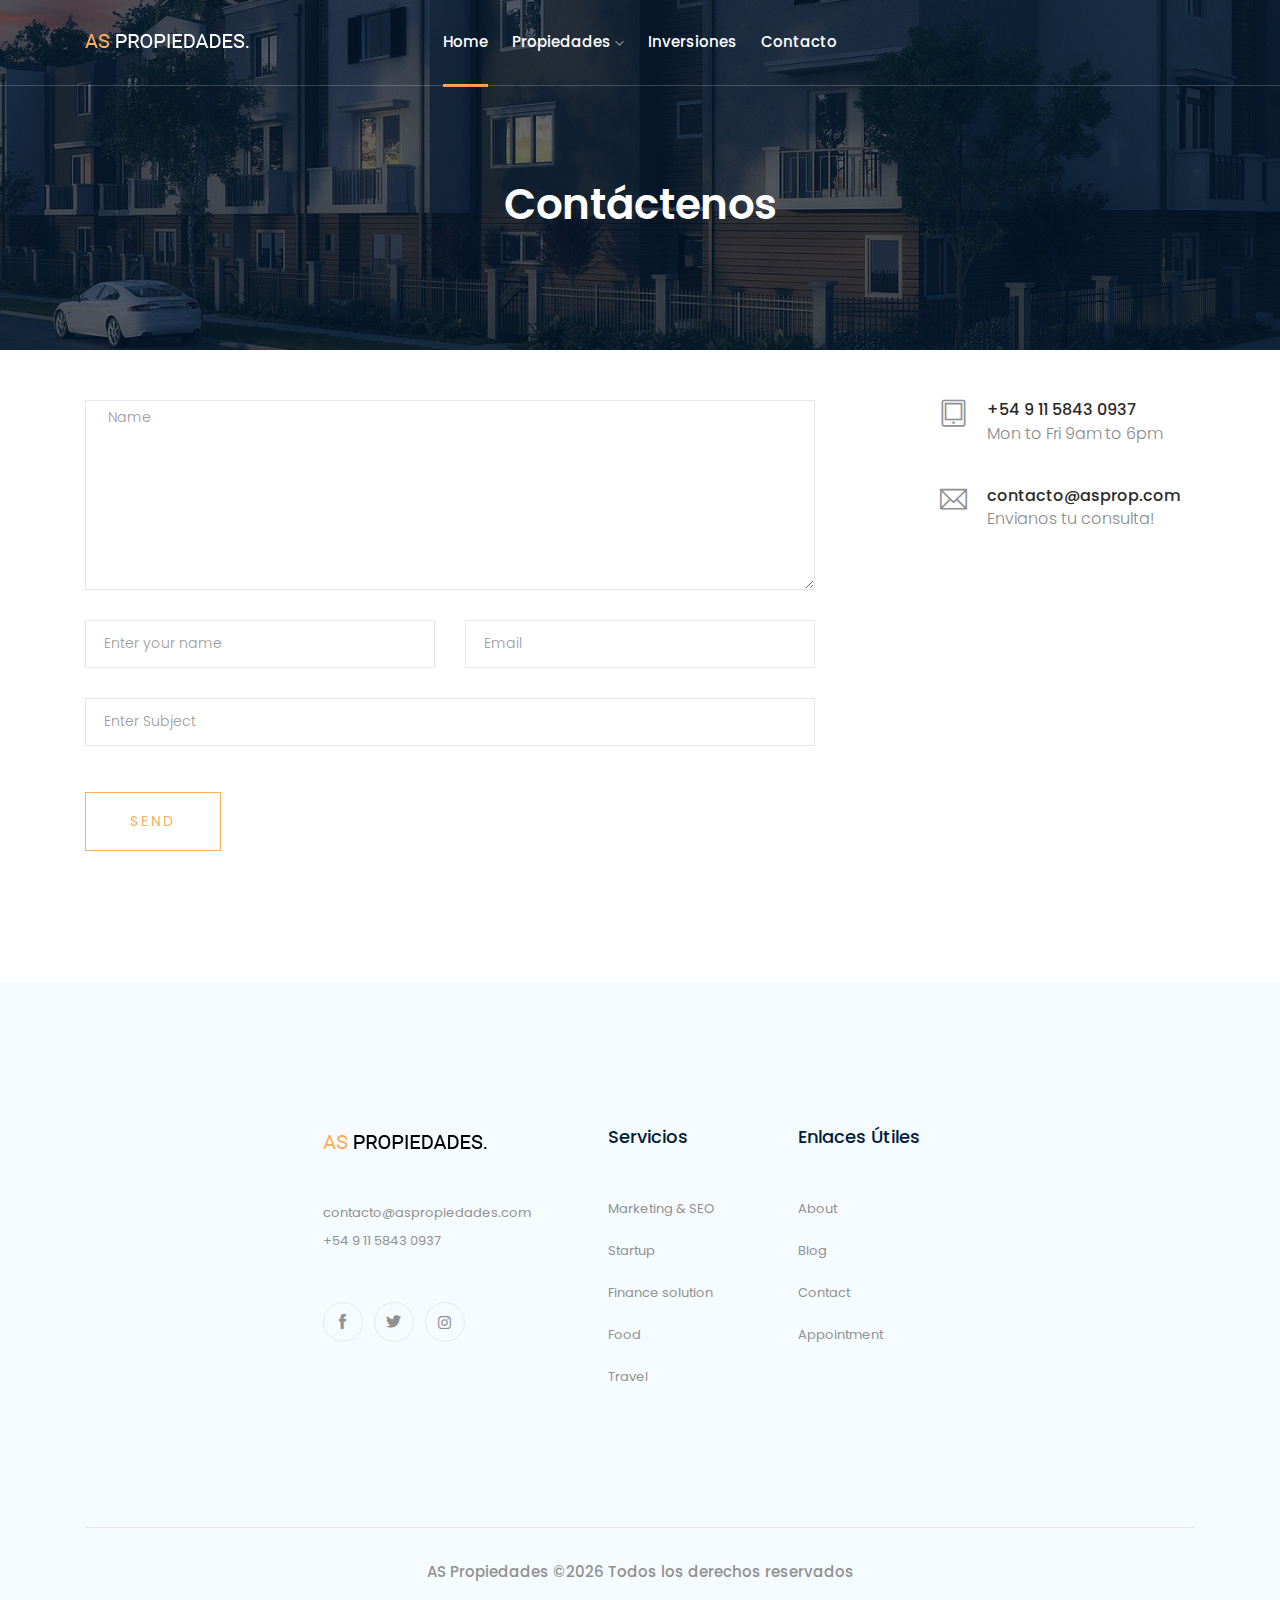
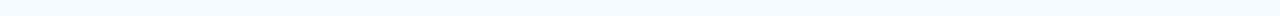
==== commit f4ff1e1c: "contacto" ====
--- a/contact.html
+++ b/contact.html
@@ -75,23 +75,23 @@
                     </div>
                 </div>
             </div>
-        </header>
-        <!-- header-end -->
-             <!-- bradcam_area  -->
-             <div class="bradcam_area bradcam_bg_1">
-                    <div class="container">
-                        <div class="row">
-                            <div class="col-xl-12">
-                                <div class="bradcam_text text-center">
-                                    <h3>Cont&aacutectenos</h3>
-                                </div>
-                            </div>
-                        </div>
-                    </div>
-                </div>
-                <!--/ bradcam_area  -->
-
-    <!-- ================ contact section start ================= -->
+    </header>
+    <!-- header-end -->
+    <!-- bradcam_area  -->
+    <div class="bradcam_area bradcam_bg_1">
+        <div class="container">
+            <div class="row">
+                <div class="col-xl-12">
+                    <div class="bradcam_text text-center">
+                        <h3>Cont&aacutectenos</h3>
+                    </div>
+                </div>
+            </div>
+        </div>
+    </div>
+    <!--/ bradcam_area  -->
+
+    <!-- Contacto -->
     <section class="contact-section">
             <div class="container">
     
@@ -127,159 +127,152 @@
                     </div>
                     <div class="col-lg-3 offset-lg-1">
                         <div class="media contact-info">
-                            <span class="contact-info__icon"><i class="ti-home"></i></span>
-                            <div class="media-body">
-                                <h3>Buttonwood, California.</h3>
-                                <p>Rosemead, CA 91770</p>
-                            </div>
-                        </div>
-                        <div class="media contact-info">
                             <span class="contact-info__icon"><i class="ti-tablet"></i></span>
                             <div class="media-body">
-                                <h3>+1 253 565 2365</h3>
+                                <h3>+54 9 11 5843 0937</h3>
                                 <p>Mon to Fri 9am to 6pm</p>
                             </div>
                         </div>
                         <div class="media contact-info">
                             <span class="contact-info__icon"><i class="ti-email"></i></span>
                             <div class="media-body">
-                                <h3>support@colorlib.com</h3>
-                                <p>Send us your query anytime!</p>
-                            </div>
-                        </div>
-                    </div>
-                </div>
-            </div>
-        </section>
-    <!-- ================ contact section end ================= -->
+                                <h3>contacto@asprop.com</h3>
+                                <p>Envianos tu consulta!</p>
+                            </div>
+                        </div>
+                    </div>
+                </div>
+            </div>
+    </section>
+    <!-- / Contacto -->
     
-        <!-- footer start -->
-        <footer class="footer">
-            <div class="footer_top">
-                <div class="container">
-                    <div class="row justify-content-center">
-                        <div class="col-xl-3 col-md-6 col-lg-3">
-                            <div class="footer_widget">
-                                <div class="footer_logo">
-                                    <a href="#">
-                                        <img src="img/footer_logo2.png" alt="">
-                                    </a>
-                                </div>
-                                <p>
-                                        <a href="#">contacto@aspropiedades.com</a> <br>
-                                        +54 9 11 5843 0937<br>
-                                </p>
-                                <div class="socail_links">
-                                    <ul>
-                                        <li>
-                                            <a href="#">
-                                                <i class="ti-facebook"></i>
-                                            </a>
-                                        </li>
-                                        <li>
-                                            <a href="#">
-                                                <i class="ti-twitter-alt"></i>
-                                            </a>
-                                        </li>
-                                        <li>
-                                            <a href="#">
-                                                <i class="fa fa-instagram"></i>
-                                            </a>
-                                        </li>
-                                    </ul>
-                                </div>
-
-                            </div>
-                        </div>
-                        <div class="col-xl-2 col-md-6 col-lg-3">
-                            <div class="footer_widget">
-                                <h3 class="footer_title">
-                                        Servicios
-                                </h3>
+    <!-- footer start -->
+    <footer class="footer">
+        <div class="footer_top">
+            <div class="container">
+                <div class="row justify-content-center">
+                    <div class="col-xl-3 col-md-6 col-lg-3">
+                        <div class="footer_widget">
+                            <div class="footer_logo">
+                                <a href="#">
+                                    <img src="img/footer_logo2.png" alt="">
+                                </a>
+                            </div>
+                            <p>
+                                    <a href="#">contacto@aspropiedades.com</a> <br>
+                                    +54 9 11 5843 0937<br>
+                            </p>
+                            <div class="socail_links">
                                 <ul>
-                                    <li><a href="#">Marketing & SEO</a></li>
-                                    <li><a href="#"> Startup</a></li>
-                                    <li><a href="#">Finance solution</a></li>
-                                    <li><a href="#">Food</a></li>
-                                    <li><a href="#">Travel</a></li>
+                                    <li>
+                                        <a href="#">
+                                            <i class="ti-facebook"></i>
+                                        </a>
+                                    </li>
+                                    <li>
+                                        <a href="#">
+                                            <i class="ti-twitter-alt"></i>
+                                        </a>
+                                    </li>
+                                    <li>
+                                        <a href="#">
+                                            <i class="fa fa-instagram"></i>
+                                        </a>
+                                    </li>
                                 </ul>
-
-                            </div>
-                        </div>
-                        <div class="col-xl-2 col-md-6 col-lg-2">
-                            <div class="footer_widget">
-                                <h3 class="footer_title">
-                                        Enlaces &Uacutetiles
-                                </h3>
-                                <ul>
-                                    <li><a href="#">About</a></li>
-                                    <li><a href="#">Blog</a></li>
-                                    <li><a href="#"> Contact</a></li>
-                                    <li><a href="#">Appointment</a></li>
-                                </ul>
-                            </div>
-                        </div>
-                    </div>
-                </div>
-            </div>
-            <div class="copy-right_text">
-                <div class="container">
-                    <div class="footer_border"></div>
-                    <div class="row">
-                        <div class="col-xl-12">
-                            <p class="copy_right text-center">
-                                AS Propiedades &copy;<script>document.write(new Date().getFullYear());</script> Todos los derechos reservados
-                            </p>
-                        </div>
-                    </div>
-                </div>
-            </div>
-        </footer>
-        <!--/ footer end  -->
-    
-        <!-- JS here -->
-        <script src="js/vendor/modernizr-3.5.0.min.js"></script>
-        <script src="js/vendor/jquery-1.12.4.min.js"></script>
-        <script src="js/popper.min.js"></script>
-        <script src="js/bootstrap.min.js"></script>
-        <script src="js/owl.carousel.min.js"></script>
-        <script src="js/isotope.pkgd.min.js"></script>
-        <script src="js/ajax-form.js"></script>
-        <script src="js/waypoints.min.js"></script>
-        <script src="js/jquery.counterup.min.js"></script>
-        <script src="js/imagesloaded.pkgd.min.js"></script>
-        <script src="js/scrollIt.js"></script>
-        <script src="js/jquery.scrollUp.min.js"></script>
-        <script src="js/wow.min.js"></script>
-        <script src="js/nice-select.min.js"></script>
-        <script src="js/jquery.slicknav.min.js"></script>
-        <script src="js/jquery.magnific-popup.min.js"></script>
-        <script src="js/plugins.js"></script>
-        <script src="js/gijgo.min.js"></script>
-    
-        <!--contact js-->
-        <script src="js/contact.js"></script>
-        <script src="js/jquery.ajaxchimp.min.js"></script>
-        <script src="js/jquery.form.js"></script>
-        <script src="js/jquery.validate.min.js"></script>
-        <script src="js/mail-script.js"></script>
-    
-        <script src="js/main.js"></script>
-        <script>
-            $('#datepicker').datepicker({
-                iconsLibrary: 'fontawesome',
-                icons: {
-                 rightIcon: '<span class="fa fa-caret-down"></span>'
-             }
-            });
-            $('#datepicker2').datepicker({
-                iconsLibrary: 'fontawesome',
-                icons: {
-                 rightIcon: '<span class="fa fa-caret-down"></span>'
-             }
-    
-            });
-        </script>
-    </body>
-    
-    </html>+                            </div>
+
+                        </div>
+                    </div>
+                    <div class="col-xl-2 col-md-6 col-lg-3">
+                        <div class="footer_widget">
+                            <h3 class="footer_title">
+                                    Servicios
+                            </h3>
+                            <ul>
+                                <li><a href="#">Marketing & SEO</a></li>
+                                <li><a href="#"> Startup</a></li>
+                                <li><a href="#">Finance solution</a></li>
+                                <li><a href="#">Food</a></li>
+                                <li><a href="#">Travel</a></li>
+                            </ul>
+
+                        </div>
+                    </div>
+                    <div class="col-xl-2 col-md-6 col-lg-2">
+                        <div class="footer_widget">
+                            <h3 class="footer_title">
+                                    Enlaces &Uacutetiles
+                            </h3>
+                            <ul>
+                                <li><a href="#">About</a></li>
+                                <li><a href="#">Blog</a></li>
+                                <li><a href="#"> Contact</a></li>
+                                <li><a href="#">Appointment</a></li>
+                            </ul>
+                        </div>
+                    </div>
+                </div>
+            </div>
+        </div>
+        <div class="copy-right_text">
+            <div class="container">
+                <div class="footer_border"></div>
+                <div class="row">
+                    <div class="col-xl-12">
+                        <p class="copy_right text-center">
+                            AS Propiedades &copy;<script>document.write(new Date().getFullYear());</script> Todos los derechos reservados
+                        </p>
+                    </div>
+                </div>
+            </div>
+        </div>
+    </footer>
+    <!--/ footer end  -->
+
+    <!-- JS here -->
+    <script src="js/vendor/modernizr-3.5.0.min.js"></script>
+    <script src="js/vendor/jquery-1.12.4.min.js"></script>
+    <script src="js/popper.min.js"></script>
+    <script src="js/bootstrap.min.js"></script>
+    <script src="js/owl.carousel.min.js"></script>
+    <script src="js/isotope.pkgd.min.js"></script>
+    <script src="js/ajax-form.js"></script>
+    <script src="js/waypoints.min.js"></script>
+    <script src="js/jquery.counterup.min.js"></script>
+    <script src="js/imagesloaded.pkgd.min.js"></script>
+    <script src="js/scrollIt.js"></script>
+    <script src="js/jquery.scrollUp.min.js"></script>
+    <script src="js/wow.min.js"></script>
+    <script src="js/nice-select.min.js"></script>
+    <script src="js/jquery.slicknav.min.js"></script>
+    <script src="js/jquery.magnific-popup.min.js"></script>
+    <script src="js/plugins.js"></script>
+    <script src="js/gijgo.min.js"></script>
+
+    <!--contact js-->
+    <script src="js/contact.js"></script>
+    <script src="js/jquery.ajaxchimp.min.js"></script>
+    <script src="js/jquery.form.js"></script>
+    <script src="js/jquery.validate.min.js"></script>
+    <script src="js/mail-script.js"></script>
+
+    <script src="js/main.js"></script>
+    <script>
+        $('#datepicker').datepicker({
+            iconsLibrary: 'fontawesome',
+            icons: {
+                rightIcon: '<span class="fa fa-caret-down"></span>'
+            }
+        });
+        $('#datepicker2').datepicker({
+            iconsLibrary: 'fontawesome',
+            icons: {
+                rightIcon: '<span class="fa fa-caret-down"></span>'
+            }
+
+        });
+    </script>
+</body>
+
+</html>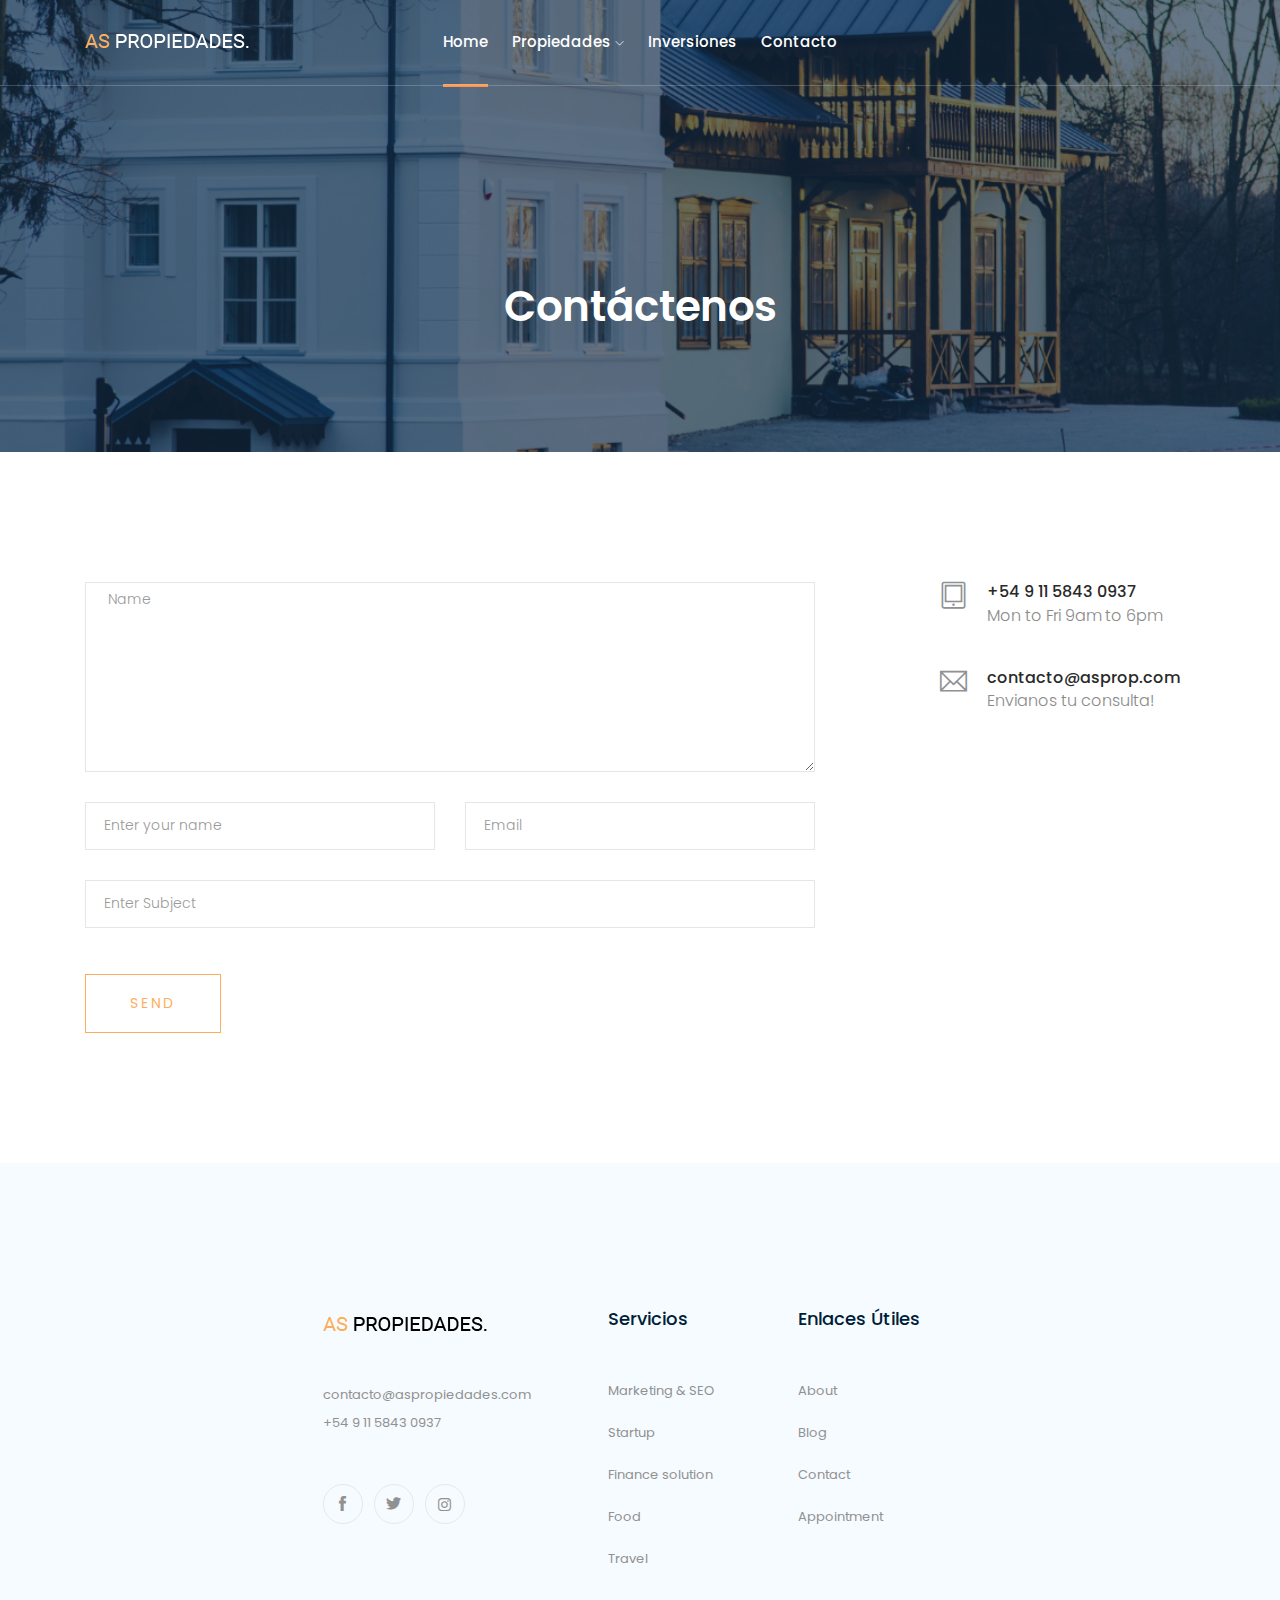
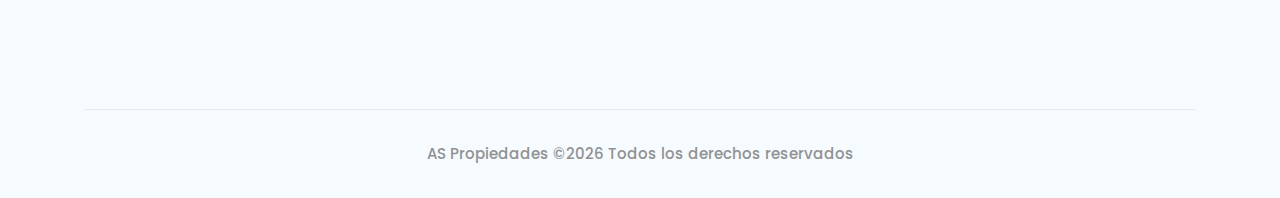
==== commit 2e5b16e9: "propiedades" ====
--- a/contact.html
+++ b/contact.html
@@ -24,7 +24,7 @@
     <link rel="stylesheet" href="css/animate.css">
     <link rel="stylesheet" href="css/slicknav.css">
     <link rel="stylesheet" href="css/style.css">
-    <link rel="stylesheet" href="css/custom.css">
+    <!-- <link rel="stylesheet" href="css/custom.css"> -->
     <!-- <link rel="stylesheet" href="css/responsive.css"> -->
 </head>
 
--- a/css/custom.css
+++ b/css/custom.css
@@ -49,4 +49,4 @@
 
 .bradcam_bg_1 {
     background-image: url('../img/bradcam2.png');
-}+}
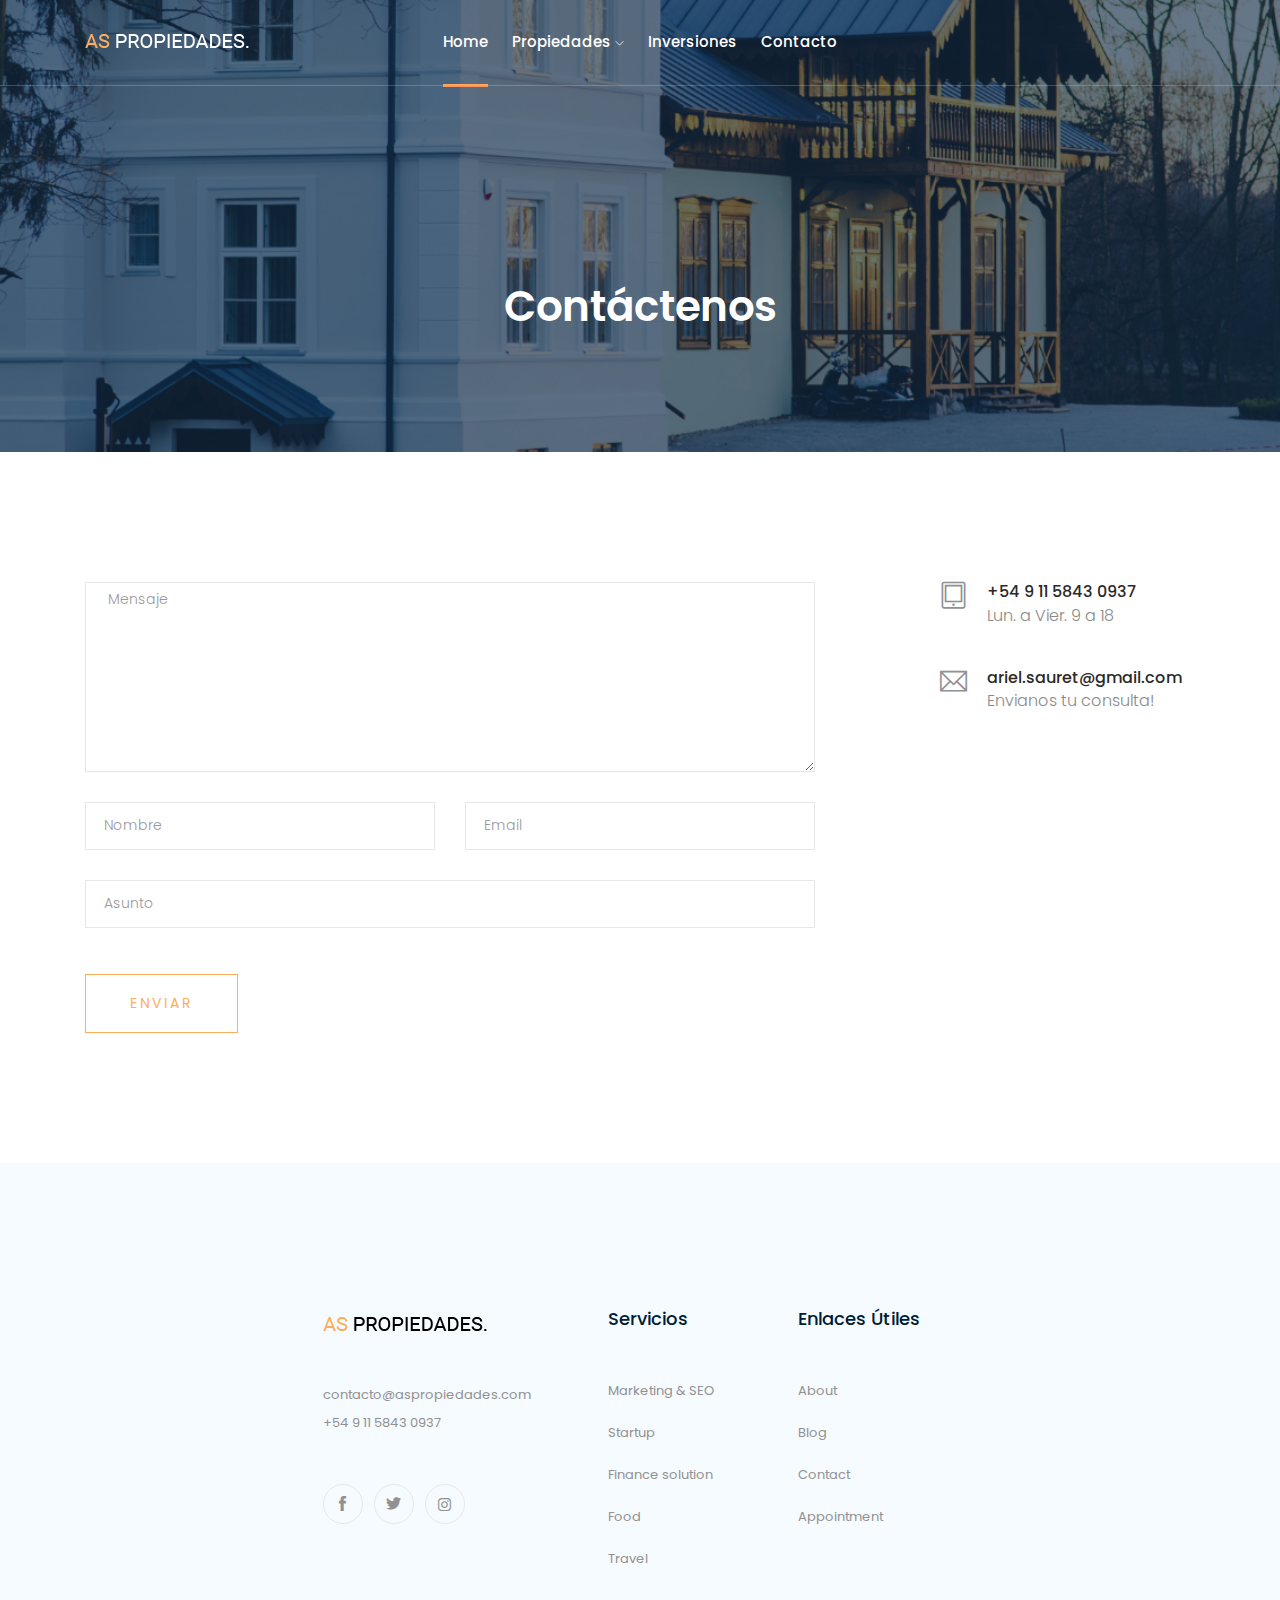
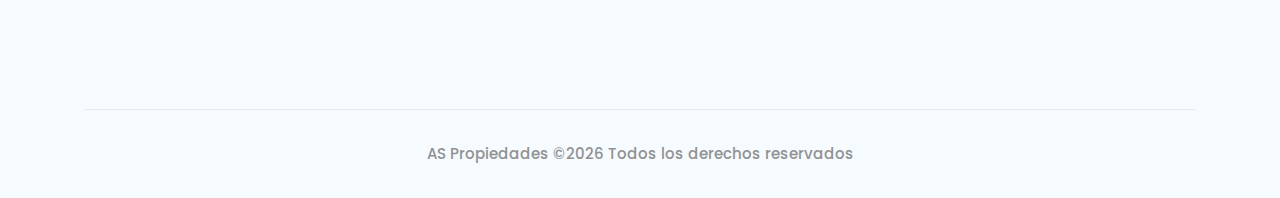
==== commit 2cc28119: "cambios menores" ====
--- a/contact.html
+++ b/contact.html
@@ -4,7 +4,7 @@
 <head>
     <meta charset="utf-8">
     <meta http-equiv="x-ua-compatible" content="ie=edge">
-    <title>Busicol</title>
+    <title>Contacto</title>
     <meta name="description" content="">
     <meta name="viewport" content="width=device-width, initial-scale=1">
 
@@ -55,9 +55,9 @@
                                                 <li><a class="active" href="index.html">home</a></li>
                                                 <li><a href="#">propiedades <i class="ti-angle-down"></i></a>
                                                     <ul class="submenu">
-                                                            <li><a href="about.html">compra</a></li>
-                                                            <li><a href="property_details.html">venta</a></li>
-                                                            <li><a href="elements.html">alquiler</a></li>
+                                                            <li><a href="Property.html">compra</a></li>
+                                                            <li><a href="Property.html">venta</a></li>
+                                                            <li><a href="Property.html">alquiler</a></li>
                                                     </ul>
                                                 </li>
                                                 <li><a href="Property.html">inversiones</a></li>
@@ -101,27 +101,27 @@
                             <div class="row">
                                 <div class="col-12">
                                     <div class="form-group">
-                                        <textarea class="form-control w-100" name="message" id="message" cols="30" rows="9" onfocus="this.placeholder = ''" onblur="this.placeholder = 'Enter Message'" placeholder=" Name"></textarea>
+                                        <textarea class="form-control w-100" name="message" id="message" cols="30" rows="9" onfocus="this.placeholder = ''" onblur="this.placeholder = 'Mensaje'" placeholder=" Mensaje"></textarea>
                                     </div>
                                 </div>
                                 <div class="col-sm-6">
                                     <div class="form-group">
-                                        <input class="form-control valid" name="name" id="name" type="text" onfocus="this.placeholder = ''" onblur="this.placeholder = 'Enter your name'" placeholder="Enter your name">
+                                        <input class="form-control valid" name="name" id="name" type="text" onfocus="this.placeholder = ''" onblur="this.placeholder = 'Nombre'" placeholder="Nombre">
                                     </div>
                                 </div>
                                 <div class="col-sm-6">
                                     <div class="form-group">
-                                        <input class="form-control valid" name="email" id="email" type="email" onfocus="this.placeholder = ''" onblur="this.placeholder = 'Enter email address'" placeholder="Email">
+                                        <input class="form-control valid" name="email" id="email" type="email" onfocus="this.placeholder = ''" onblur="this.placeholder = 'Email'" placeholder="Email">
                                     </div>
                                 </div>
                                 <div class="col-12">
                                     <div class="form-group">
-                                        <input class="form-control" name="subject" id="subject" type="text" onfocus="this.placeholder = ''" onblur="this.placeholder = 'Enter Subject'" placeholder="Enter Subject">
+                                        <input class="form-control" name="subject" id="subject" type="text" onfocus="this.placeholder = ''" onblur="this.placeholder = 'Asunto'" placeholder="Asunto">
                                     </div>
                                 </div>
                             </div>
                             <div class="form-group mt-3">
-                                <button type="submit" class="button button-contactForm boxed-btn">Send</button>
+                                <button type="submit" class="button button-contactForm boxed-btn">Enviar</button>
                             </div>
                         </form>
                     </div>
@@ -130,13 +130,13 @@
                             <span class="contact-info__icon"><i class="ti-tablet"></i></span>
                             <div class="media-body">
                                 <h3>+54 9 11 5843 0937</h3>
-                                <p>Mon to Fri 9am to 6pm</p>
+                                <p>Lun. a Vier. 9 a 18</p>
                             </div>
                         </div>
                         <div class="media contact-info">
                             <span class="contact-info__icon"><i class="ti-email"></i></span>
                             <div class="media-body">
-                                <h3>contacto@asprop.com</h3>
+                                <h3>ariel.sauret@gmail.com</h3>
                                 <p>Envianos tu consulta!</p>
                             </div>
                         </div>
